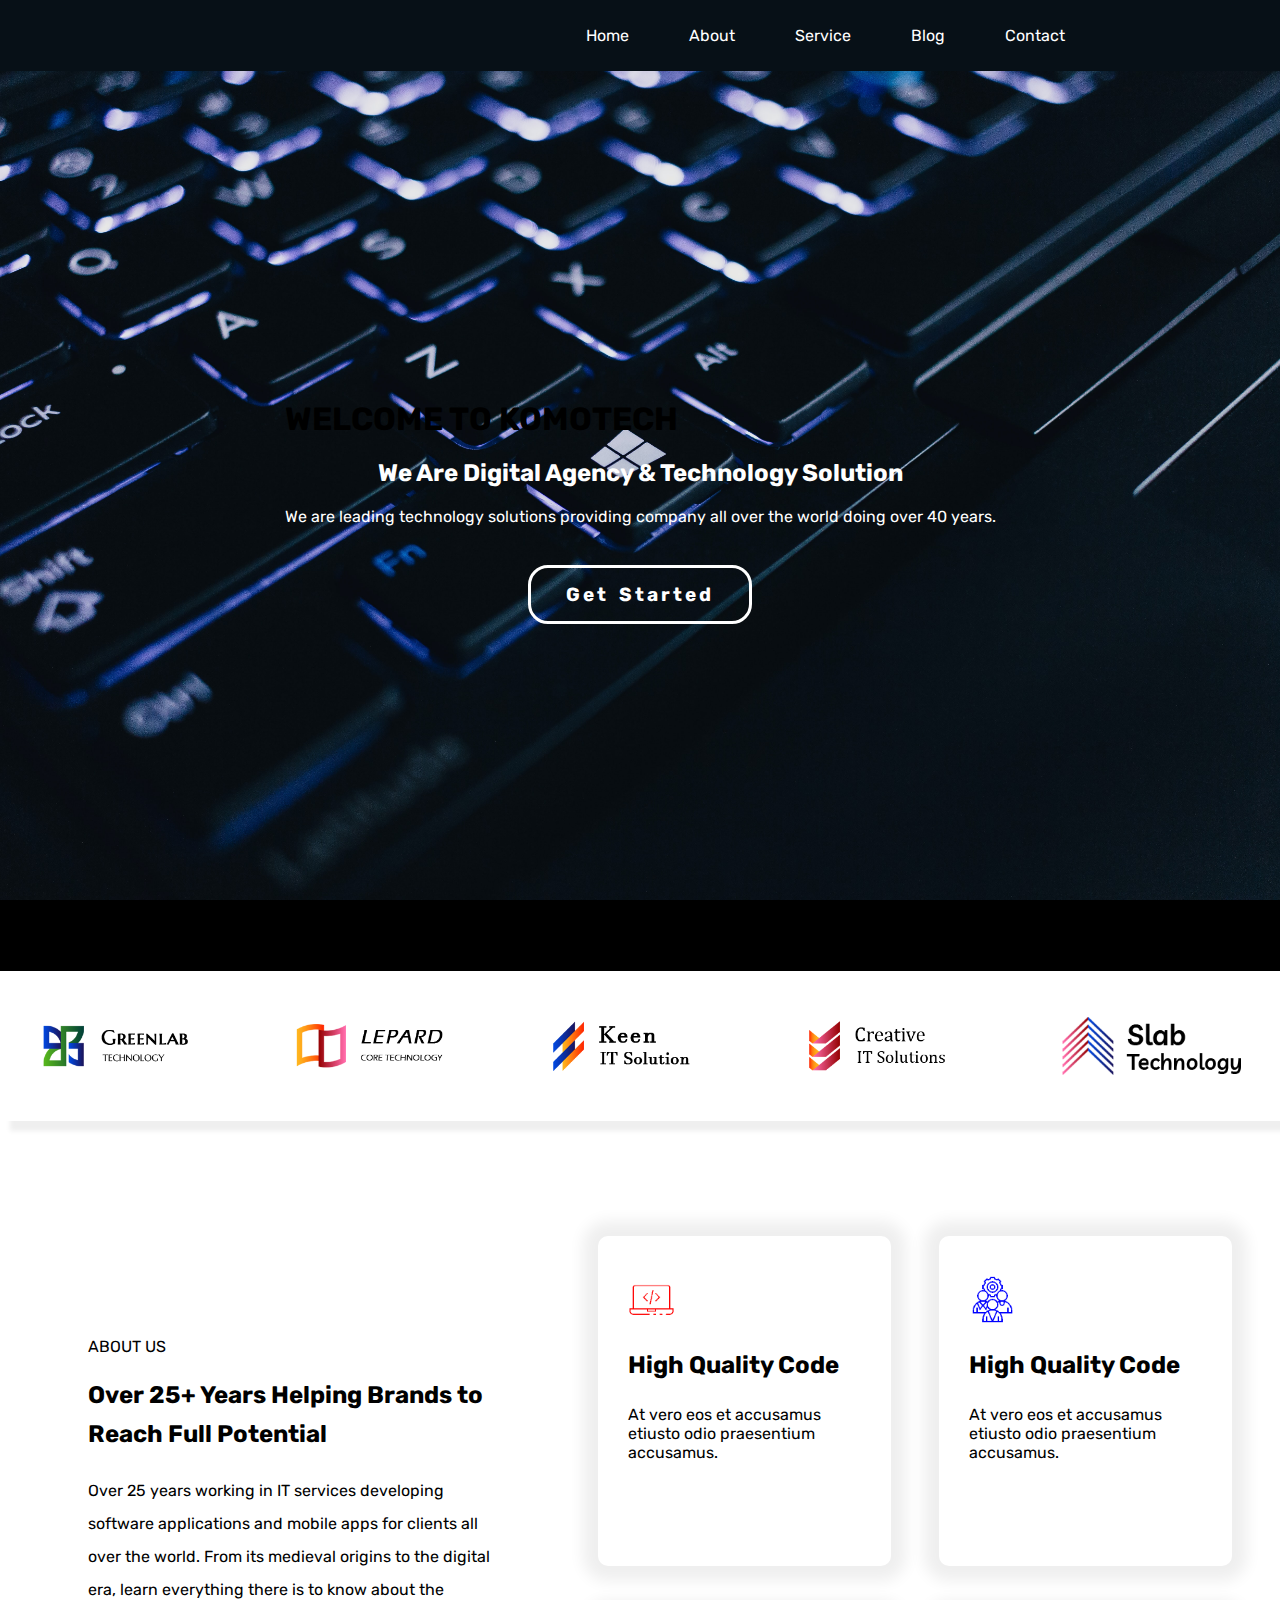
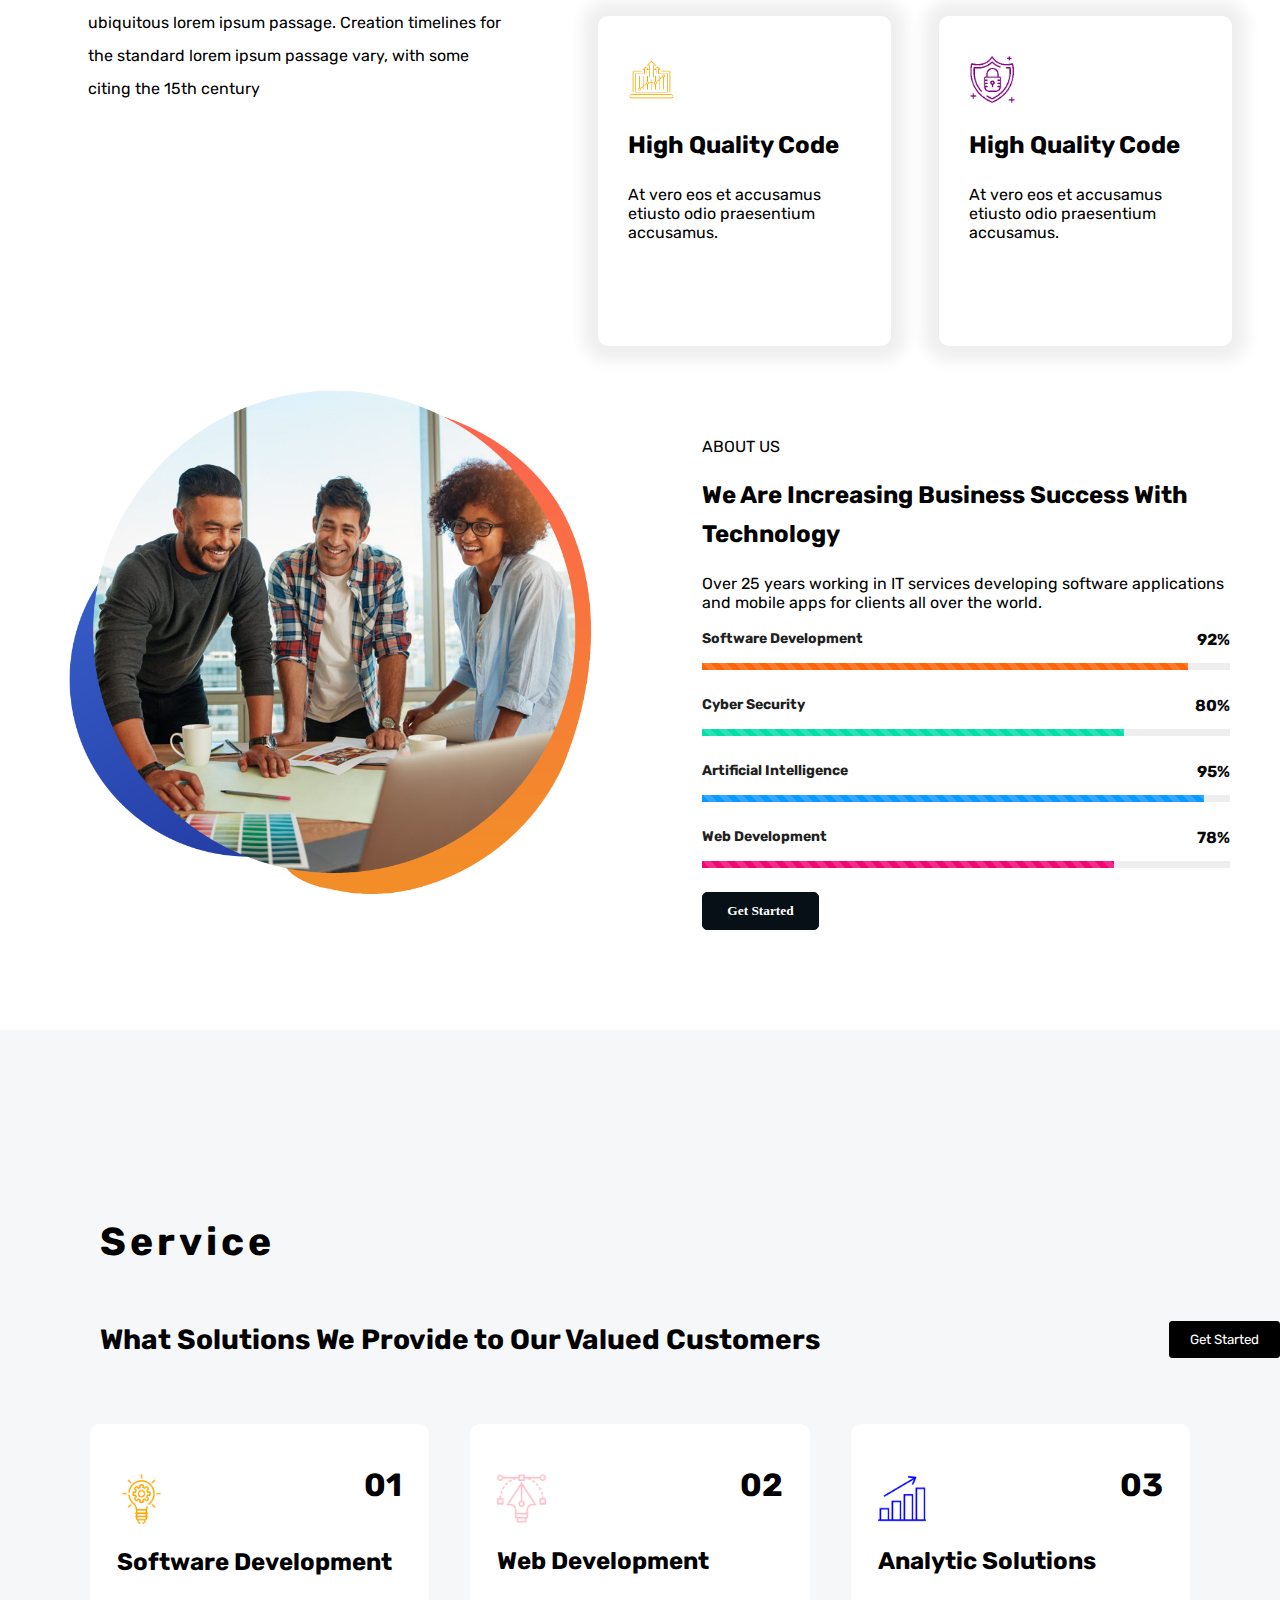
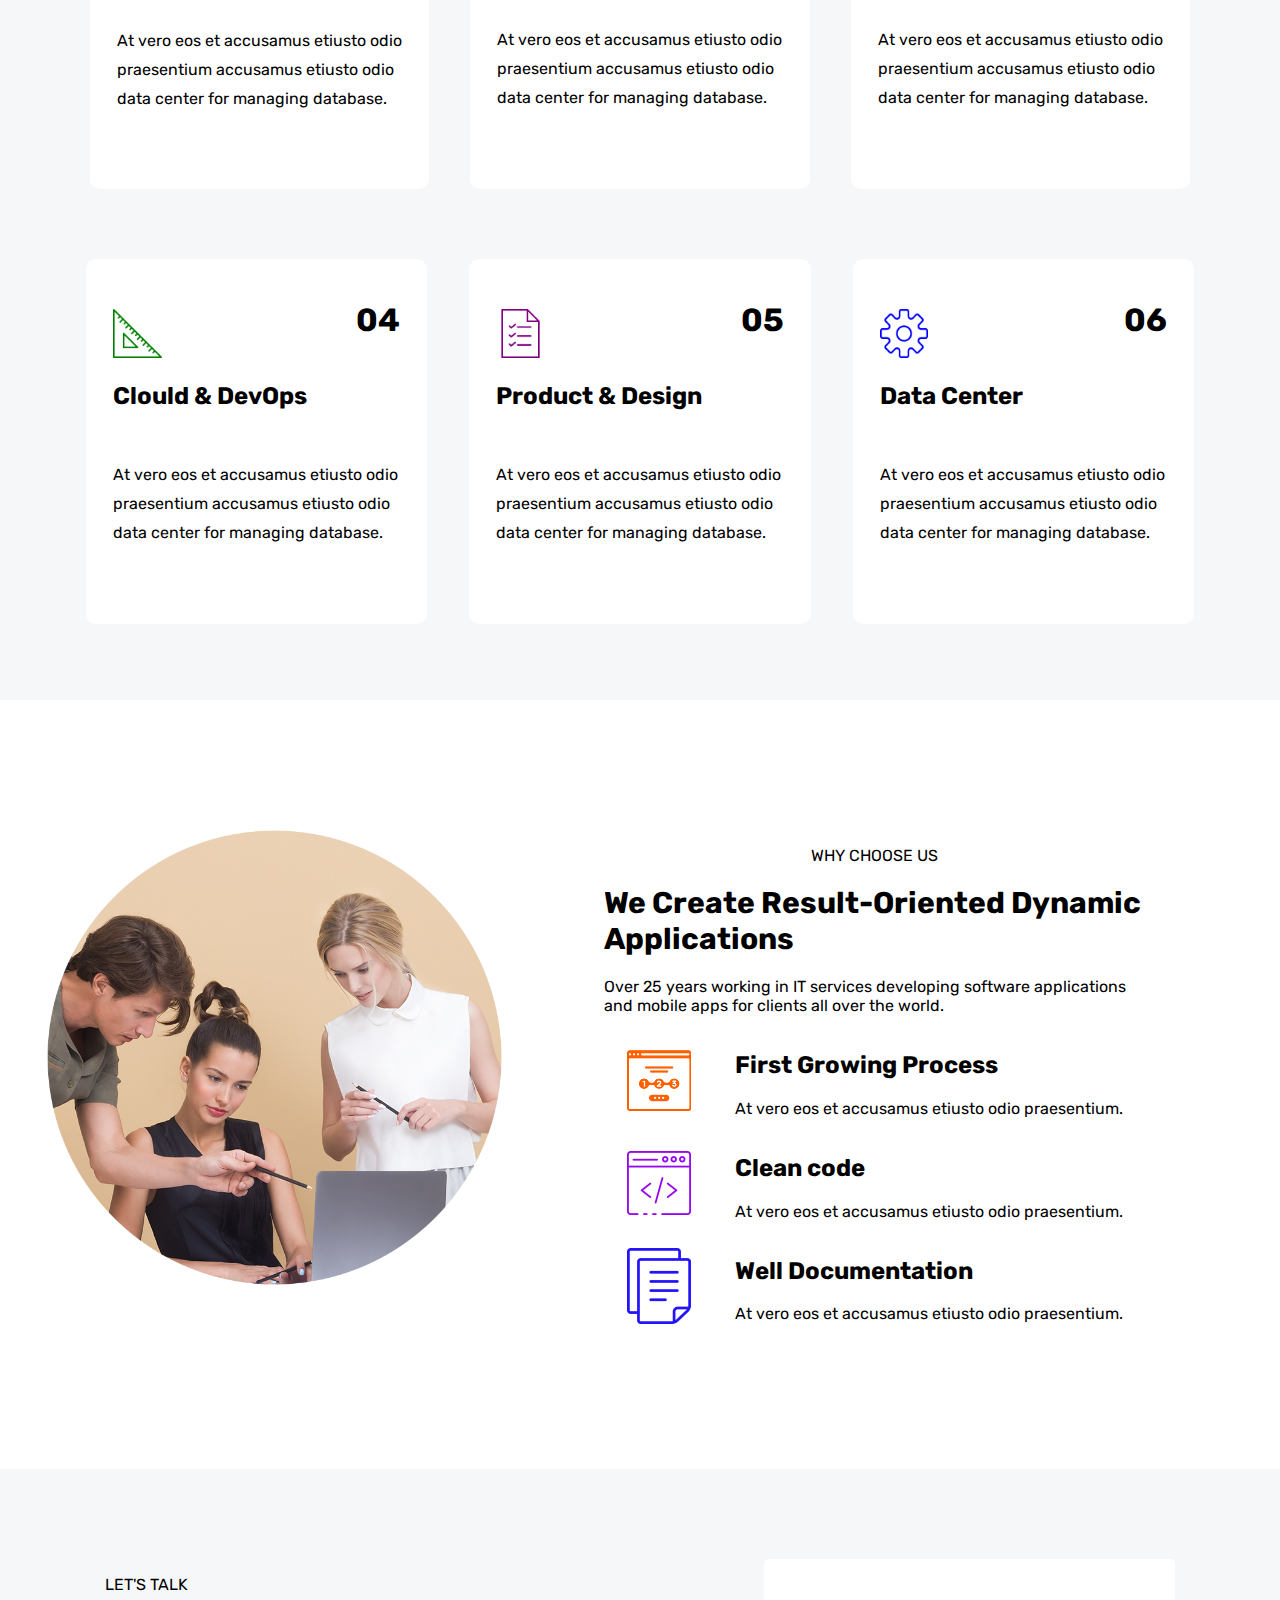
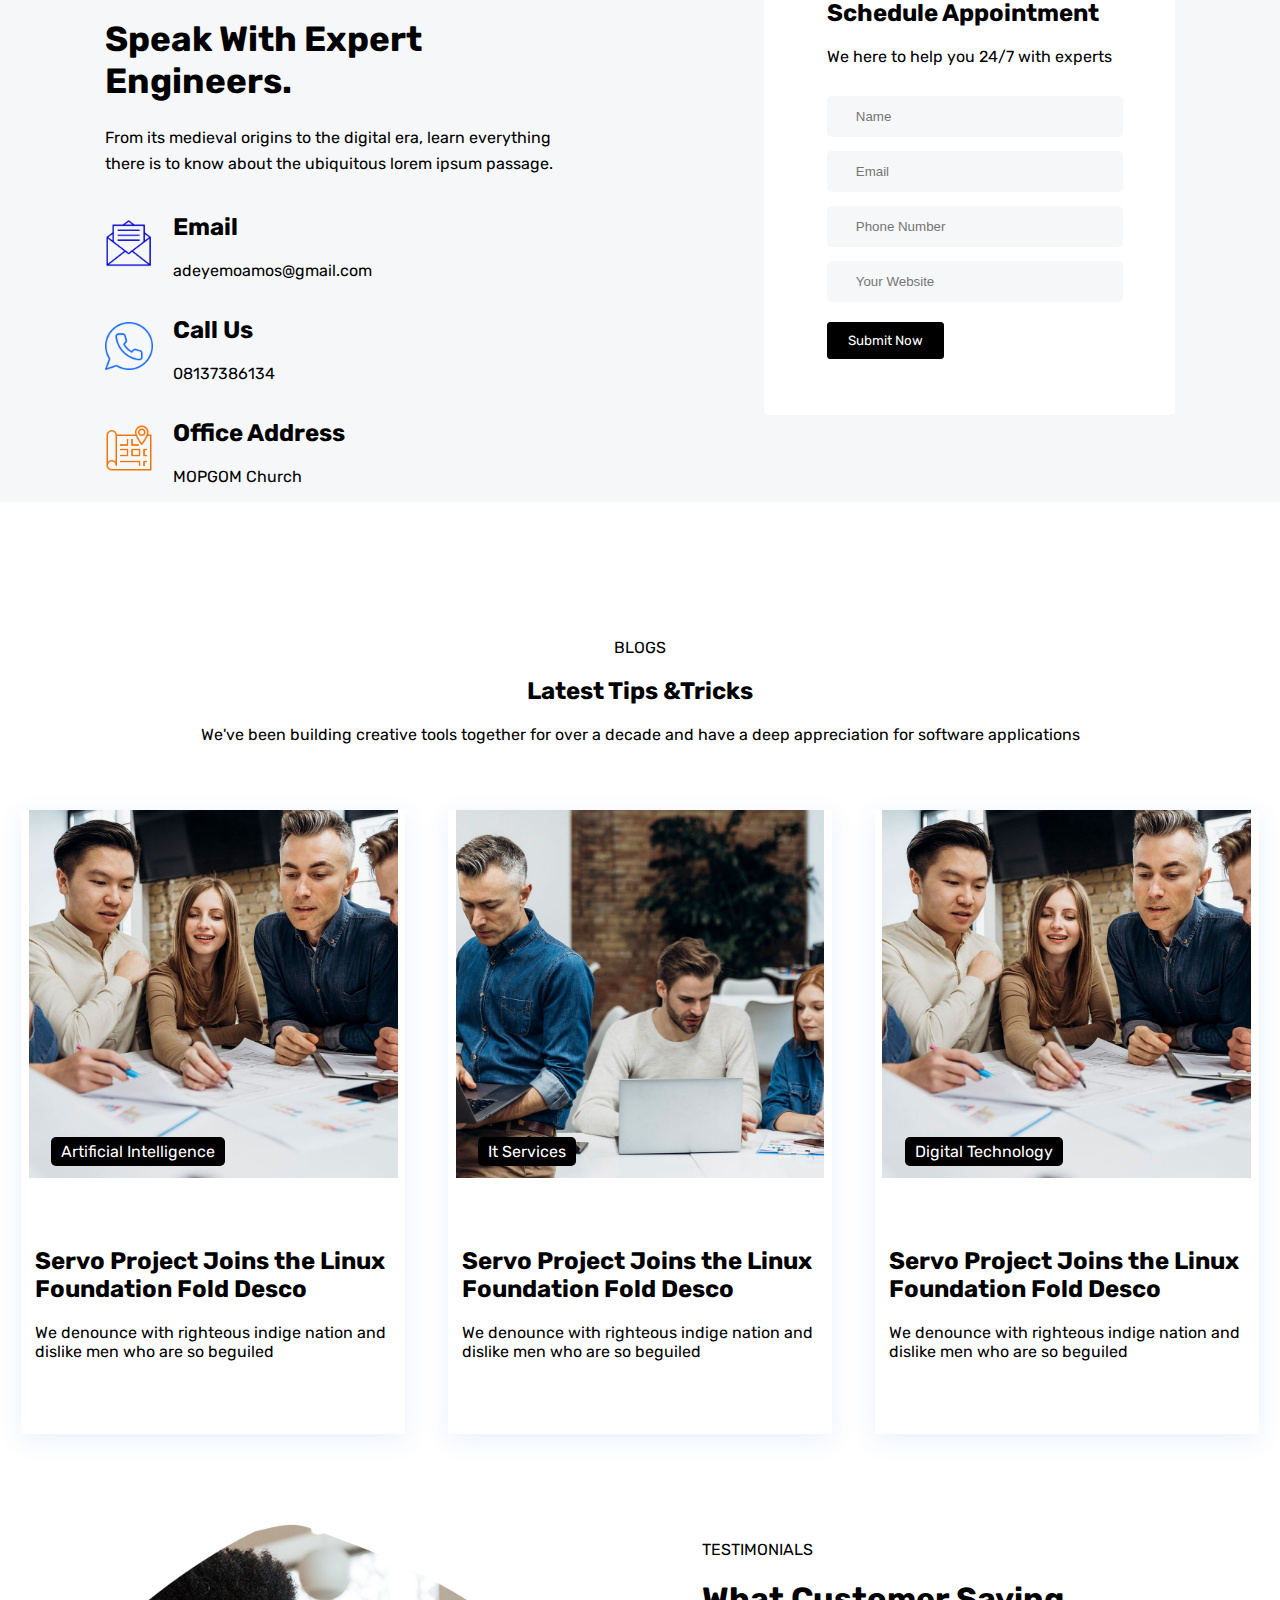
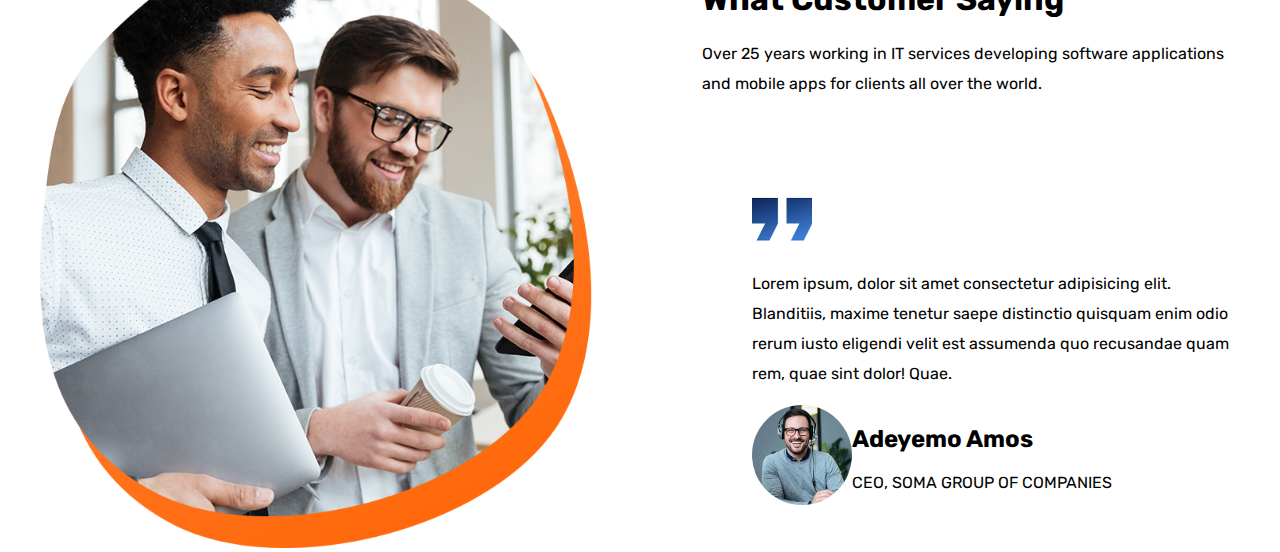
==== index.html @ c0b6bfcc "-m "first commit"" ====
<!DOCTYPE html>
<html lang="en">

<head>
    <meta charset="UTF-8">
    <meta http-equiv="X-UA-Compatible" content="IE=edge">
    <meta name="viewport" content="width=device-width, initial-scale=1.0">
    <title>KOMOTECH</title>
    <link rel="stylesheet" href="css/style.css">
    <link rel="stylesheet" href="css/queries.css">
    <link rel="preconnect" href="https://fonts.gstatic.com">
    <link href="https://fonts.googleapis.com/css2?family=Rubik:wght@300&display=swap" rel="stylesheet">
</head>

<body>
    <header>
        <div class="header_container">
            <div class="logo_container">
            </div>
            <div class="navs_container">
                <p>Home</p>
                <p>About</p>
                <p>Service</p>
                <p>Blog</p>
                <p>Contact</p>
            </div>
        </div>
    </header>
    <section>
        <div class="introduction">
            <div class="intro_background intro_container">
                <div class="">
                    <h1 class="">WELCOME TO KOMOTECH</h1>
                    <h2>We Are Digital Agency & Technology Solution </h2>
                    <p>We are leading technology solutions providing company all over the world doing over 40 years.</p>
                    <button class="intro_btn">Get Started</button>
                </div>
            </div>
        </div>
    </section>
    <section>
        <div class="sponsor_img">
            <img src="images/sponsor1.png" alt="">
            <img src="images/sponsor2.png" alt="">
            <img src="images/sponsor3.png" alt="">
            <img src="images/sponsor4.png" alt="">
            <img src="images/sponsor5.png" alt="">
        </div>
    </section>
    <section>
        <div>
            <div class="about_bg">
                <div class="about_content">
                    <div>
                        <p>ABOUT US</p>
                    </div>
                    <div>
                        <h2 class="over1">Over 25+ Years Helping Brands to Reach Full Potential</h2>
                    </div>
                    <div>
                        <p class="over2">Over 25 years working in IT services developing software applications and mobile apps for clients all over the world. From its medieval origins to the digital era, learn everything there is to know about the ubiquitous lorem ipsum
                            passage. Creation timelines for the standard lorem ipsum passage vary, with some citing the 15th century</p>
                    </div>
                </div>
                <div class="about_activities">
                    <div class="about_act1">
                        <div class="about_sub1 mee">
                            <div>
                                <img src="images/about1.png" alt="" class="abt">
                            </div>
                            <div>
                                <h2 class="over1">High Quality Code</h2>
                                <p>At vero eos et accusamus etiusto odio praesentium accusamus.</p>
                            </div>
                        </div>
                        <div class="about_sub1">
                            <div class="me">
                                <img src="images/about2.png" alt="" class="abt">
                            </div>
                            <div>
                                <h2 class="over1">High Quality Code</h2>
                                <p>At vero eos et accusamus etiusto odio praesentium accusamus.</p>
                            </div>
                        </div>
                    </div>
                    <div class="about_act2">
                        <div class="about_sub1 mee mee1">
                            <div>
                                <img src="images/about3.png" alt="" class="abt">
                            </div>
                            <div>
                                <h2 class="over1">High Quality Code</h2>
                                <p>At vero eos et accusamus etiusto odio praesentium accusamus.</p>
                            </div>
                        </div>
                        <div class="about_sub1 mee1">
                            <div>
                                <img src="images/about4.png" alt="" class="abt">
                            </div>
                            <div>
                                <h2 class="over1">High Quality Code</h2>
                                <p>At vero eos et accusamus etiusto odio praesentium accusamus.</p>
                            </div>
                        </div>
                    </div>
                </div>
            </div>
            <div class="about_bg1">
                <div class="about5">
                    <img src="images/about5.png" alt="" class="about5">
                </div>
                <div>
                    <div class="abbout">
                        <p>ABOUT US</p>
                        <h2 class="over1">We Are Increasing Business Success With Technology</h2>
                        <p>Over 25 years working in IT services developing software applications and mobile apps for clients all over the world.</p>
                        <div class="rs-skillbar style1 home4">
                            <div class="cl-skill-bar">
                                <!-- Start Skill Bar -->
                                <span class="skillbar-title">Software Development</span>
                                <div class="skillbar" data-percent="92">
                                    <p class="skillbar-bar" style="width: 92%;"></p>
                                    <span class="skill-bar-percent">92%</span>
                                </div>
                                <!-- Start Skill Bar -->
                                <span class="skillbar-title">Cyber Security</span>
                                <div class="skillbar" data-percent="80">
                                    <p class="skillbar-bar paste-bg" style="width: 80%;"></p>
                                    <span class="skill-bar-percent">80%</span>
                                </div>
                                <!-- Start Skill Bar -->
                                <span class="skillbar-title">Artificial Intelligence</span>
                                <div class="skillbar" data-percent="95">
                                    <p class="skillbar-bar blue-bg" style="width: 95%;"></p>
                                    <span class="skill-bar-percent">95%</span>
                                </div>
                                <!-- Start Skill Bar -->
                                <span class="skillbar-title">Web Development</span>
                                <div class="skillbar" data-percent="78">
                                    <p class="skillbar-bar pink-bg" style="width: 78%;"></p>
                                    <span class="skill-bar-percent">78%</span>
                                </div>
                                <div class="abt_btn">
                                    <button>Get Started</button>
                                </div>
                            </div>
                        </div>
                    </div>
                </div>
            </div>
        </div>
    </section>
    <section>
        <div class="service_bg">
            <div class="service_content">
                <div class="para">
                    <p>Service</p>
                </div>
                <div class="solution">
                    <div class="what">
                        <h1>What Solutions We Provide to Our Valued Customers</h1>
                    </div>
                    <div>
                        <button>Get Started</button>
                    </div>
                </div>
            </div>
            <div class="service_info">
                <div class="service_info_content">
                    <div class="iimages">
                        <div class="iimages1">
                            <img src="images/service1.png" alt="">
                        </div>
                        <div>
                            <h1>01</h1>
                        </div>
                    </div>
                    <div>
                        <h2 class="at1">Software Development</h2>
                        <p class="at">At vero eos et accusamus etiusto odio praesentium accusamus etiusto odio data center for managing database.</p>
                    </div>
                </div>
                <div class="service_info_content">
                    <div class="iimages">
                        <div class="iimages1">
                            <img src="images/service2.png" alt="">
                        </div>
                        <div>
                            <h1>02</h1>
                        </div>
                    </div>
                    <div>
                        <h2 class="at1">Web Development</h2>
                        <p class="at">At vero eos et accusamus etiusto odio praesentium accusamus etiusto odio data center for managing database.</p>
                    </div>
                </div>
                <div class="service_info_content">
                    <div class="iimages">
                        <div class="iimages1">
                            <img src="images/service3.png" alt="">
                        </div>
                        <div>
                            <h1>03</h1>
                        </div>
                    </div>
                    <div>
                        <h2 class="at1">Analytic Solutions</h2>
                        <p class="at">At vero eos et accusamus etiusto odio praesentium accusamus etiusto odio data center for managing database.</p>
                    </div>
                </div>
            </div>
            <div class="service_info1">
                <div class="service_info_content">
                    <div class="iimages">
                        <div class="iimages1">
                            <img src="images/service4.png" alt="">
                        </div>
                        <div>
                            <h1>04</h1>
                        </div>
                    </div>
                    <div>
                        <h2 class="at1">Clould & DevOps</h2>
                        <p class="at">At vero eos et accusamus etiusto odio praesentium accusamus etiusto odio data center for managing database.</p>
                    </div>
                </div>
                <div class="service_info_content">
                    <div class="iimages">
                        <div class="iimages1">
                            <img src="images/service5.png" alt="">
                        </div>
                        <div>
                            <h1>05</h1>
                        </div>
                    </div>
                    <div>
                        <h2 class="at1">Product & Design</h2>
                        <p class="at">At vero eos et accusamus etiusto odio praesentium accusamus etiusto odio data center for managing database.</p>
                    </div>
                </div>
                <div class="service_info_content">
                    <div class="iimages">
                        <div class="iimages1">
                            <img src="images/service6.png" alt="">
                        </div>
                        <div>
                            <h1>06</h1>
                        </div>
                    </div>
                    <div>
                        <h2 class="at1">Data Center</h2>
                        <p class="at">At vero eos et accusamus etiusto odio praesentium accusamus etiusto odio data center for managing database.</p>
                    </div>
                </div>
            </div>

        </div>
    </section>
    <section>
        <div class="choose_us">
            <div class="choose_image">
                <img src="images/komo_choose.png" alt="">
            </div>
            <div class="choose_text">
                <div>
                    <div class="choose_text1">
                        <p>WHY CHOOSE US</p>
                    </div>
                    <div class="choose_text2">
                        <h1>We Create Result-Oriented Dynamic Applications</h1>
                    </div>
                    <div class="choose_text3">
                        <p>Over 25 years working in IT services developing software applications and mobile apps for clients all over the world.</p>
                    </div>
                </div>
                <div>
                    <div class="sub_choose">
                        <div class="choose_image1">
                            <img src="images/komo_choose1.png" alt="">
                        </div>
                        <div class="process">
                            <h2>First Growing Process</h2>
                            <p>At vero eos et accusamus etiusto odio praesentium.</p>
                        </div>
                    </div>
                    <div class="sub_choose">
                        <div class="choose_image1">
                            <img src=" images/komo_choose2.png " alt=" ">
                        </div>
                        <div class="process">
                            <h2>Clean code</h2>
                            <p>At vero eos et accusamus etiusto odio praesentium.</p>
                        </div>
                    </div>
                    <div class="sub_choose">
                        <div class="choose_image1">
                            <img src="images/komo_choose3.png " alt=" ">

                        </div>
                        <div class="process">
                            <h2>Well Documentation</h2>
                            <p>At vero eos et accusamus etiusto odio praesentium.</p>
                        </div>
                    </div>
                </div>
            </div>
        </div>
    </section>
    <section>
        <div class="contact">
            <div class="first_contact">
                <div>
                    <div>
                        <p>LET'S TALK</p>
                    </div>
                    <div class="first_text">
                        <h1>Speak With Expert Engineers.</h1>
                    </div>
                    <div class="first_para">
                        <p>From its medieval origins to the digital era, learn everything there is to know about the ubiquitous lorem ipsum passage.</p>

                    </div>
                </div>
                <div>
                    <div class="contact_info">
                        <div class="contact_image">
                            <img src="images/email.png" alt="">
                        </div>
                        <div class="email">
                            <h2>Email</h2>
                            <p>adeyemoamos@gmail.com</p>
                        </div>

                    </div>

                    <div class="contact_info">
                        <div class="contact_image">
                            <img src="images/call.png" alt="">
                        </div>
                        <div class="email">
                            <h2>Call Us</h2>
                            <p>08137386134
                            </p>

                        </div>

                    </div>
                    <div class="contact_info">
                        <div class="contact_image">
                            <img src="images/office.png" alt="">
                        </div>
                        <div class="email">
                            <h2>Office Address</h2>
                            <p>MOPGOM Church</p>

                        </div>

                    </div>
                </div>
            </div>
            <div class="sub_contact1">
                <div class="sub_contact">
                    <div>
                        <h2>Schedule Appointment</h2>
                        <p>We here to help you 24/7 with experts</p>
                    </div>
                    <form action="">
                        <label for="name"></label>
                        <input type="text" name="name" id="name" placeholder="Name"><br>
                        <label for="email"></label>
                        <input type="email" name="name" id="email" placeholder="Email"><br>
                        <label for="number"></label>
                        <input type="number" name="number" id="number" placeholder="Phone Number"><br>
                        <label for="website"></label>
                        <input type="text" name="name" id="website" placeholder="Your Website">
                        <div class="button1">
                            <button class="form_btn">Submit Now</button>
                        </div>
                    </form>
                </div>
            </div>
        </div>
    </section>
    <section>
        <div class="blog">
            <div class="blog1">
                <div>
                    <p>BLOGS</p>
                </div>
                <div>
                    <h2>Latest Tips &Tricks</h2>
                </div>
                <div class="building">
                    <p>We've been building creative tools together for over a decade and have a deep appreciation for software applications</p>
                </div>
            </div>
            <div class="blog2">
                <div class="first_blog">
                    <div class="first_blog_image">
                        <img src="images/komo_blog1.jpg" alt="">
                    </div>
                    <div class="artificial">
                        <p>Artificial Intelligence</p>
                    </div>
                    <div class="first_blog_text">
                        <h2>Servo Project Joins the Linux Foundation Fold Desco</h2>
                        <p>We denounce with righteous indige nation and dislike men who are so beguiled</p>
                    </div>
                </div>
                <div class="first_blog">
                    <div class="first_blog_image">
                        <img src="images/komo_blog2.jpg" alt="">

                    </div>
                    <div class="artificial">
                        <p>It Services</p>
                    </div>
                    <div class="first_blog_text">
                        <h2>Servo Project Joins the Linux Foundation Fold Desco</h2>
                        <p>We denounce with righteous indige nation and dislike men who are so beguiled</p>
                    </div>
                </div>
                <div class="first_blog">
                    <div class="first_blog_image">
                        <img src="images/komo_blog3.jpg" alt="">
                    </div>
                    <div class="artificial">
                        <p>Digital Technology</p>
                    </div>
                    <div class="first_blog_text">
                        <h2>Servo Project Joins the Linux Foundation Fold Desco</h2>
                        <p>We denounce with righteous indige nation and dislike men who are so beguiled</p>
                    </div>
                </div>
            </div>
        </div>
    </section>
    <section>
        <div class="testimonials">
            <div class="testimonial_image">
                <img src=" images/komo_testimonial.png " alt=" ">

            </div>
            <div class="testimonial_content">
                <div>
                    <div>
                        <p>TESTIMONIALS</p>
                    </div>
                    <div>
                        <h1>What Customer Saying</h1>
                    </div>
                    <div>
                        <p class="coat_para">Over 25 years working in IT services developing software applications and mobile apps for clients all over the world.</p>
                    </div>
                </div>
                <div class="komo_coat">
                    <div>
                        <img src="images/komo_coat.png " alt=" ">
                    </div>
                    <div class="coat_para">
                        <p>Lorem ipsum, dolor sit amet consectetur adipisicing elit. Blanditiis, maxime tenetur saepe distinctio quisquam enim odio rerum iusto eligendi velit est assumenda quo recusandae quam rem, quae sint dolor! Quae.
                        </p>
                    </div>
                    <div class="mariya">
                        <div class="mariya_image">
                            <img src="images/mariya.jpg " alt=" ">
                        </div>
                        <div class="amos">
                            <h2>Adeyemo Amos
                            </h2>
                            <p>CEO, SOMA GROUP OF COMPANIES</p>
                        </div>
                    </div>
                </div>

            </div>

        </div>
    </section>



    <script src="js/app.js "></script>
</body>



</html>
---- css/style.css ----
.header_container {
    display: flex;
    justify-content: space-around;
    background-color: #071017;
}

.navs_container {
    display: flex;
    /* justify-content: space-around; */
}

.navs_container p {
    padding: 10px 30px;
    color: white;
}

body {
    margin: 0;
    padding: 0;
    font-family: Rubik;
    /* font-weight: bolder; */
}

button {
    font-family: Rubik;
    padding: 10px 20px;
    background: black;
    color: #fff;
    border: 1px solid #000;
    border-radius: 3px;
}

.intro_container {
    background-image: url(../images/computer6.jpg);
    background-repeat: no-repeat;
    background-size: cover;
    background-position: center center;
    height: 100vh;
    background-attachment: fixed;
    display: flex;
    justify-content: center;
    align-items: center;
}

.intro_btn {
    background-color: transparent;
    color: white;
    display: flex;
    font-size: 19px;
    letter-spacing: 3px;
    word-spacing: 3px;
    font-weight: bolder;
    justify-content: center;
    margin: 39px auto;
    padding: 15px 35px;
    border-radius: 20px;
    font-family: Rubik;
    border: 3px solid #fff;
    ;
}

.intro_content {
    width: 60%;
}

.abt {
    width: 20%;
}

.over1 {
    line-height: 39px
}

.intro_background h2 {
    text-align: center;
    color: #fff;
}

.intro_background p {
    text-align: center;
    color: #fff;
}

.intro_content p {
    padding: 50px 50px;
}

.komotech {
    color: #fff;
    text-align: center;
    padding-top: 90px;
}

.intro_background {
    background-color: black;
}

.intro_image {
    width: 70%;
}

.intro_image img {
    width: 100%;
}

.sponsor_img img {
    width: 15%;
}

.sponsor_img {
    display: flex;
    justify-content: space-around;
    height: 150px;
    align-items: center;
    box-shadow: 10px 10px 5px #efefef;
}

.about_act1 {
    display: flex;
    justify-content: space-around;
}

.about_activities {
    /* background-color: #efefef; */
    position: relative;
    top: 70px;
}

.about_act2 {
    display: flex;
    justify-content: space-around;
    margin-top: 50px;
}

.about_bg {
    display: flex;
    justify-content: space-around;
    align-items: center;
    height: 800px;
}

.about5 img {
    width: 80%;
    padding: 69px;
}

.about_sub1 {
    width: 30%;
    background-color: white;
    height: 250px;
    /* background-color: yellow; */
    border-radius: 10px;
    padding: 40px 30px;
    box-shadow: 0 0 15px 15px #efefef;
}

.about_content {
    width: 45%;
    padding: 0px 0px 0px 88px;
}

.abbout {
    padding: 100px 50px;
}

.mee {
    position: relative;
    left: 47px
}

.about_bg1 {
    display: flex;
    justify-content: space-around;
}

.about5 p {
    padding: 56px 45px;
}

.rs-skillbar.style1.home4 .skillbar .skillbar-bar.pink-bg {
    background-color: #F00674;
}

.rs-skillbar.style1 .cl-skill-bar .skillbar-title {
    font-weight: bolder;
    font-size: 14px;
    color: #212121;
}

.rs-skillbar.style1 .cl-skill-bar .skillbar {
    background: #eeeeee;
    height: 7px;
    margin: 10px 0 24px;
    position: relative;
    width: 100%;
}

.rs-skillbar.style1 .cl-skill-bar .skillbar .skill-bar-percent {
    height: 30px;
    line-height: 30px;
    position: absolute;
    right: 0;
    top: -38px;
    font-size: 16px;
    font-weight: 700;
    color: #0a0a0a;
}

.rs-skillbar.style1.home4 .skillbar .skillbar-bar.paste-bg {
    background-color: #03DEA8;
}

.rs-skillbar.style1.home4 .skillbar .skillbar-bar.blue-bg {
    background-color: #0A99FD;
}

.rs-skillbar.style1.home4 .skillbar .skillbar-bar.pink-bg {
    background-color: #F00674;
}

.rs-skillbar.style1 .cl-skill-bar .skillbar .skillbar-bar {
    background: #106eea;
    width: 0;
    margin-bottom: 0;
    height: 7px;
    line-height: 7px;
    background-color: transparent;
    background-image: linear-gradient( 190deg, #105aad 0%, #4e95ed 100%);
    background-size: 1rem 1rem;
}

.rs-skillbar.style1.home4 .skillbar .skillbar-bar {
    background-color: #FD6509;
    background-image: linear-gradient( 45deg, rgba(255, 255, 255, 0.15) 25%, transparent 25%, transparent 50%, rgba(255, 255, 255, 0.15) 50%, rgba(255, 255, 255, 0.15) 75%, transparent 75%, transparent);
}

.abt_btn button {
    background-color: #071017;
    color: #fff;
    border: 1px solid #071017;
    font-family: Raleway;
    padding: 10px 24px;
    font-weight: bolder;
    border-radius: 5px;
}

.service_bg {
    background-color: #F6F7F9;
    padding-top: 150px;
    height: 70em;
}

.service_info {
    display: flex;
    justify-content: space-around;
    padding: 50px 69px;
}

.service_info1 {
    display: flex;
    justify-content: space-around;
    margin-top: 20px;
    padding: 0px 65px;
}

.solution {
    display: flex;
    justify-content: space-between;
    align-items: center;
}

.service_content {
    padding-left: 100px;
}

.service_info_content {
    background-color: #fff;
    width: 25%;
    height: 325px;
    padding: 20px 27px;
    border-radius: 10px;
}

.iimages {
    display: flex;
    justify-content: space-around;
}

.para {
    font-size: 39px;
    letter-spacing: 4px;
    font-weight: bolder;
}

.what {
    font-size: 14px;
    font-weight: bolder;
}

.iimages1 img {
    width: 20%;
    padding-top: 30px;
}

.at {
    position: relative;
    top: 30px;
    line-height: 29px;
}

.over {
    line-height: 30px;
}

.choose_us {
    display: flex;
    justify-content: space-around;
    padding: 130px 40px;
}

.sub_choose {
    display: flex;
    justify-content: space-around;
    align-items: center;
}

.choose_image img {
    width: 97%;
}

.choose_text {
    padding: 0px 95px;
}

.choose_image1 img {
    width: 4em;
}

.choose_image {
    text-align: center;
}

.choose_text1 p {
    text-align: center;
}

.choose_text2 h1 {
    font-size: 30px;
}

.contact {
    display: flex;
    justify-content: space-around;
    background-color: #F6F7F9;
    padding-top: 90px;
}

.over2 {
    line-height: 33px;
}

.sub_contact {
    background-color: #fff;
    height: 26em;
    padding: 20px 63px;
    border-radius: 5px;
}

.contact_info {
    display: flex;
    align-items: center;
}

.contact_image img {
    width: 3em;
}

.first_contact {
    width: 35%;
}

.first_text h1 {
    font-size: 35px;
}

.first_para p {
    line-height: 26px;
}

.email {
    padding-left: 20px;
}

input {
    border: #fff;
    background-color: #F6F7F9;
    width: 93%;
    height: 39px;
    margin-top: 14px;
    padding-left: 29px;
    border-radius: 5px;
}

.form_btn {
    padding: 10px 20px;
}

.button1 {
    margin: 20px auto;
}

.blog1 {
    text-align: center;
}

.blog2 {
    display: flex;
    justify-content: space-around;
}

.first_blog_image img {
    width: 96%;
}

.first_blog_image {
    text-align: center;
}

.first_blog {
    width: 30%;
    margin: 0 auto;
    height: 39em;
    box-shadow: 0 6px 25px rgb(12 89 219 / 9%);
}

.first_blog_text {
    padding: 0px 14px;
}

.artificial p {
    background: black;
    color: #fff;
    width: fit-content;
    padding: 5px 10px;
    border-radius: 5px;
    position: relative;
    top: -61px;
    left: 30px;
}

.blog {
    padding-top: 120px;
}

.blog1 {
    padding-bottom: 50px;
}

.testimonials {
    display: flex;
    justify-content: space-around;
    padding-top: 90px;
}

.testimonial_image {
    width: 54%;
    padding: 0px 40px;
}

.testimonial_image img {
    width: 95%;
}

.testimonial_content {
    padding: 0px 40px;
    width: 50%;
}

.komo_coat {
    margin-top: 90px;
    padding-left: 50px;
}

.mariya {
    display: flex;
}

.mariya_image img {
    border-radius: 50%;
    height: 100px;
}

.coat_para {
    line-height: 30px
}
---- css/queries.css ----
@media only screen and (max-width:1023px) {
                    .navs_container {
                        display: none;
                    }
                    .sponsor_img {
                        height: 98px;
                        box-shadow: 10px 3px 0px #efefef;
                    }
                    .about_bg {
                        flex-direction: column;
                        padding: 0px 20px;
                    }
                    .about_content {
                        width: 100%;
                        padding: 0px 0px 0px 0px;
                        margin-top: 83em;
                    }
                    .about_bg1 {
                        flex-direction: column;
                        margin-top: 84em;
                    }
                    .about_act1 {
                        flex-direction: column;
                    }
                    .about_act2 {
                        flex-direction: column;
                    }
                    .about5 img {
                        width: 94%;
                        padding: 0px;
                    }
                    .about5 {
                        text-align: center;
                    }
                    .abbout {
                        padding: 70px 19px;
                    }
                    .about_sub1 {
                        width: 76%;
                        margin: 30px auto;
                        box-shadow: 0 0 17px 17px #efefef;
                    }
                    .mee {
                        position: relative;
                        left: 0;
                    }
                    .mee1 {
                        position: relative;
                        top: -55px;
                    }
                    .service_info {
                        flex-direction: column;
                        padding: 0px;
                    }
                    .service_info1 {
                        flex-direction: column;
                    }
                    .service_content {
                        padding-left: 0px;
                        text-align: center;
                    }
                    .solution {
                        flex-direction: column;
                    }
                    .what h1 {
                        text-align: center;
                        line-height: 31px;
                        padding: 0px 10px
                    }
                    .para {
                        font-size: 20px;
                    }
                    .service_bg {
                        padding-top: 57px;
                        height: 155em;
                    }
                    .service_info_content {
                        width: 91%;
                        margin: 20px auto;
                        padding: 0px;
                    }
                    .service_info1 {
                        padding: 0px;
                    }
                    .at {
                        padding: 0px 18px;
                    }
                    .at1 {
                        padding: 0px 18px;
                    }
                    .intro_btn {
                        padding: 8px 15px;
                        border-radius: 7px;
                    }
                    .over2 {
                        line-height: 30px;
                    }
                    .choose_us {
                        flex-direction: column;
                        padding: 130px 0px;
                    }
                    .choose_image img {
                        width: 95%em;
                    }
                    .choose_text {
                        padding: 31px 13px;
                    }
                    .choose_text2 h1 {
                        font-size: 24px;
                        line-height: 36px;
                        text-align: center;
                    }
                    .choose_text3 p {
                        line-height: 27px;
                    }
                    .process {
                        font-size: 14px;
                        padding-left: 14px;
                    }
                    .contact {
                        flex-direction: column;
                        height: 80em;
                    }
                    .first_contact {
                        width: 88%;
                        text-align: center;
                        margin: 0 auto;
                    }
                    .sub_contact1 {
                        width: 95%;
                        margin: 0 auto;
                    }
                    .first_text h1 {
                        font-size: 28px;
                        text-align: center;
                    }
                    .intro_background h2 {
                        font-size: 18px;
                    }
                    .sub_contact {
                        padding: 20px 26px;
                    }
                    .blog2 {
                        flex-direction: column;
                    }
                    .first_blog {
                        width: 90%;
                        margin: 10px auto;
                        height: 39em;
                    }
                    .first_blog_text p {
                        line-height: 30px;
                    }
                    .first_blog_text h2 {
                        line-height: 36px;
                    }
                    .building {
                        line-height: 36px;
                    }
                    .testimonials {
                        flex-direction: column;
                    }
                    .testimonial_image {
                        width: 100%;
                        padding: 0px;
                        text-align: center;
                    }
                    .testimonial_content {
                        padding: 30px 25px;
                        width: 83%;
                    }
                    .komo_coat {
                        padding-left: 0px;
                    }
                    .amos p {
                        font-size: 11px;
                        padding-left: 10px;
                    }
                    .amos h2 {
                        font-size: 15px;
                        padding-left: 10px;
                    }
                }
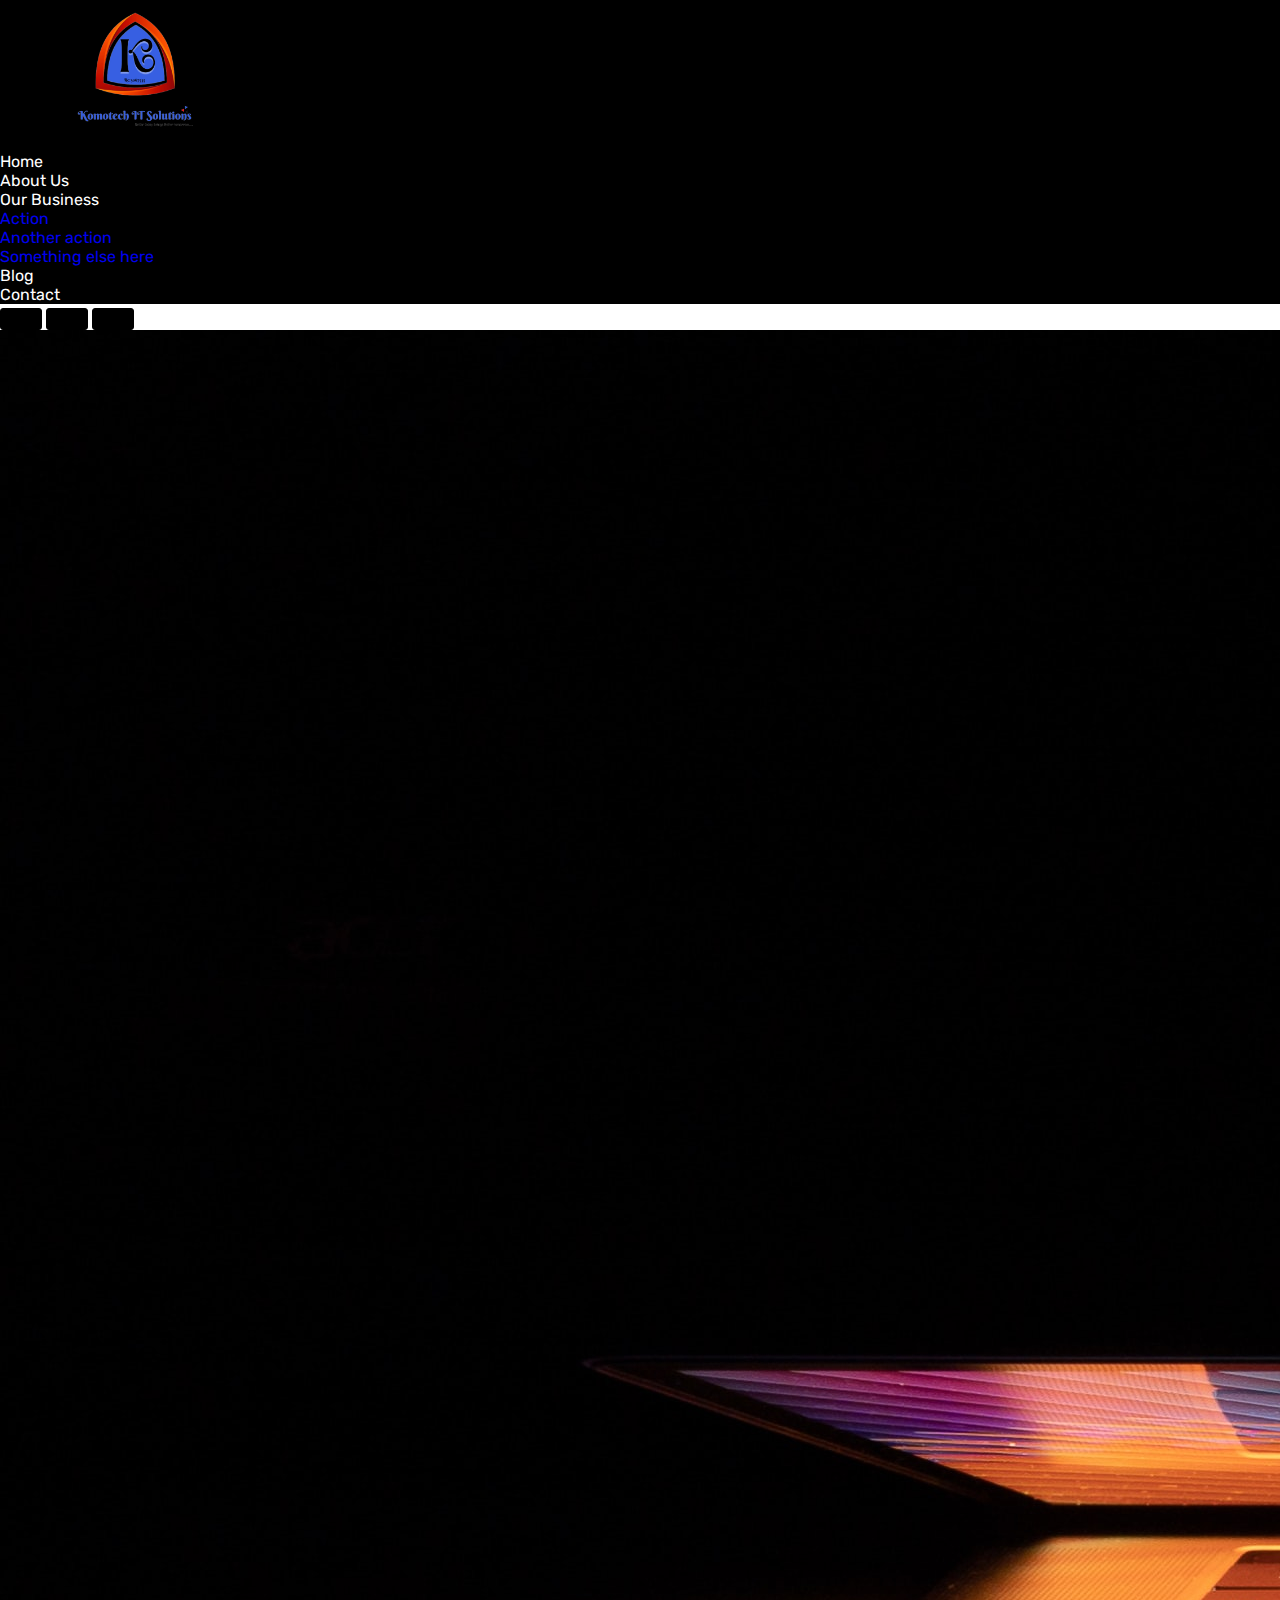
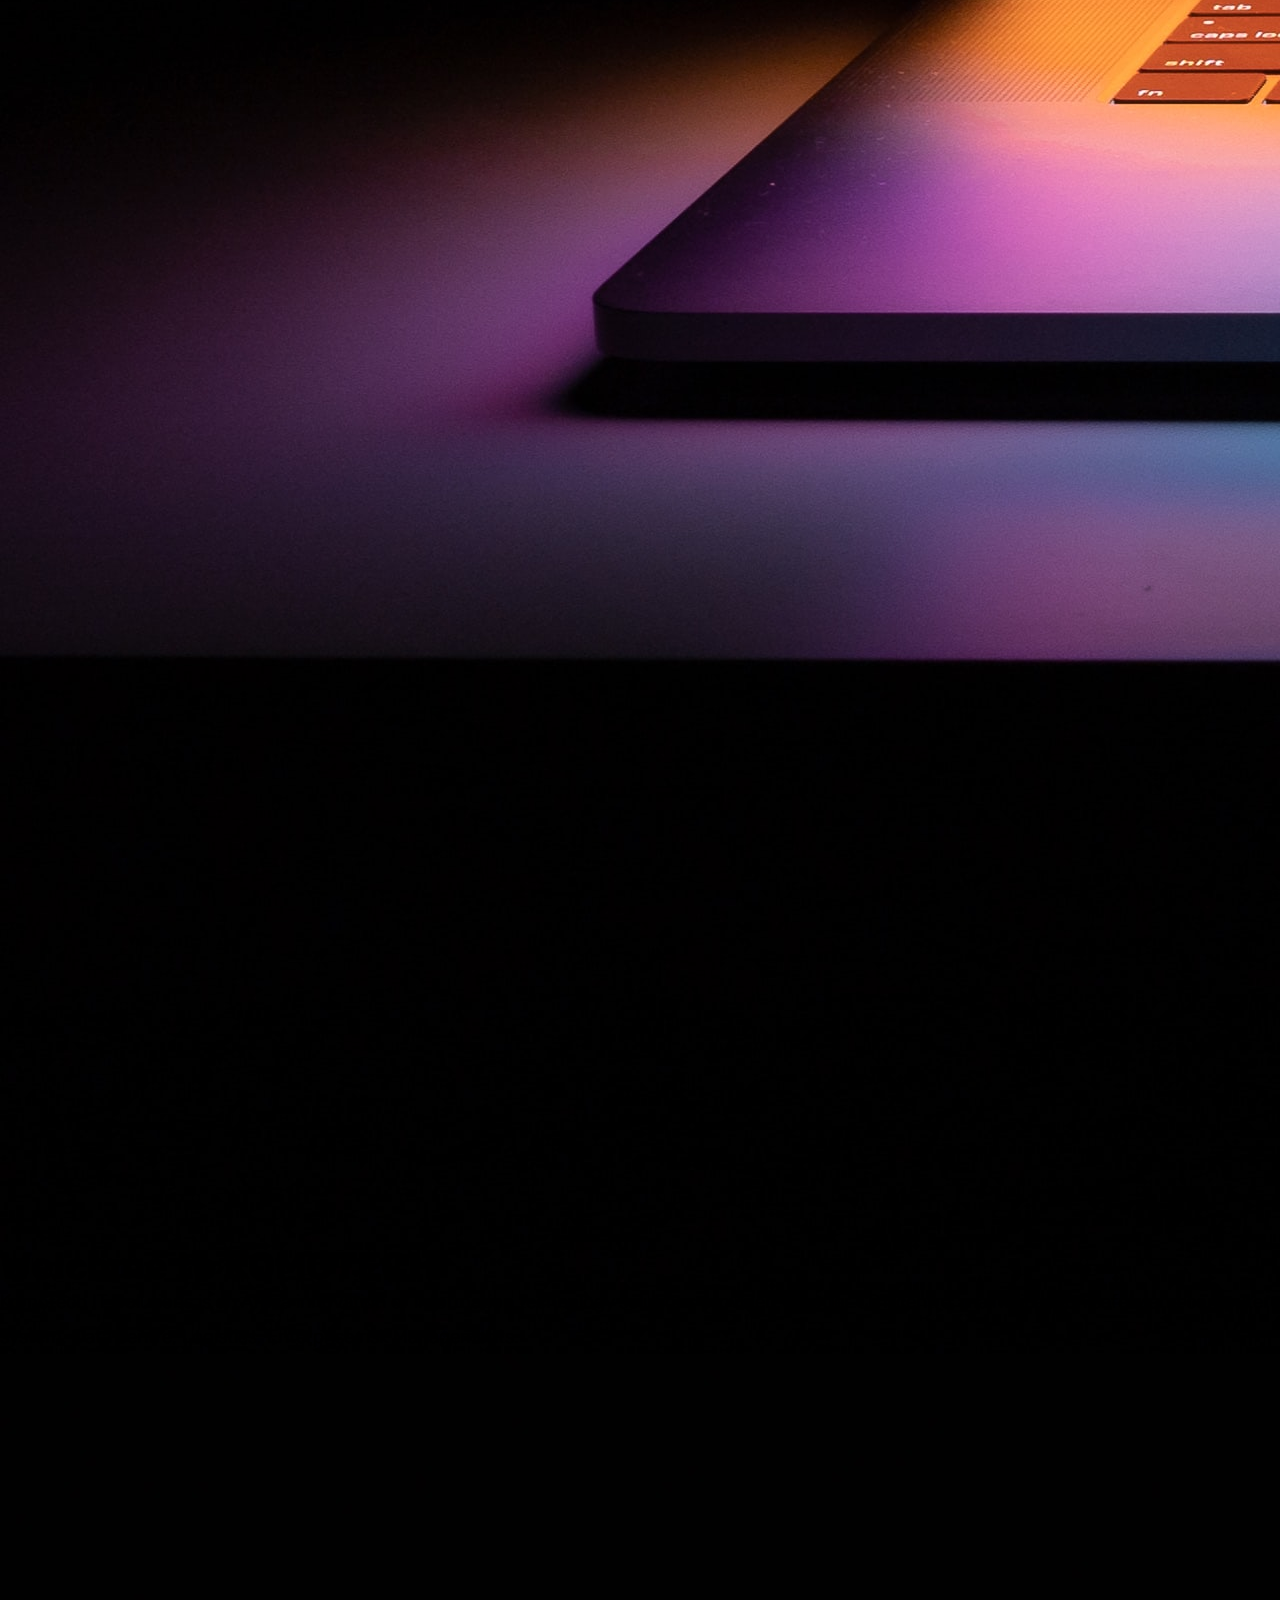
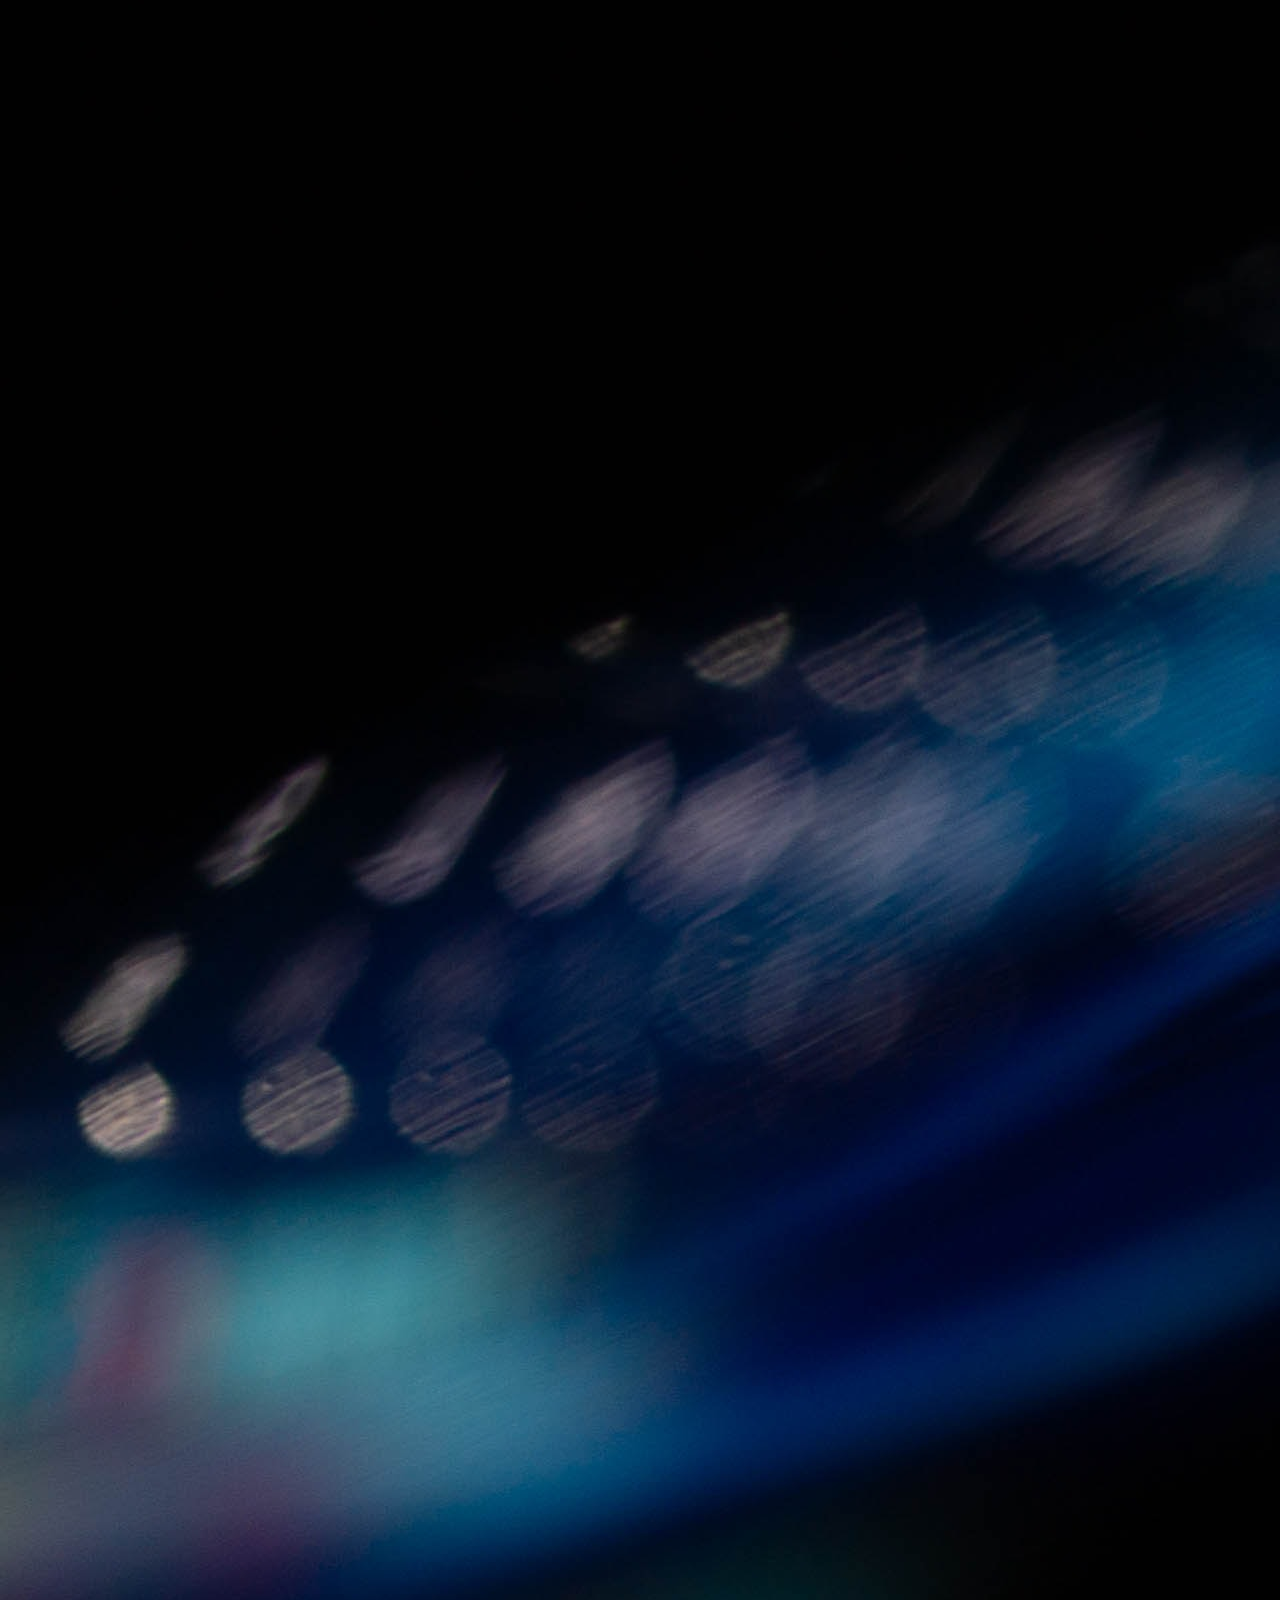
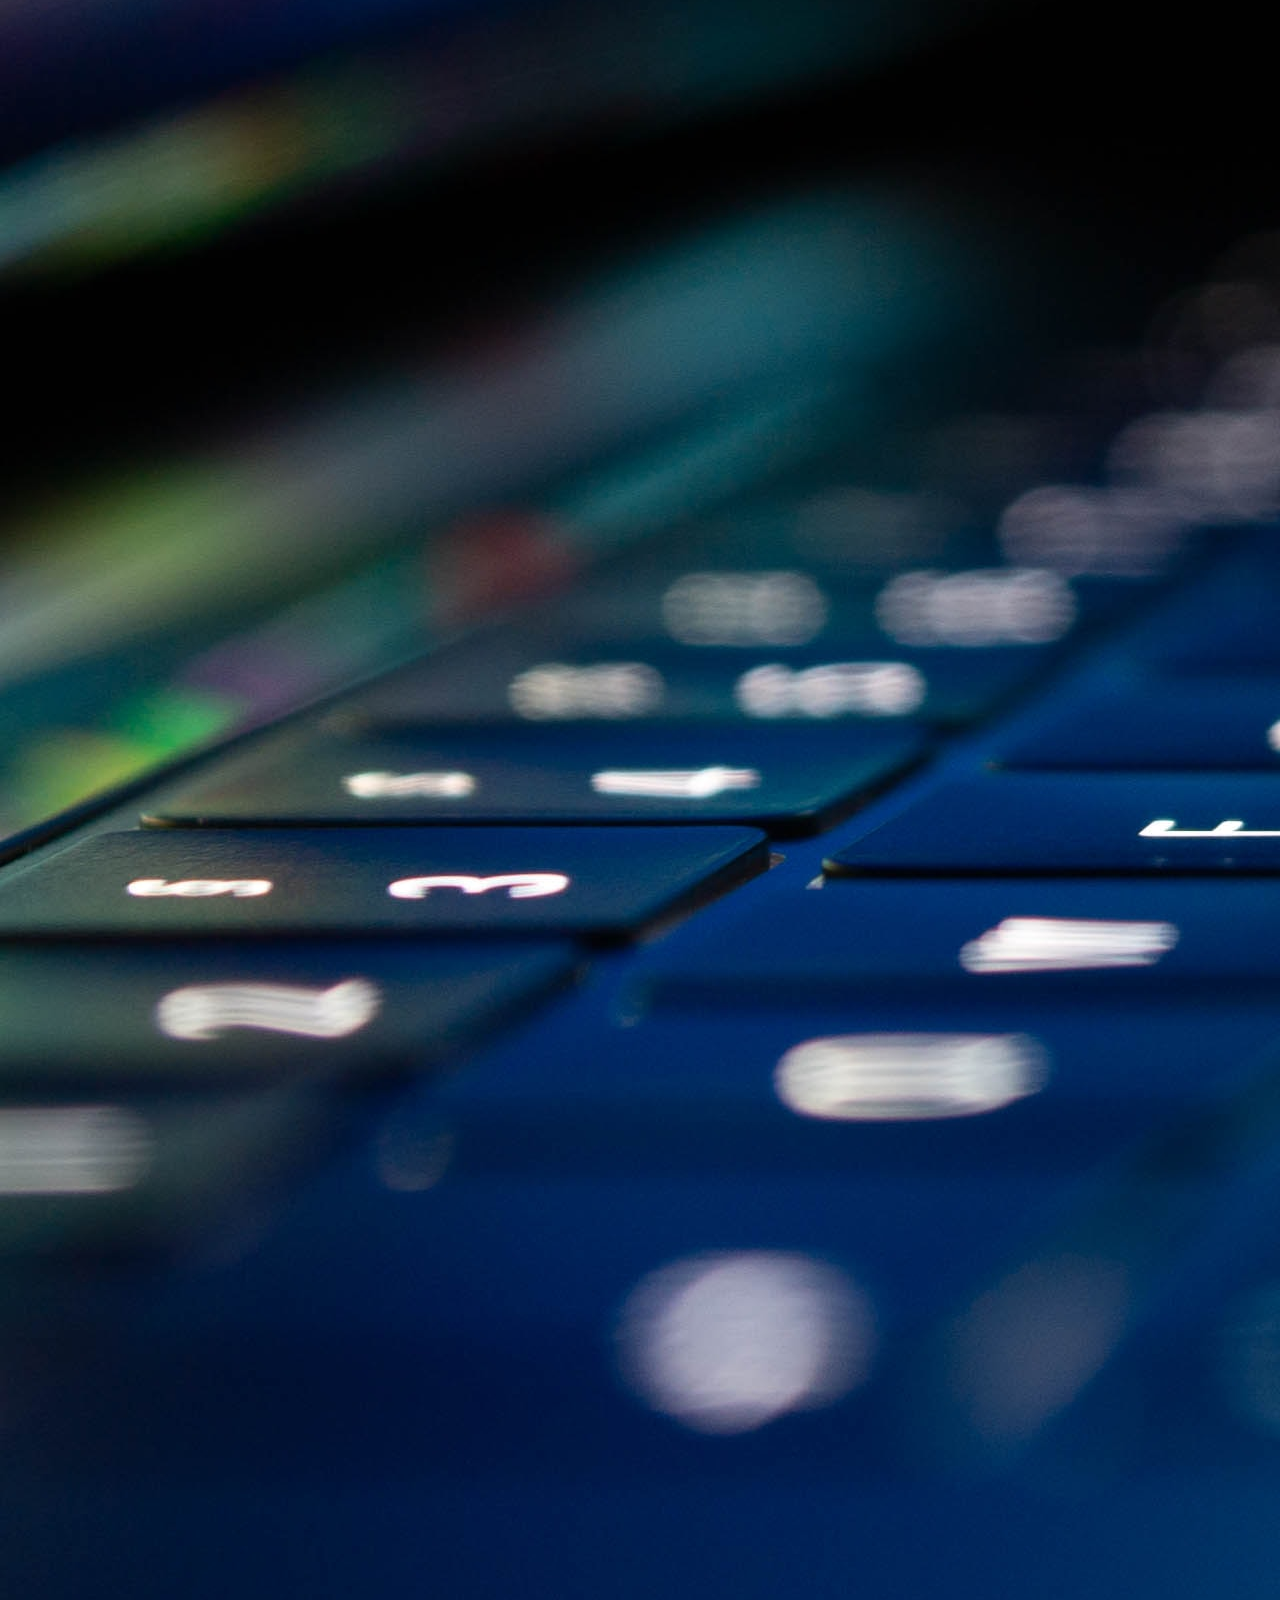
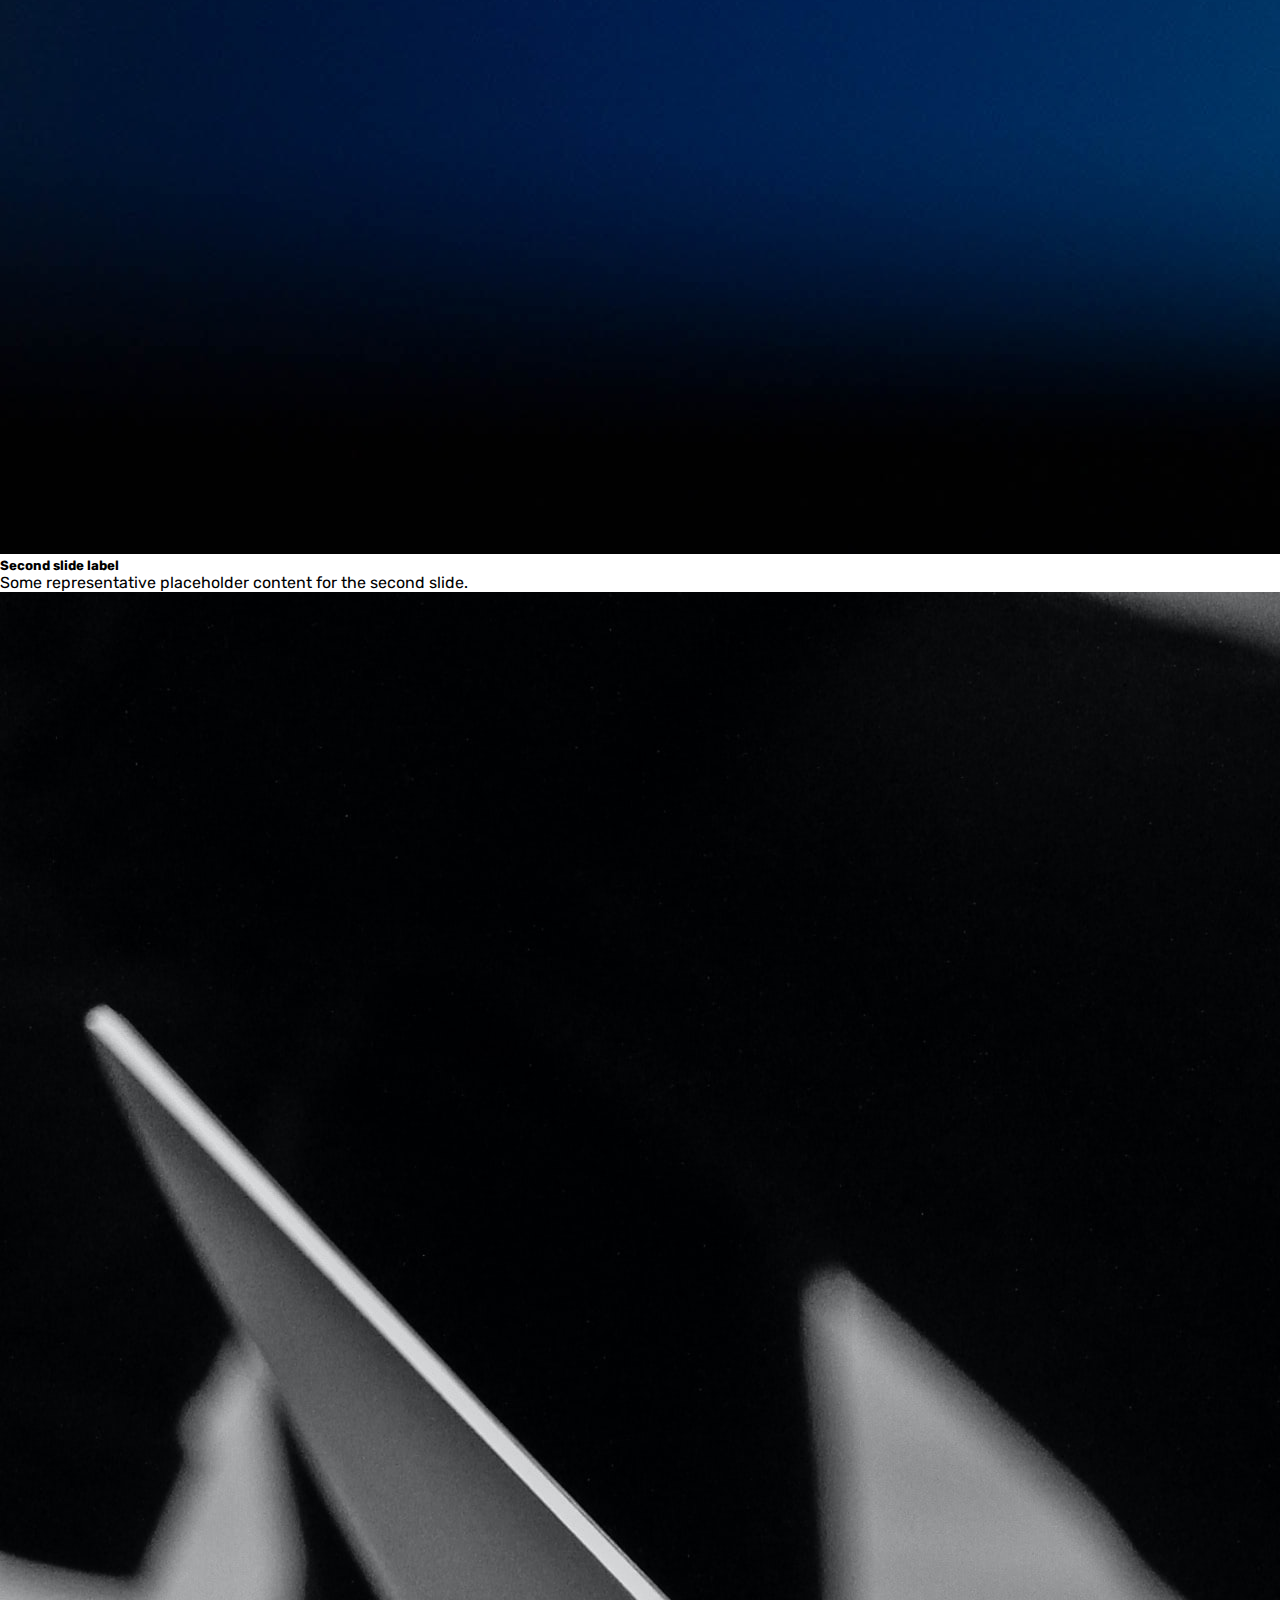
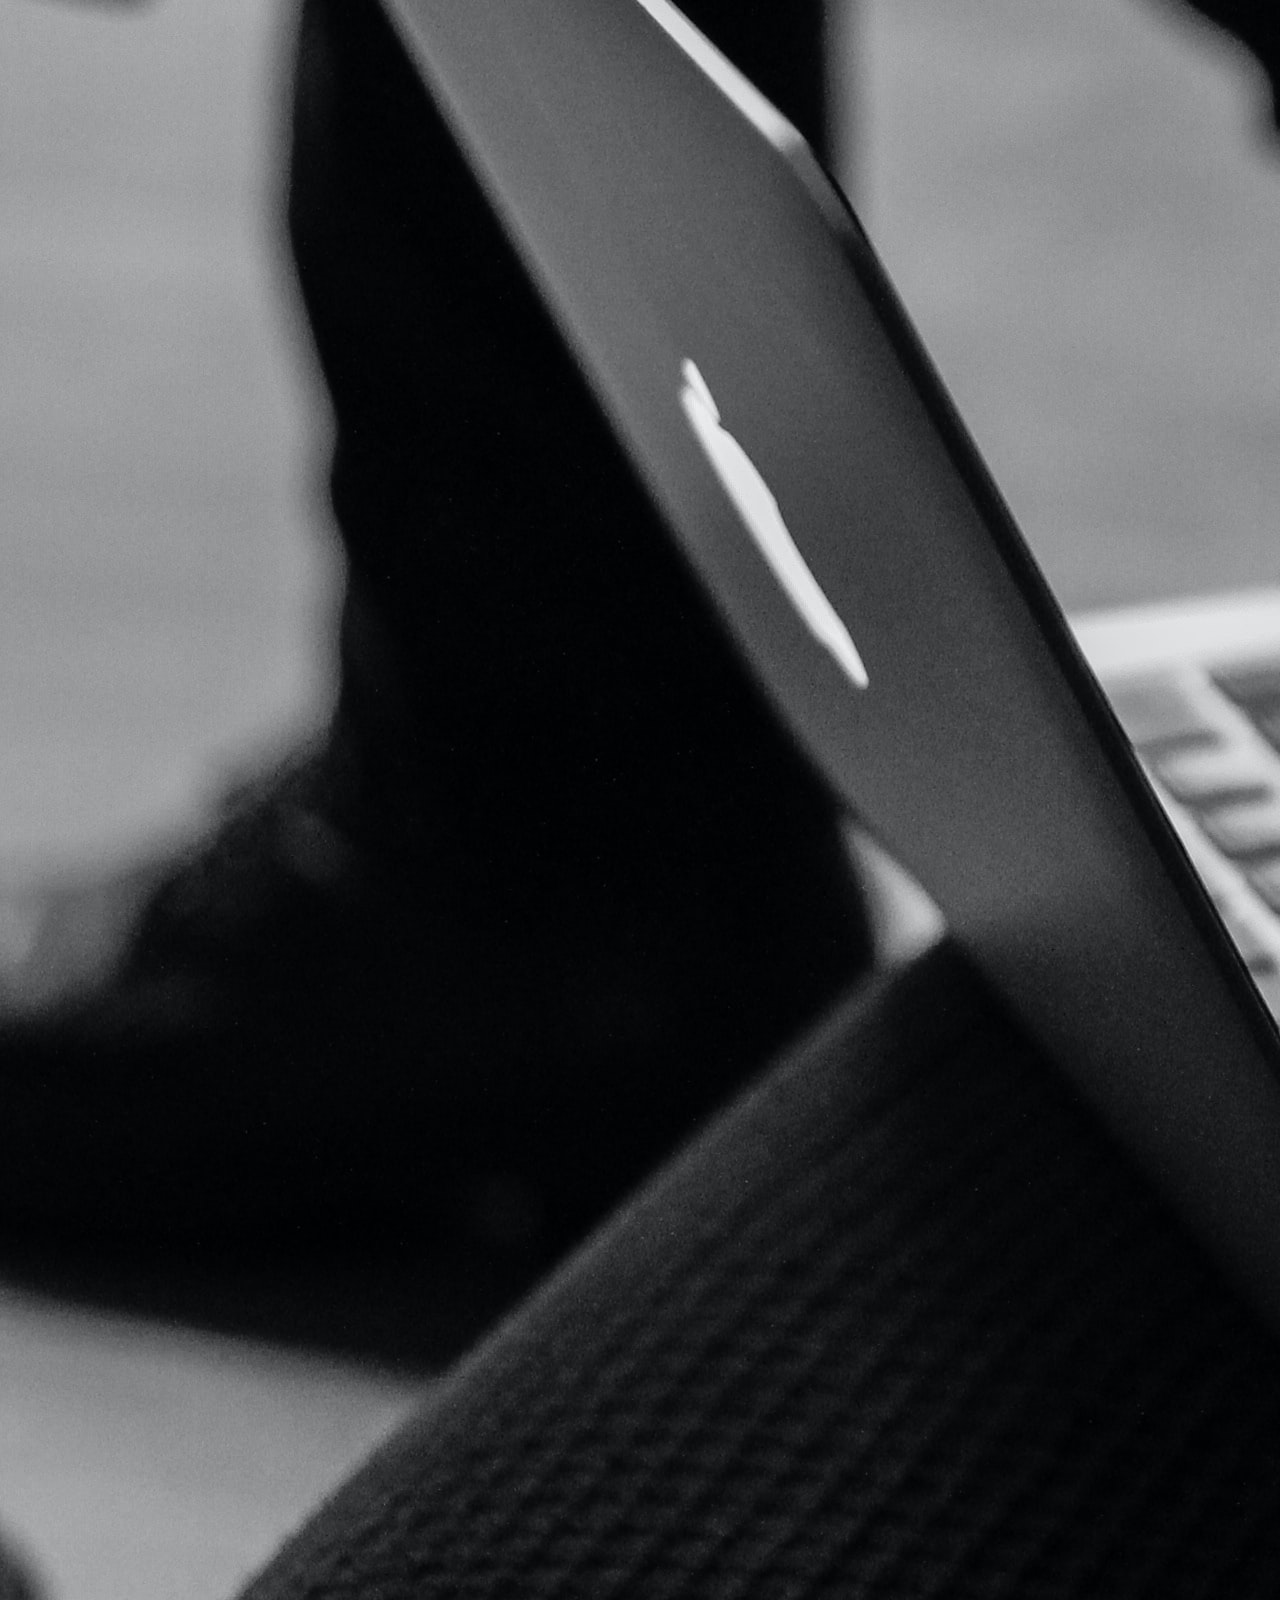
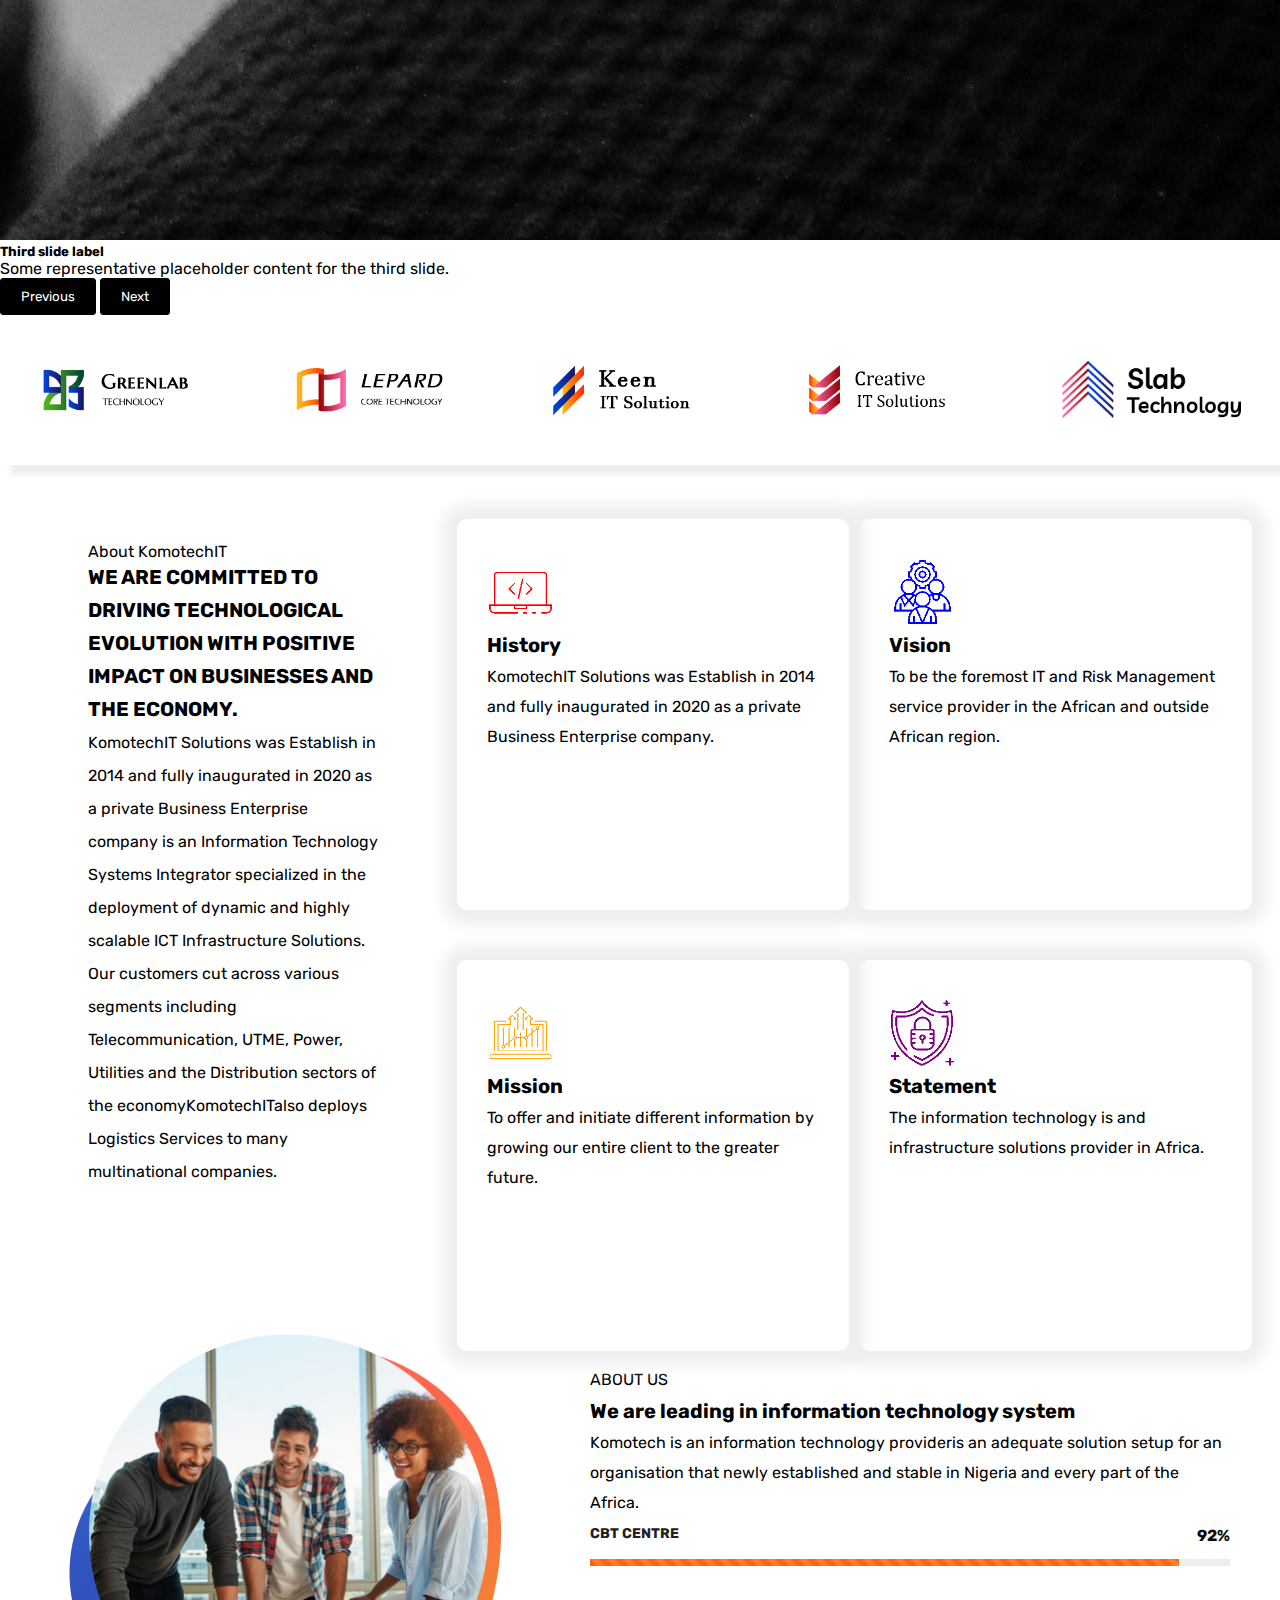
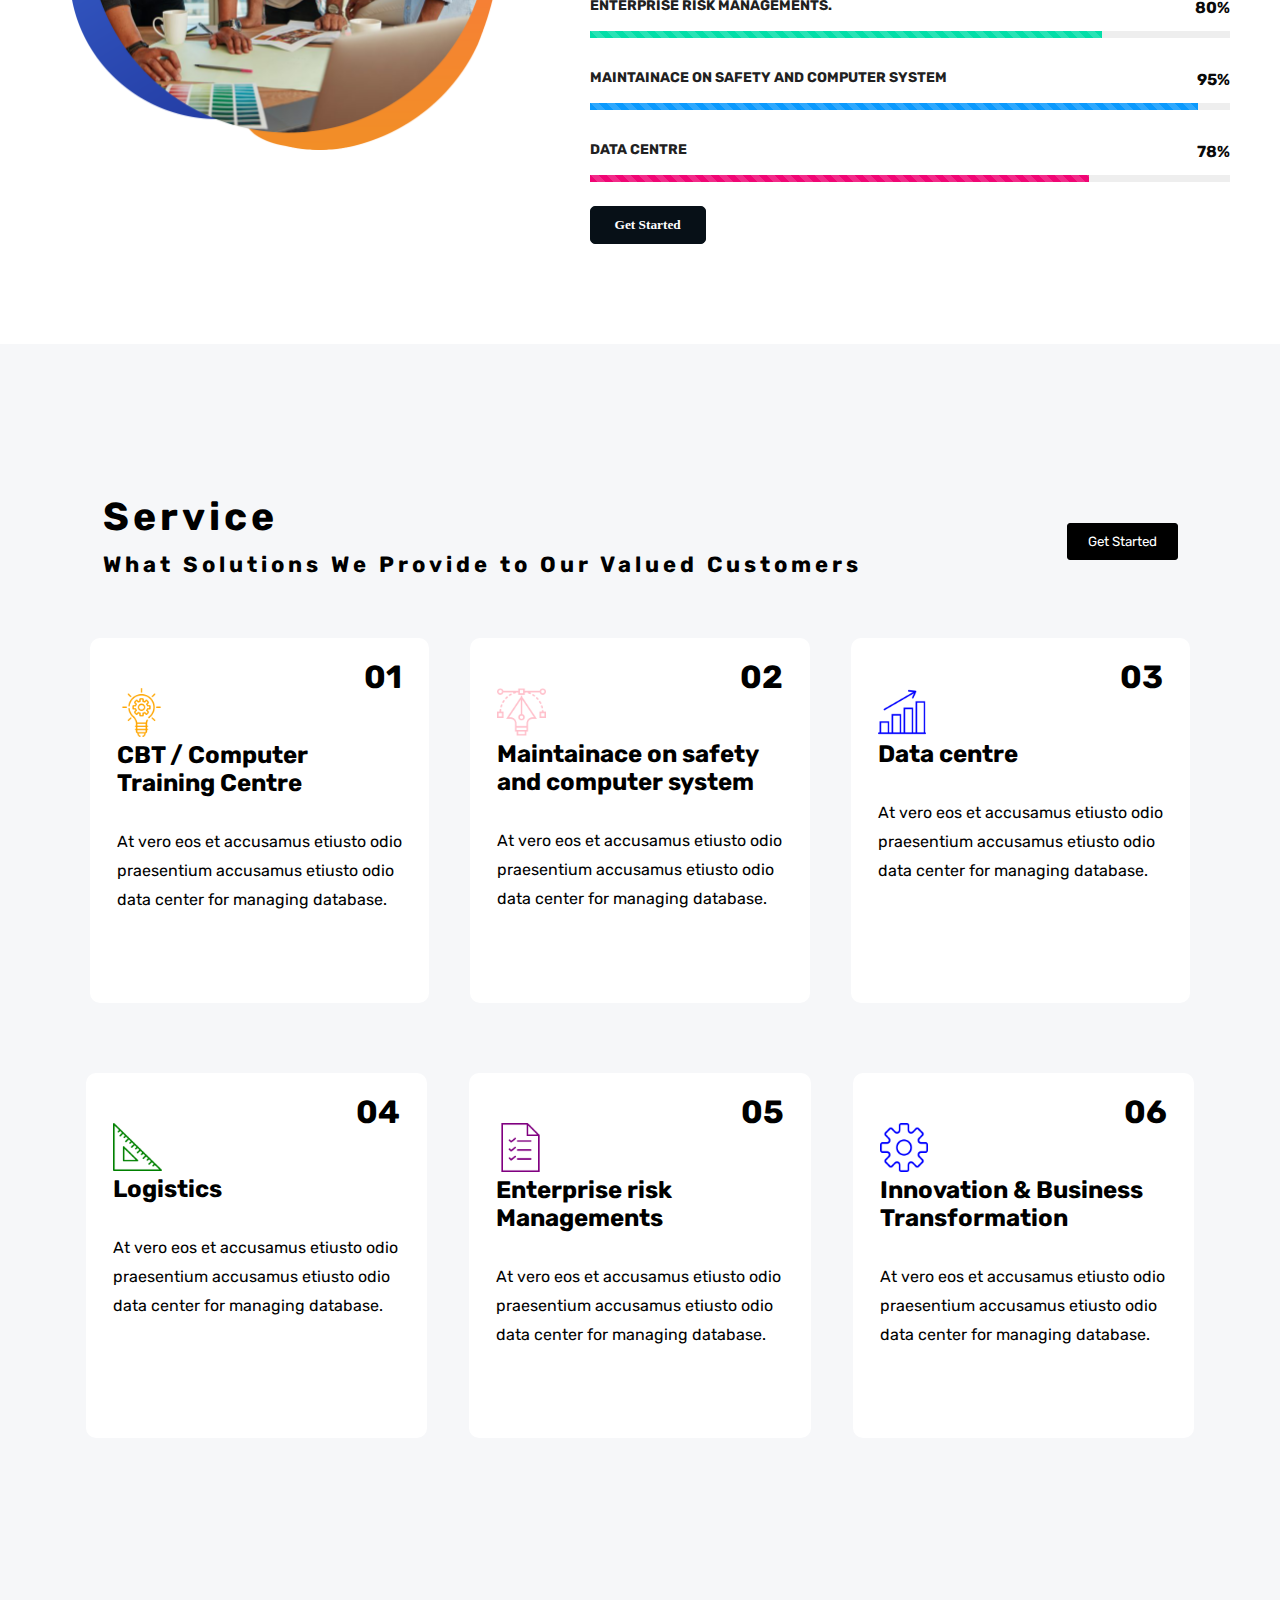
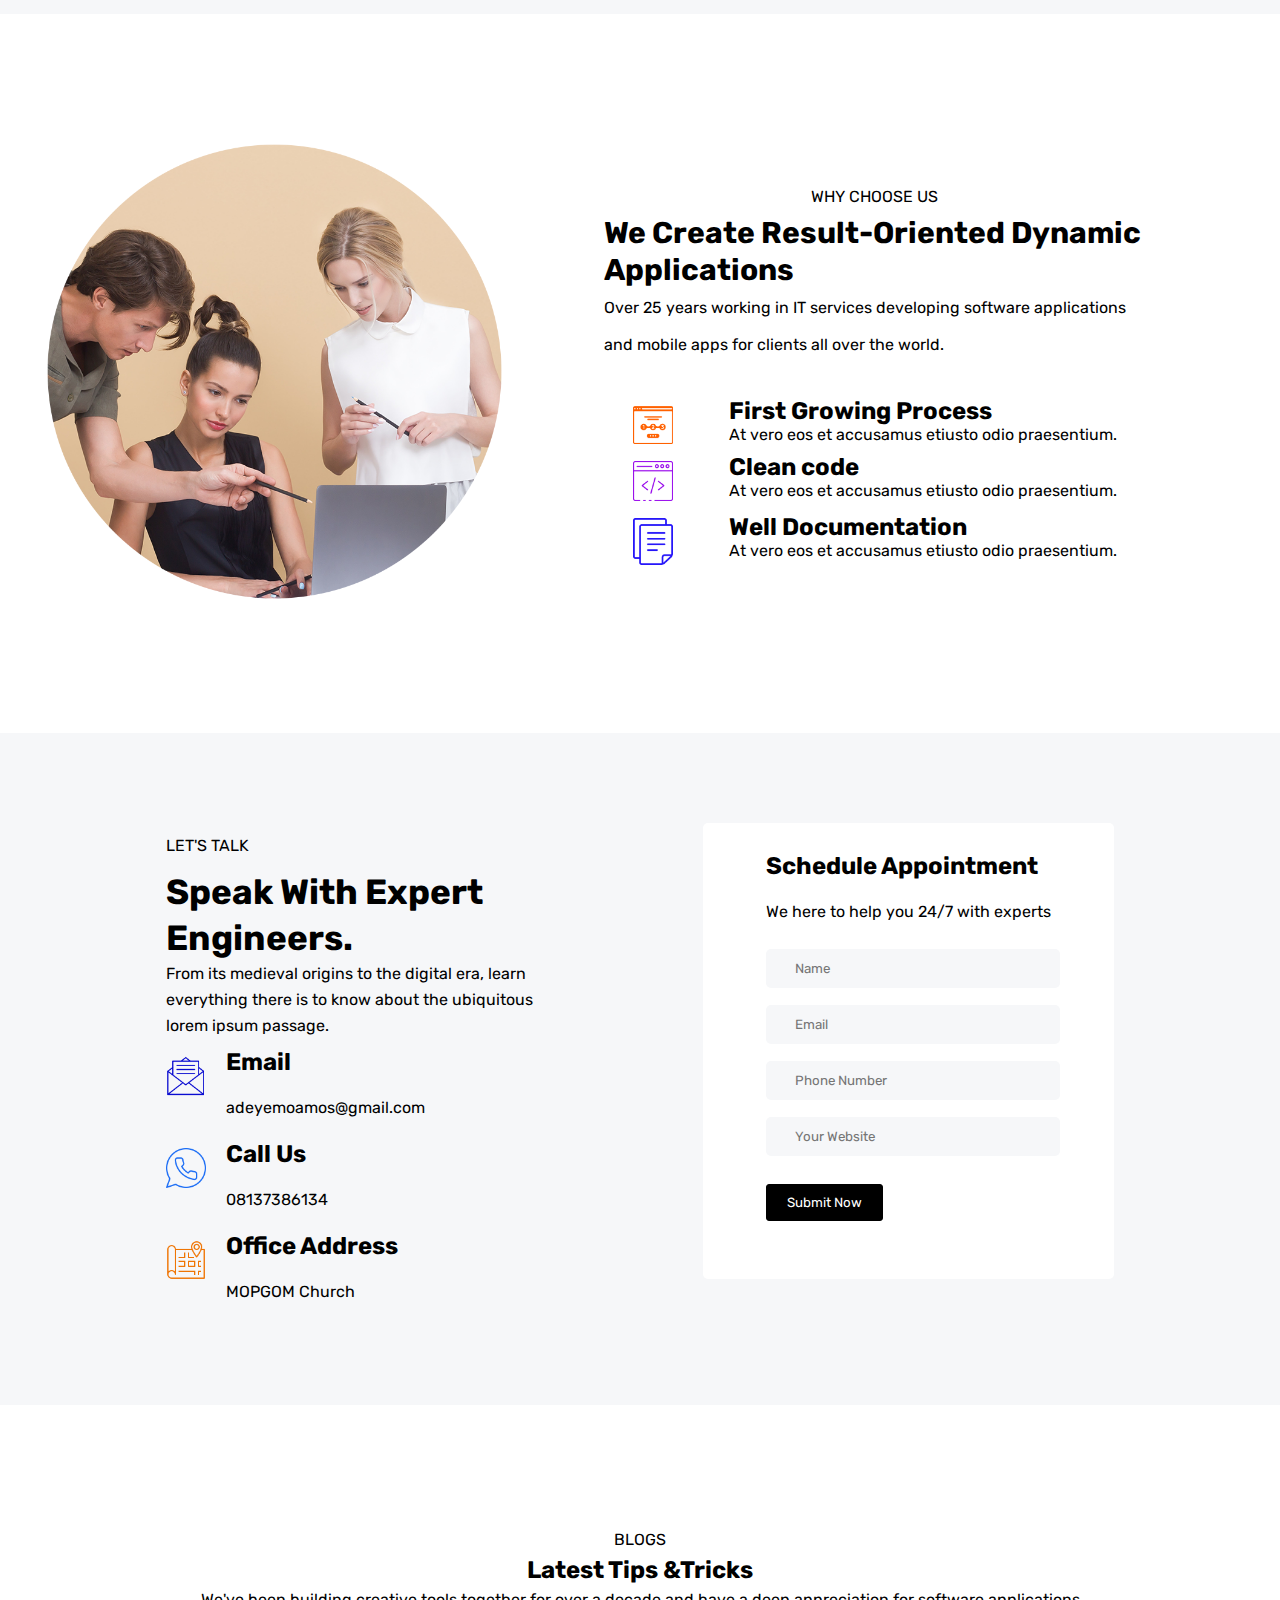
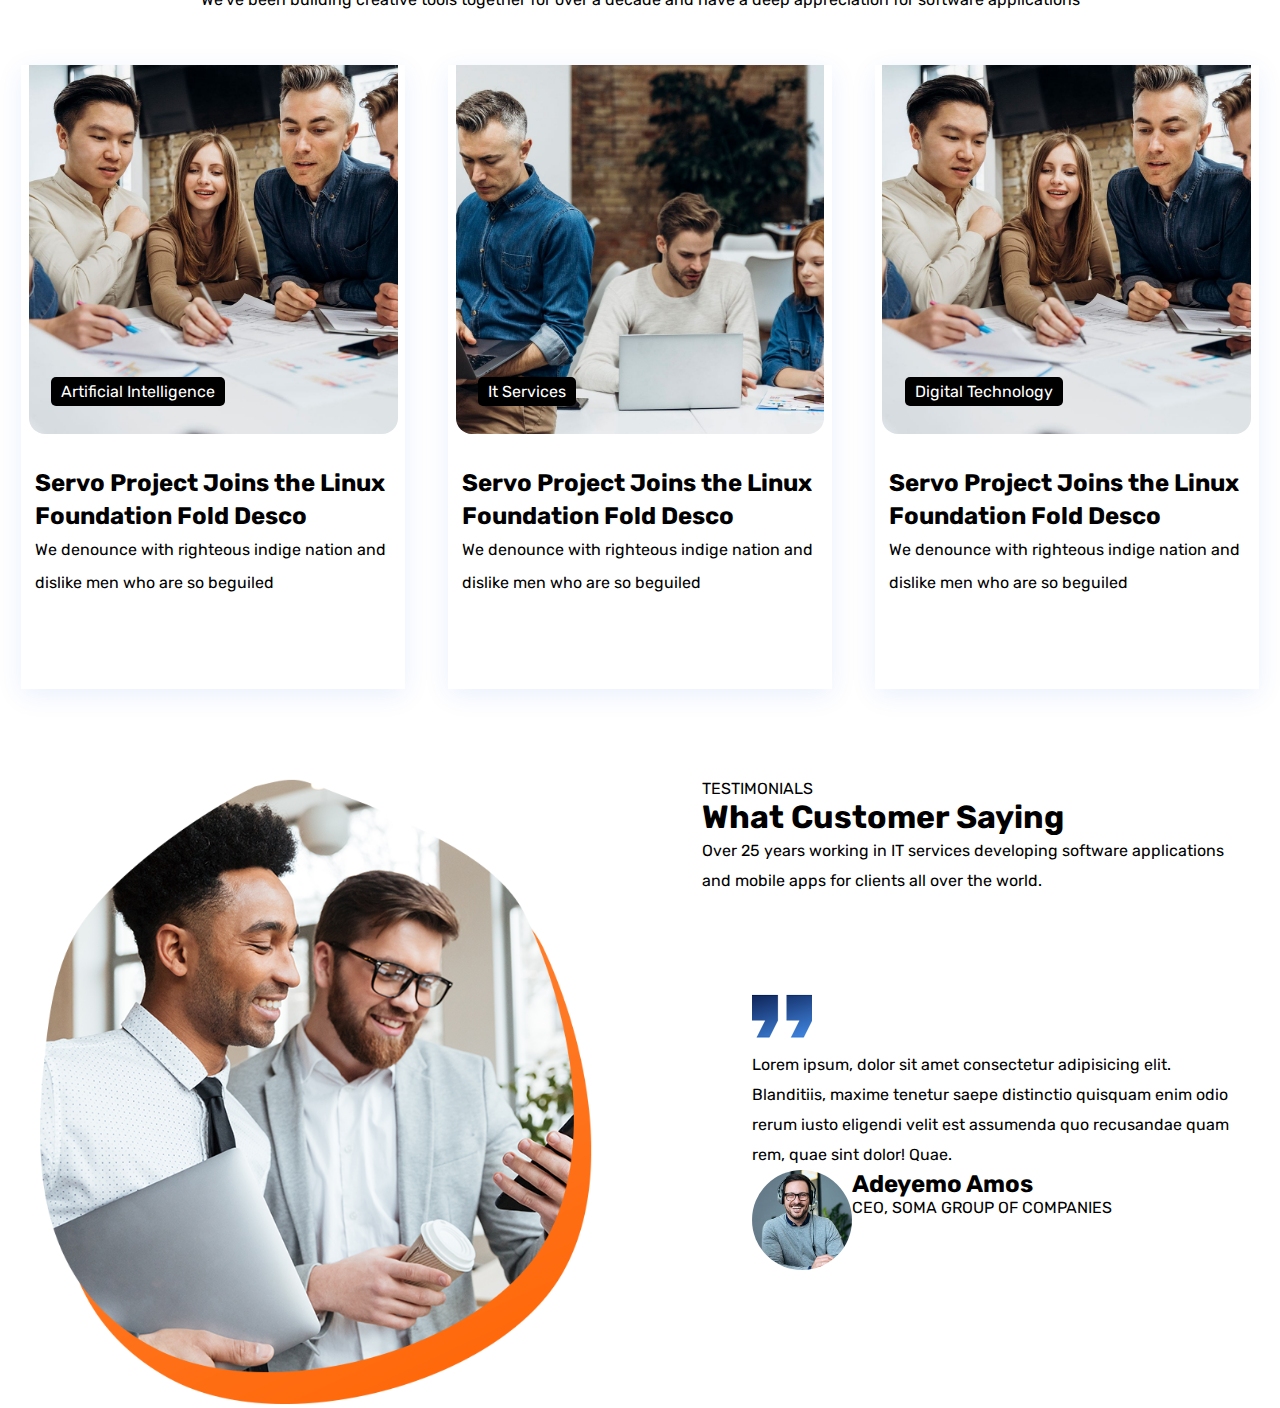
==== commit 0bb4d28d: "-m "first commit"" ====
--- a/index.html
+++ b/index.html
@@ -6,38 +6,102 @@
     <meta http-equiv="X-UA-Compatible" content="IE=edge">
     <meta name="viewport" content="width=device-width, initial-scale=1.0">
     <title>KOMOTECH</title>
+
     <link rel="stylesheet" href="css/style.css">
     <link rel="stylesheet" href="css/queries.css">
+    <link href="https://cdn.jsdelivr.net/npm/bootstrap@5.0.2/dist/css/bootstrap.min.css" rel="stylesheet" integrity="sha384-EVSTQN3/azprG1Anm3QDgpJLIm9Nao0Yz1ztcQTwFspd3yD65VohhpuuCOmLASjC" crossorigin="anonymous">
     <link rel="preconnect" href="https://fonts.gstatic.com">
     <link href="https://fonts.googleapis.com/css2?family=Rubik:wght@300&display=swap" rel="stylesheet">
 </head>
 
 <body>
+
+
     <header>
-        <div class="header_container">
-            <div class="logo_container">
-            </div>
-            <div class="navs_container">
-                <p>Home</p>
-                <p>About</p>
-                <p>Service</p>
-                <p>Blog</p>
-                <p>Contact</p>
-            </div>
-        </div>
+        <nav class="navbar navbar-expand-lg navbar-light mynav">
+            <div class="container-fluid">
+                <a class="navbar-brand mybrand" href="#">
+                    <img src="images/komo_logo.png" alt="" class="logo">
+                </a>
+                <button class="navbar-toggler mytoggler" type="button" data-bs-toggle="collapse" data-bs-target="#navbarNavDropdown" aria-controls="navbarNavDropdown" aria-expanded="false" aria-label="Toggle navigation">
+                <span class="navbar-toggler-icon"></span>
+              </button>
+                <div class="collapse navbar-collapse" id="navbarNavDropdown">
+                    <ul class="navbar-nav mynavnav">
+                        <li class="nav-item">
+                            <a class="nav-link active" aria-current="page" href="#">Home</a>
+                        </li>
+                        <li class="nav-item">
+                            <a class="nav-link active" href="#">About Us</a>
+                        </li>
+                        <li class="nav-item dropdown">
+                            <a class="nav-link dropdown-toggle" href="#" id="navbarDropdownMenuLink" role="button" data-bs-toggle="dropdown" aria-expanded="false">
+                    Our Business
+                    </a>
+                            <ul class="dropdown-menu" aria-labelledby="navbarDropdownMenuLink">
+                                <li><a class="dropdown-item" href="#">Action</a></li>
+                                <li><a class="dropdown-item" href="#">Another action</a></li>
+                                <li><a class="dropdown-item" href="#">Something else here</a></li>
+                            </ul>
+                        </li>
+                        <li class="nav-item">
+                            <a class="nav-link active" href="#">Blog</a>
+                        </li>
+                        <li class="nav-item">
+                            <a class="nav-link active" href="#">Contact</a>
+                        </li>
+
+                    </ul>
+                </div>
+            </div>
+        </nav>
     </header>
-    <section>
-        <div class="introduction">
-            <div class="intro_background intro_container">
-                <div class="">
-                    <h1 class="">WELCOME TO KOMOTECH</h1>
-                    <h2>We Are Digital Agency & Technology Solution </h2>
-                    <p>We are leading technology solutions providing company all over the world doing over 40 years.</p>
-                    <button class="intro_btn">Get Started</button>
-                </div>
-            </div>
-        </div>
-    </section>
+
+    <section>
+        <div id="carouselExampleCaptions" class="carousel slide" data-bs-ride="carousel">
+            <div class="carousel-indicators">
+                <button type="button" data-bs-target="#carouselExampleCaptions" data-bs-slide-to="0" class="active" aria-current="true" aria-label="Slide 1"></button>
+                <button type="button" data-bs-target="#carouselExampleCaptions" data-bs-slide-to="1" aria-label="Slide 2"></button>
+                <button type="button" data-bs-target="#carouselExampleCaptions" data-bs-slide-to="2" aria-label="Slide 3"></button>
+            </div>
+            <div class="carousel-inner">
+                <div class="carousel-item active">
+                    <img src="images/computer8.jpg" class="d-block w-100" alt="...">
+                    <div class="carousel-caption d-md-block">
+                        <div class="komo_content">
+                            <h1>Welcome to KOMOTECH</h1>
+                            <p>Komotech IT Solutions is an Africa innovation of information technology solutions provider. We offer CBT centre, maintainaceon safety and computer system, Data centre, Logistics, Enterprise risk Managements.
+                            </p>
+                        </div>
+
+                    </div>
+                </div>
+                <div class="carousel-item">
+                    <img src="images/comuter9.jpg" class="d-block w-100" alt="...">
+                    <div class="carousel-caption d-none d-md-block">
+                        <h5>Second slide label</h5>
+                        <p>Some representative placeholder content for the second slide.</p>
+                    </div>
+                </div>
+                <div class="carousel-item">
+                    <img src="images/computer7.jpg" class="d-block w-100" alt="...">
+                    <div class="carousel-caption d-none d-md-block">
+                        <h5>Third slide label</h5>
+                        <p>Some representative placeholder content for the third slide.</p>
+                    </div>
+                </div>
+            </div>
+            <button class="carousel-control-prev" type="button" data-bs-target="#carouselExampleCaptions" data-bs-slide="prev">
+              <span class="carousel-control-prev-icon" aria-hidden="true"></span>
+              <span class="visually-hidden">Previous</span>
+            </button>
+            <button class="carousel-control-next" type="button" data-bs-target="#carouselExampleCaptions" data-bs-slide="next">
+              <span class="carousel-control-next-icon" aria-hidden="true"></span>
+              <span class="visually-hidden">Next</span>
+            </button>
+        </div>
+    </section>
+
     <section>
         <div class="sponsor_img">
             <img src="images/sponsor1.png" alt="">
@@ -52,14 +116,16 @@
             <div class="about_bg">
                 <div class="about_content">
                     <div>
-                        <p>ABOUT US</p>
-                    </div>
-                    <div>
-                        <h2 class="over1">Over 25+ Years Helping Brands to Reach Full Potential</h2>
-                    </div>
-                    <div>
-                        <p class="over2">Over 25 years working in IT services developing software applications and mobile apps for clients all over the world. From its medieval origins to the digital era, learn everything there is to know about the ubiquitous lorem ipsum
-                            passage. Creation timelines for the standard lorem ipsum passage vary, with some citing the 15th century</p>
+                        <p>About KomotechIT</p>
+                    </div>
+                    <div>
+                        <h2 class="over1">WE ARE COMMITTED TO DRIVING TECHNOLOGICAL EVOLUTION WITH POSITIVE IMPACT ON BUSINESSES AND THE ECONOMY.</h2>
+                    </div>
+                    <div>
+                        <p class="over2">KomotechIT Solutions was Establish in 2014 and fully inaugurated in 2020 as a private Business Enterprise company is an Information Technology Systems Integrator specialized in the deployment of dynamic and highly scalable ICT
+                            Infrastructure Solutions. Our customers cut across various segments including Telecommunication, UTME, Power, Utilities and the Distribution sectors of the economyKomotechITalso deploys Logistics Services to many multinational
+                            companies.
+                        </p>
                     </div>
                 </div>
                 <div class="about_activities">
@@ -68,18 +134,18 @@
                             <div>
                                 <img src="images/about1.png" alt="" class="abt">
                             </div>
-                            <div>
-                                <h2 class="over1">High Quality Code</h2>
-                                <p>At vero eos et accusamus etiusto odio praesentium accusamus.</p>
+                            <div class="quality">
+                                <h2 class="over1">History</h2>
+                                <p>KomotechIT Solutions was Establish in 2014 and fully inaugurated in 2020 as a private Business Enterprise company.</p>
                             </div>
                         </div>
                         <div class="about_sub1">
                             <div class="me">
                                 <img src="images/about2.png" alt="" class="abt">
                             </div>
-                            <div>
-                                <h2 class="over1">High Quality Code</h2>
-                                <p>At vero eos et accusamus etiusto odio praesentium accusamus.</p>
+                            <div class="quality">
+                                <h2 class="over1">Vision</h2>
+                                <p>To be the foremost IT and Risk Management service provider in the African and outside African region.</p>
                             </div>
                         </div>
                     </div>
@@ -88,18 +154,18 @@
                             <div>
                                 <img src="images/about3.png" alt="" class="abt">
                             </div>
-                            <div>
-                                <h2 class="over1">High Quality Code</h2>
-                                <p>At vero eos et accusamus etiusto odio praesentium accusamus.</p>
+                            <div class="quality">
+                                <h2 class="over1">Mission</h2>
+                                <p>To offer and initiate different information by growing our entire client to the greater future.</p>
                             </div>
                         </div>
                         <div class="about_sub1 mee1">
                             <div>
                                 <img src="images/about4.png" alt="" class="abt">
                             </div>
-                            <div>
-                                <h2 class="over1">High Quality Code</h2>
-                                <p>At vero eos et accusamus etiusto odio praesentium accusamus.</p>
+                            <div class="quality">
+                                <h2 class="over1">Statement</h2>
+                                <p>The information technology is and infrastructure solutions provider in Africa.</p>
                             </div>
                         </div>
                     </div>
@@ -112,30 +178,30 @@
                 <div>
                     <div class="abbout">
                         <p>ABOUT US</p>
-                        <h2 class="over1">We Are Increasing Business Success With Technology</h2>
-                        <p>Over 25 years working in IT services developing software applications and mobile apps for clients all over the world.</p>
+                        <h2 class="over1">We are leading in information technology system </h2>
+                        <p>Komotech is an information technology provideris an adequate solution setup for an organisation that newly established and stable in Nigeria and every part of the Africa.</p>
                         <div class="rs-skillbar style1 home4">
                             <div class="cl-skill-bar">
                                 <!-- Start Skill Bar -->
-                                <span class="skillbar-title">Software Development</span>
+                                <span class="skillbar-title">CBT CENTRE</span>
                                 <div class="skillbar" data-percent="92">
                                     <p class="skillbar-bar" style="width: 92%;"></p>
                                     <span class="skill-bar-percent">92%</span>
                                 </div>
                                 <!-- Start Skill Bar -->
-                                <span class="skillbar-title">Cyber Security</span>
+                                <span class="skillbar-title">ENTERPRISE RISK MANAGEMENTS.</span>
                                 <div class="skillbar" data-percent="80">
                                     <p class="skillbar-bar paste-bg" style="width: 80%;"></p>
                                     <span class="skill-bar-percent">80%</span>
                                 </div>
                                 <!-- Start Skill Bar -->
-                                <span class="skillbar-title">Artificial Intelligence</span>
+                                <span class="skillbar-title">MAINTAINACE ON SAFETY AND COMPUTER SYSTEM</span>
                                 <div class="skillbar" data-percent="95">
                                     <p class="skillbar-bar blue-bg" style="width: 95%;"></p>
                                     <span class="skill-bar-percent">95%</span>
                                 </div>
                                 <!-- Start Skill Bar -->
-                                <span class="skillbar-title">Web Development</span>
+                                <span class="skillbar-title">DATA CENTRE </span>
                                 <div class="skillbar" data-percent="78">
                                     <p class="skillbar-bar pink-bg" style="width: 78%;"></p>
                                     <span class="skill-bar-percent">78%</span>
@@ -155,13 +221,11 @@
             <div class="service_content">
                 <div class="para">
                     <p>Service</p>
+                    <h1>What Solutions We Provide to Our Valued Customers</h1>
                 </div>
                 <div class="solution">
-                    <div class="what">
-                        <h1>What Solutions We Provide to Our Valued Customers</h1>
-                    </div>
-                    <div>
-                        <button>Get Started</button>
+                    <div>
+                        <button class="get_started">Get Started</button>
                     </div>
                 </div>
             </div>
@@ -176,7 +240,7 @@
                         </div>
                     </div>
                     <div>
-                        <h2 class="at1">Software Development</h2>
+                        <h2 class="at1">CBT / Computer Training Centre</h2>
                         <p class="at">At vero eos et accusamus etiusto odio praesentium accusamus etiusto odio data center for managing database.</p>
                     </div>
                 </div>
@@ -190,7 +254,7 @@
                         </div>
                     </div>
                     <div>
-                        <h2 class="at1">Web Development</h2>
+                        <h2 class="at1">Maintainace on safety and computer system</h2>
                         <p class="at">At vero eos et accusamus etiusto odio praesentium accusamus etiusto odio data center for managing database.</p>
                     </div>
                 </div>
@@ -204,7 +268,7 @@
                         </div>
                     </div>
                     <div>
-                        <h2 class="at1">Analytic Solutions</h2>
+                        <h2 class="at1">Data centre</h2>
                         <p class="at">At vero eos et accusamus etiusto odio praesentium accusamus etiusto odio data center for managing database.</p>
                     </div>
                 </div>
@@ -220,7 +284,7 @@
                         </div>
                     </div>
                     <div>
-                        <h2 class="at1">Clould & DevOps</h2>
+                        <h2 class="at1">Logistics</h2>
                         <p class="at">At vero eos et accusamus etiusto odio praesentium accusamus etiusto odio data center for managing database.</p>
                     </div>
                 </div>
@@ -234,7 +298,7 @@
                         </div>
                     </div>
                     <div>
-                        <h2 class="at1">Product & Design</h2>
+                        <h2 class="at1">Enterprise risk Managements</h2>
                         <p class="at">At vero eos et accusamus etiusto odio praesentium accusamus etiusto odio data center for managing database.</p>
                     </div>
                 </div>
@@ -248,7 +312,7 @@
                         </div>
                     </div>
                     <div>
-                        <h2 class="at1">Data Center</h2>
+                        <h2 class="at1">Innovation & Business Transformation </h2>
                         <p class="at">At vero eos et accusamus etiusto odio praesentium accusamus etiusto odio data center for managing database.</p>
                     </div>
                 </div>
@@ -262,7 +326,7 @@
                 <img src="images/komo_choose.png" alt="">
             </div>
             <div class="choose_text">
-                <div>
+                <div class="my_choose">
                     <div class="choose_text1">
                         <p>WHY CHOOSE US</p>
                     </div>
@@ -273,31 +337,31 @@
                         <p>Over 25 years working in IT services developing software applications and mobile apps for clients all over the world.</p>
                     </div>
                 </div>
-                <div>
-                    <div class="sub_choose">
-                        <div class="choose_image1">
-                            <img src="images/komo_choose1.png" alt="">
-                        </div>
-                        <div class="process">
+                <div class="choose_us1">
+                    <div class=" sub_choose ">
+                        <div class="choose_image1 ">
+                            <img src="images/komo_choose1.png " alt=" ">
+                        </div>
+                        <div class="process ">
                             <h2>First Growing Process</h2>
                             <p>At vero eos et accusamus etiusto odio praesentium.</p>
                         </div>
                     </div>
-                    <div class="sub_choose">
-                        <div class="choose_image1">
+                    <div class="sub_choose ">
+                        <div class="choose_image1 ">
                             <img src=" images/komo_choose2.png " alt=" ">
                         </div>
-                        <div class="process">
+                        <div class="process ">
                             <h2>Clean code</h2>
                             <p>At vero eos et accusamus etiusto odio praesentium.</p>
                         </div>
                     </div>
-                    <div class="sub_choose">
-                        <div class="choose_image1">
+                    <div class="sub_choose ">
+                        <div class="choose_image1 ">
                             <img src="images/komo_choose3.png " alt=" ">
 
                         </div>
-                        <div class="process">
+                        <div class="process ">
                             <h2>Well Documentation</h2>
                             <p>At vero eos et accusamus etiusto odio praesentium.</p>
                         </div>
@@ -307,37 +371,37 @@
         </div>
     </section>
     <section>
-        <div class="contact">
-            <div class="first_contact">
+        <div class="contact ">
+            <div class="first_contact ">
                 <div>
                     <div>
                         <p>LET'S TALK</p>
                     </div>
-                    <div class="first_text">
+                    <div class="first_text ">
                         <h1>Speak With Expert Engineers.</h1>
                     </div>
-                    <div class="first_para">
+                    <div class="first_para ">
                         <p>From its medieval origins to the digital era, learn everything there is to know about the ubiquitous lorem ipsum passage.</p>
 
                     </div>
                 </div>
-                <div>
-                    <div class="contact_info">
-                        <div class="contact_image">
-                            <img src="images/email.png" alt="">
-                        </div>
-                        <div class="email">
+                <div class="let_talk">
+                    <div class="contact_info ">
+                        <div class="contact_image ">
+                            <img src="images/email.png " alt=" ">
+                        </div>
+                        <div class="email ">
                             <h2>Email</h2>
                             <p>adeyemoamos@gmail.com</p>
                         </div>
 
                     </div>
 
-                    <div class="contact_info">
-                        <div class="contact_image">
-                            <img src="images/call.png" alt="">
-                        </div>
-                        <div class="email">
+                    <div class="contact_info ">
+                        <div class="contact_image ">
+                            <img src="images/call.png " alt=" ">
+                        </div>
+                        <div class="email ">
                             <h2>Call Us</h2>
                             <p>08137386134
                             </p>
@@ -345,11 +409,11 @@
                         </div>
 
                     </div>
-                    <div class="contact_info">
-                        <div class="contact_image">
-                            <img src="images/office.png" alt="">
-                        </div>
-                        <div class="email">
+                    <div class="contact_info ">
+                        <div class="contact_image ">
+                            <img src="images/office.png " alt=" ">
+                        </div>
+                        <div class="email ">
                             <h2>Office Address</h2>
                             <p>MOPGOM Church</p>
 
@@ -358,23 +422,23 @@
                     </div>
                 </div>
             </div>
-            <div class="sub_contact1">
-                <div class="sub_contact">
+            <div class="sub_contact1 ">
+                <div class="sub_contact ">
                     <div>
                         <h2>Schedule Appointment</h2>
                         <p>We here to help you 24/7 with experts</p>
                     </div>
-                    <form action="">
-                        <label for="name"></label>
-                        <input type="text" name="name" id="name" placeholder="Name"><br>
-                        <label for="email"></label>
-                        <input type="email" name="name" id="email" placeholder="Email"><br>
-                        <label for="number"></label>
-                        <input type="number" name="number" id="number" placeholder="Phone Number"><br>
-                        <label for="website"></label>
-                        <input type="text" name="name" id="website" placeholder="Your Website">
-                        <div class="button1">
-                            <button class="form_btn">Submit Now</button>
+                    <form action=" ">
+                        <label for="name "></label>
+                        <input type="text " name="name " id="name " placeholder="Name "><br>
+                        <label for="email "></label>
+                        <input type="email " name="name " id="email " placeholder="Email "><br>
+                        <label for="number "></label>
+                        <input type="number " name="number " id="number " placeholder="Phone Number "><br>
+                        <label for="website "></label>
+                        <input type="text " name="name " id="website " placeholder="Your Website ">
+                        <div class="button1 ">
+                            <button class="form_btn ">Submit Now</button>
                         </div>
                     </form>
                 </div>
@@ -382,52 +446,52 @@
         </div>
     </section>
     <section>
-        <div class="blog">
-            <div class="blog1">
+        <div class="blog ">
+            <div class="blog1 ">
                 <div>
                     <p>BLOGS</p>
                 </div>
                 <div>
                     <h2>Latest Tips &Tricks</h2>
                 </div>
-                <div class="building">
+                <div class="building ">
                     <p>We've been building creative tools together for over a decade and have a deep appreciation for software applications</p>
                 </div>
             </div>
-            <div class="blog2">
-                <div class="first_blog">
-                    <div class="first_blog_image">
-                        <img src="images/komo_blog1.jpg" alt="">
-                    </div>
-                    <div class="artificial">
+            <div class="blog2 ">
+                <div class="first_blog ">
+                    <div class="first_blog_image ">
+                        <img src="images/komo_blog1.jpg " alt=" ">
+                    </div>
+                    <div class="artificial ">
                         <p>Artificial Intelligence</p>
                     </div>
-                    <div class="first_blog_text">
+                    <div class="first_blog_text ">
                         <h2>Servo Project Joins the Linux Foundation Fold Desco</h2>
                         <p>We denounce with righteous indige nation and dislike men who are so beguiled</p>
                     </div>
                 </div>
-                <div class="first_blog">
-                    <div class="first_blog_image">
-                        <img src="images/komo_blog2.jpg" alt="">
-
-                    </div>
-                    <div class="artificial">
+                <div class="first_blog ">
+                    <div class="first_blog_image ">
+                        <img src="images/komo_blog2.jpg " alt=" ">
+
+                    </div>
+                    <div class="artificial ">
                         <p>It Services</p>
                     </div>
-                    <div class="first_blog_text">
+                    <div class="first_blog_text ">
                         <h2>Servo Project Joins the Linux Foundation Fold Desco</h2>
                         <p>We denounce with righteous indige nation and dislike men who are so beguiled</p>
                     </div>
                 </div>
-                <div class="first_blog">
-                    <div class="first_blog_image">
-                        <img src="images/komo_blog3.jpg" alt="">
-                    </div>
-                    <div class="artificial">
+                <div class="first_blog ">
+                    <div class="first_blog_image ">
+                        <img src="images/komo_blog3.jpg " alt=" ">
+                    </div>
+                    <div class="artificial ">
                         <p>Digital Technology</p>
                     </div>
-                    <div class="first_blog_text">
+                    <div class="first_blog_text ">
                         <h2>Servo Project Joins the Linux Foundation Fold Desco</h2>
                         <p>We denounce with righteous indige nation and dislike men who are so beguiled</p>
                     </div>
@@ -436,12 +500,12 @@
         </div>
     </section>
     <section>
-        <div class="testimonials">
-            <div class="testimonial_image">
+        <div class="testimonials ">
+            <div class="testimonial_image ">
                 <img src=" images/komo_testimonial.png " alt=" ">
 
             </div>
-            <div class="testimonial_content">
+            <div class="testimonial_content ">
                 <div>
                     <div>
                         <p>TESTIMONIALS</p>
@@ -450,22 +514,22 @@
                         <h1>What Customer Saying</h1>
                     </div>
                     <div>
-                        <p class="coat_para">Over 25 years working in IT services developing software applications and mobile apps for clients all over the world.</p>
-                    </div>
-                </div>
-                <div class="komo_coat">
+                        <p class="coat_para ">Over 25 years working in IT services developing software applications and mobile apps for clients all over the world.</p>
+                    </div>
+                </div>
+                <div class="komo_coat ">
                     <div>
                         <img src="images/komo_coat.png " alt=" ">
                     </div>
-                    <div class="coat_para">
+                    <div class="coat_para ">
                         <p>Lorem ipsum, dolor sit amet consectetur adipisicing elit. Blanditiis, maxime tenetur saepe distinctio quisquam enim odio rerum iusto eligendi velit est assumenda quo recusandae quam rem, quae sint dolor! Quae.
                         </p>
                     </div>
-                    <div class="mariya">
-                        <div class="mariya_image">
+                    <div class="mariya ">
+                        <div class="mariya_image ">
                             <img src="images/mariya.jpg " alt=" ">
                         </div>
-                        <div class="amos">
+                        <div class="amos ">
                             <h2>Adeyemo Amos
                             </h2>
                             <p>CEO, SOMA GROUP OF COMPANIES</p>
@@ -479,7 +543,7 @@
     </section>
 
 
-
+    <script src="https://cdn.jsdelivr.net/npm/bootstrap@5.0.2/dist/js/bootstrap.bundle.min.js" integrity="sha384-MrcW6ZMFYlzcLA8Nl+NtUVF0sA7MsXsP1UyJoMp4YLEuNSfAP+JcXn/tWtIaxVXM" crossorigin="anonymous"></script>
     <script src="js/app.js "></script>
 </body>
 
--- a/css/style.css
+++ b/css/style.css
@@ -1,18 +1,51 @@
-.header_container {
+/* .header_container {
     display: flex;
     justify-content: space-around;
     background-color: #071017;
+} */
+
+.mynav {
+    background-color: #000;
+}
+
+.nav-link {
+    color: #fff !important;
+}
+
+.logo {
+    width: 11%;
+    margin-left: 4em;
+}
+
+a {
+    text-decoration: none;
 }
 
 .navs_container {
     display: flex;
     /* justify-content: space-around; */
+}
+
+
+/* .navv {
+    display: block;
+}
+
+.navvv {
+    display: none;
 }
 
 .navs_container p {
     padding: 10px 30px;
     color: white;
 }
+
+.nav_bar {
+    position: relative;
+    top: 4em;
+    right: 22px;
+    z-index: 2;
+} */
 
 body {
     margin: 0;
@@ -30,13 +63,26 @@
     border-radius: 3px;
 }
 
+.welcome {
+    text-align: center;
+    /* color: #000; */
+}
+
+.welcome h1 {
+    /* padding-top: 30px; */
+    font-size: 20px;
+    font-weight: lighter;
+    color: #fff;
+}
+
 .intro_container {
-    background-image: url(../images/computer6.jpg);
+    background: url(../images/computer6.jpg);
+    background-color: blue;
     background-repeat: no-repeat;
     background-size: cover;
     background-position: center center;
-    height: 100vh;
-    background-attachment: fixed;
+    height: 130vh;
+    /* background-attachment: fixed; */
     display: flex;
     justify-content: center;
     align-items: center;
@@ -56,7 +102,13 @@
     border-radius: 20px;
     font-family: Rubik;
     border: 3px solid #fff;
-    ;
+}
+
+.komo_content {
+    margin-top: -20em;
+    line-height: 35px;
+    font-size: 19px;
+    font-weight: lighter;
 }
 
 .intro_content {
@@ -68,7 +120,9 @@
 }
 
 .over1 {
-    line-height: 39px
+    line-height: 33px;
+    font-size: 20px;
+    font-weight: bold;
 }
 
 .intro_background h2 {
@@ -118,6 +172,10 @@
 .about_act1 {
     display: flex;
     justify-content: space-around;
+}
+
+* {
+    font-family: Rubik, cursive;
 }
 
 .about_activities {
@@ -145,9 +203,9 @@
 }
 
 .about_sub1 {
-    width: 30%;
+    width: 37%;
     background-color: white;
-    height: 250px;
+    height: 311px;
     /* background-color: yellow; */
     border-radius: 10px;
     padding: 40px 30px;
@@ -161,6 +219,7 @@
 
 .abbout {
     padding: 100px 50px;
+    line-height: 30px;
 }
 
 .mee {
@@ -269,8 +328,15 @@
     align-items: center;
 }
 
+.para h1 {
+    font-size: 22px;
+}
+
 .service_content {
-    padding-left: 100px;
+    display: flex;
+    justify-content: space-around;
+    align-items: center;
+    line-height: 47px;
 }
 
 .service_info_content {
@@ -314,6 +380,7 @@
 
 .choose_us {
     display: flex;
+    align-items: center;
     justify-content: space-around;
     padding: 130px 40px;
 }
@@ -334,6 +401,8 @@
 
 .choose_image1 img {
     width: 4em;
+    width: 2.5em;
+    margin-top: 13px;
 }
 
 .choose_image {
@@ -352,11 +421,20 @@
     display: flex;
     justify-content: space-around;
     background-color: #F6F7F9;
-    padding-top: 90px;
+    padding: 90px;
+    line-height: 46px;
+}
+
+.my_choose {
+    line-height: 37px;
 }
 
 .over2 {
     line-height: 33px;
+}
+
+.choose_us1 {
+    margin-top: 30px;
 }
 
 .sub_contact {
@@ -372,7 +450,7 @@
 }
 
 .contact_image img {
-    width: 3em;
+    width: 2.5em;
 }
 
 .first_contact {
@@ -420,6 +498,8 @@
 
 .first_blog_image img {
     width: 96%;
+    border-bottom-left-radius: 16px;
+    border-bottom-right-radius: 16px;
 }
 
 .first_blog_image {
@@ -433,8 +513,13 @@
     box-shadow: 0 6px 25px rgb(12 89 219 / 9%);
 }
 
+.quality {
+    line-height: 30px;
+}
+
 .first_blog_text {
     padding: 0px 14px;
+    line-height: 33px;
 }
 
 .artificial p {
@@ -454,6 +539,7 @@
 
 .blog1 {
     padding-bottom: 50px;
+    line-height: 30px;
 }
 
 .testimonials {
@@ -481,6 +567,12 @@
     padding-left: 50px;
 }
 
+.komo_about {
+    display: flex;
+    align-items: center;
+    justify-content: space-around;
+}
+
 .mariya {
     display: flex;
 }
@@ -492,4 +584,240 @@
 
 .coat_para {
     line-height: 30px
+}
+
+.about_header {
+    display: flex;
+    justify-content: space-around;
+}
+
+.about_header_content {
+    display: flex;
+    align-items: center;
+    justify-content: space-around;
+    height: 90px;
+    margin-left: 497px;
+}
+
+.about_navs {
+    display: flex;
+    padding-left: 4em;
+    /* justify-content: space-around; */
+    background-color: #071017;
+    height: 50px;
+    align-items: center;
+}
+
+.about_address {
+    padding: 30px 30px;
+    line-height: 25px
+}
+
+* {
+    margin: 0;
+    padding: 0;
+}
+
+.nav_items {
+    display: flex;
+    justify-content: center;
+    align-items: center;
+}
+
+.nav_items p {
+    padding: 0px 30px;
+    color: #fff;
+}
+
+.about_hero {
+    height: 300px;
+}
+
+.about_content1 {
+    width: 50%;
+}
+
+.about_content1 {
+    width: 38%;
+    line-height: 36px;
+    padding: 0px 52px;
+}
+
+.about_image {
+    text-align: center;
+}
+
+.about_image img {
+    width: 87%;
+}
+
+.about_para {
+    margin: 40px 0px 26px 0px;
+}
+
+.about_us {
+    color: #fff;
+    background-color: #000;
+    margin-bottom: 10px;
+    padding: 0px 20px;
+    width: fit-content;
+    border-radius: 20px;
+}
+
+.about_team {
+    background: url(../images/team-bg.png);
+    background-color: #000;
+    background-position: center center;
+    background-size: cover;
+    padding: 100px 10px;
+}
+
+.about_team h1 {
+    color: #fff;
+    text-align: center;
+    line-height: 60px;
+}
+
+.us {
+    margin: 0 auto;
+}
+
+.about_teachers {
+    display: flex;
+    margin-top: 30px;
+}
+
+.team_one {
+    width: 45%;
+}
+
+.team_one_wrap {
+    padding: 9px 35px 25px 20px;
+    background: url(../images/ngbng.png);
+    background-repeat: no-repeat;
+    background-position: center;
+    background-size: cover;
+}
+
+.image_inner {
+    overflow: hidden;
+    border-radius: 50%;
+    width: 87%;
+    margin: 0 auto;
+}
+
+.image_inner img {
+    max-width: 100%;
+    height: auto;
+    transform: scale(1);
+    -webkit-transition: 0.3s ease-in-out;
+    transition: 0.3s ease-in-out;
+}
+
+.person_name {
+    color: #fff
+}
+
+.designation {
+    color: #fff
+}
+
+.team_content {
+    text-align: center;
+    margin-top: 20px;
+}
+
+.work_process p {
+    text-align: center;
+    color: #fff;
+    background-color: #000;
+    /* margin-bottom: 10px; */
+    margin: 10px auto;
+    width: fit-content;
+    padding: 10px 20px;
+    border-radius: 20px;
+}
+
+.work_process h1 {
+    text-align: center;
+    margin-top: 10px;
+}
+
+.work_process {
+    padding: 100px 0px 0px 0px;
+}
+
+.the_process {
+    display: flex;
+    justify-content: space-around;
+    margin-top: 30px;
+}
+
+.consult {
+    background: url(../images/project-bg.png);
+    background-repeat: no-repeat;
+    background-position: center;
+    background-size: cover;
+    margin-top: 50px;
+    background-color: #000;
+    padding-top: 120px;
+    padding-bottom: 390px;
+}
+
+.consult h1 {
+    color: #fff;
+    text-align: center;
+    color: #fff;
+    text-align: center;
+    position: relative;
+    top: 30px;
+    /* margin-bottom: 30px; */
+}
+
+.the_form {
+    margin-top: -380px;
+    z-index: -111;
+    padding-bottom: 120px;
+}
+
+.main_form {
+    display: flex;
+    width: 88%;
+    align-items: center;
+    margin: 130px auto 0px;
+    background-color: #F6F7F9;
+}
+
+.form_image {
+    width: 50%;
+}
+
+.form_image img {
+    width: 100%;
+}
+
+.forms {
+    display: flex;
+    justify-content: space-around;
+}
+
+.my_forms {
+    background-color: #fff;
+    border: 1px solid #F1F5FB;
+    padding: 5px 18px;
+    width: 15em;
+    margin: 10px 20px;
+}
+
+.msg-form {
+    background-color: #fff;
+    border: 1px solid #F1F5FB;
+    padding: 5px 18px;
+    width: 36em;
+    height: 7em;
+    margin: 10px 20px;
+}
+
+.form_submit button {
+    margin-left: 18em;
 }--- a/css/queries.css
+++ b/css/queries.css
@@ -1,10 +1,58 @@
                 @media only screen and (max-width:1023px) {
                     .navs_container {
                         display: none;
+                        text-align: center;
+                        z-index: 2;
+                        background-color: #071017;
+                    }
+                    .logo {
+                        margin-left: 0em;
+                        width: 18%;
+                    }
+                    .mynavnav {
+                        text-align: center;
+                    }
+                    .mybrand {
+                        width: 75%;
+                    }
+                    .komo_content h1 {
+                        font-size: 21px;
+                        /* margin-top: -15px; */
+                        position: relative;
+                        top: -10px;
+                        font-weight: bold;
+                    }
+                    .komo_content {
+                        margin-top: -9em;
+                        line-height: 15px;
+                        font-size: 9px;
+                        font-weight: bold;
+                    }
+                    .mytoggler {
+                        background-color: #fff !important;
+                    }
+                    .welcome {
+                        text-align: center;
+                        /* margin-top: 21em; */
+                        /* color: #000; */
+                    }
+                    .header_container {
+                        flex-direction: column-reverse;
+                    }
+                    /* .intro_background {
+                        position: relative;
+                        top: -322px;
+                    } */
+                    .navv {
+                        display: block;
                     }
                     .sponsor_img {
                         height: 98px;
                         box-shadow: 10px 3px 0px #efefef;
+                        /* margin-top: -20em; */
+                    }
+                    .about_navs {
+                        display: none;
                     }
                     .about_bg {
                         flex-direction: column;
@@ -13,7 +61,7 @@
                     .about_content {
                         width: 100%;
                         padding: 0px 0px 0px 0px;
-                        margin-top: 83em;
+                        margin-top: 92em;
                     }
                     .about_bg1 {
                         flex-direction: column;
@@ -34,9 +82,10 @@
                     }
                     .abbout {
                         padding: 70px 19px;
+                        line-height: 30px;
                     }
                     .about_sub1 {
-                        width: 76%;
+                        width: 95%;
                         margin: 30px auto;
                         box-shadow: 0 0 17px 17px #efefef;
                     }
@@ -56,11 +105,22 @@
                         flex-direction: column;
                     }
                     .service_content {
+                        flex-direction: column;
                         padding-left: 0px;
                         text-align: center;
+                        line-height: 33px;
                     }
                     .solution {
                         flex-direction: column;
+                    }
+                    .about_header {
+                        display: none;
+                        justify-content: space-around;
+                    }
+                    .para h1 {
+                        font-size: 13px;
+                        line-height: 21px;
+                        font-weight: lighter;
                     }
                     .what h1 {
                         text-align: center;
@@ -120,6 +180,22 @@
                     .contact {
                         flex-direction: column;
                         height: 80em;
+                        padding: 0;
+                    }
+                    .contact_info {
+                        display: block;
+                    }
+                    .get_started {
+                        margin-top: 20px;
+                    }
+                    .email {
+                        padding-left: 0px;
+                    }
+                    .choose_us1 {
+                        line-height: 33px;
+                    }
+                    .let_talk {
+                        margin-top: 45px;
                     }
                     .first_contact {
                         width: 88%;
@@ -180,4 +256,50 @@
                         font-size: 15px;
                         padding-left: 10px;
                     }
+                    .komo_about {
+                        flex-direction: column;
+                        text-align: center;
+                        padding: 0px 10px;
+                        margin-bottom: 50px;
+                    }
+                    .about_content1 {
+                        width: 100%;
+                        padding: 0;
+                    }
+                    .the_process {
+                        flex-direction: column;
+                        text-align: center;
+                    }
+                    .main_form {
+                        flex-direction: column;
+                        margin: 88px auto 0px;
+                        padding-bottom: 30px;
+                    }
+                    .forms {
+                        flex-direction: column;
+                        text-align: center;
+                    }
+                    .form_image {
+                        width: 100%;
+                    }
+                    .about_teachers {
+                        flex-direction: column;
+                    }
+                    .about_us {
+                        margin: 26px auto;
+                    }
+                    .team_one {
+                        width: 100%;
+                        padding: 33px 0px;
+                    }
+                    .process_images {
+                        padding: 25px 0px;
+                    }
+                    .msg-form {
+                        width: 17.5em;
+                        height: 8em;
+                    }
+                    .form_submit button {
+                        margin-left: 2em;
+                    }
                 }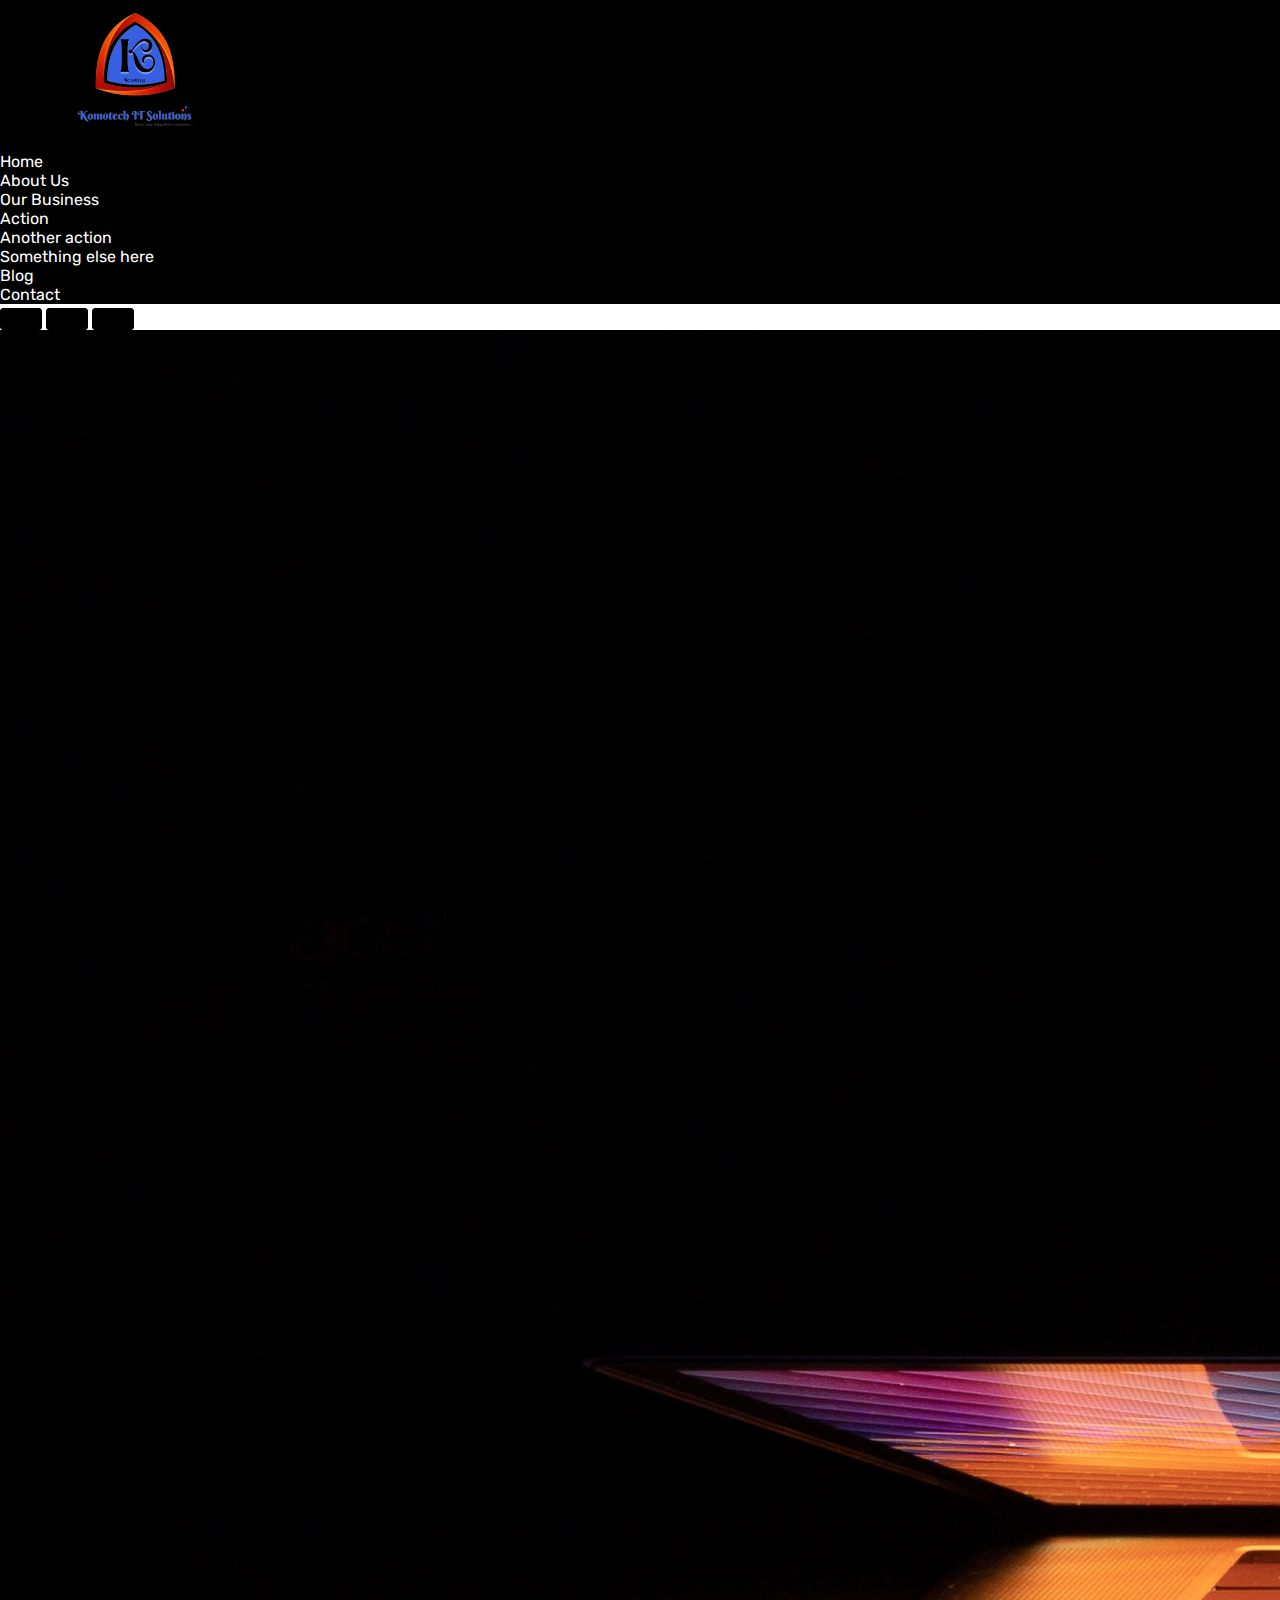
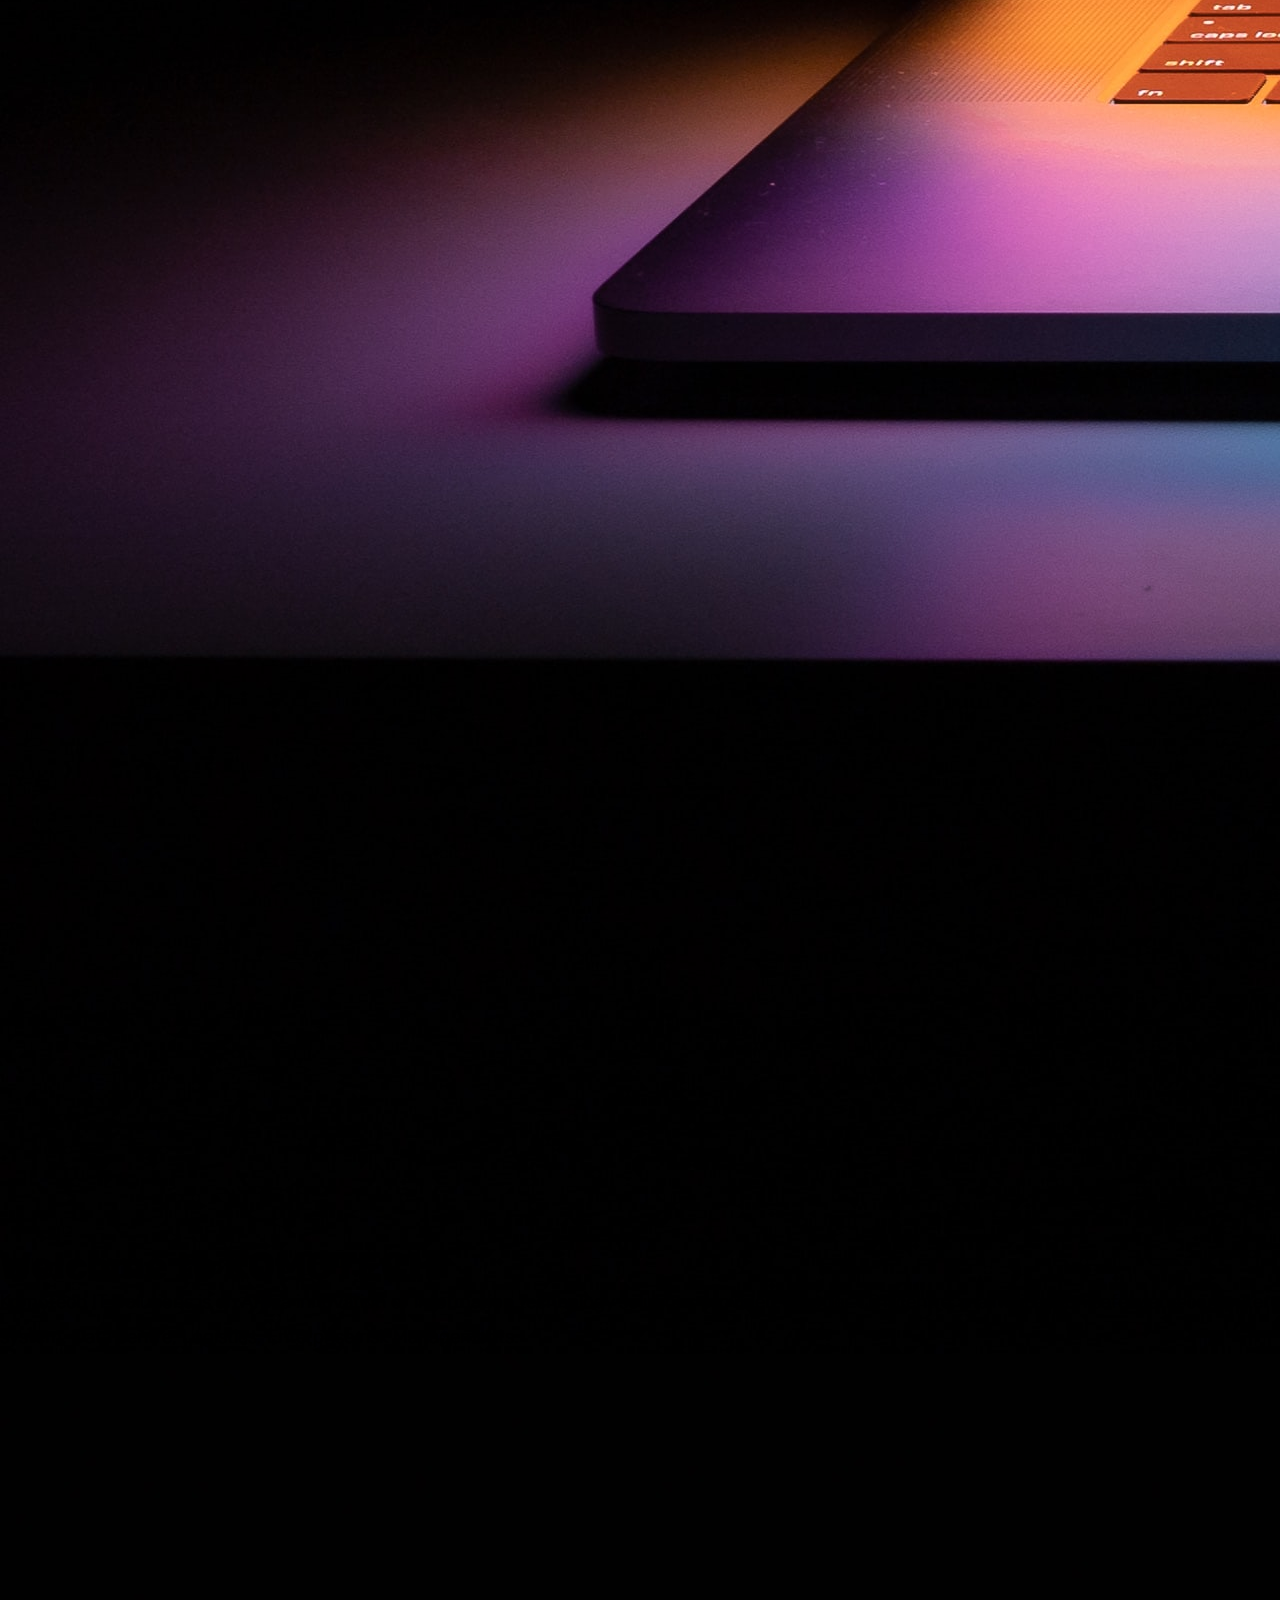
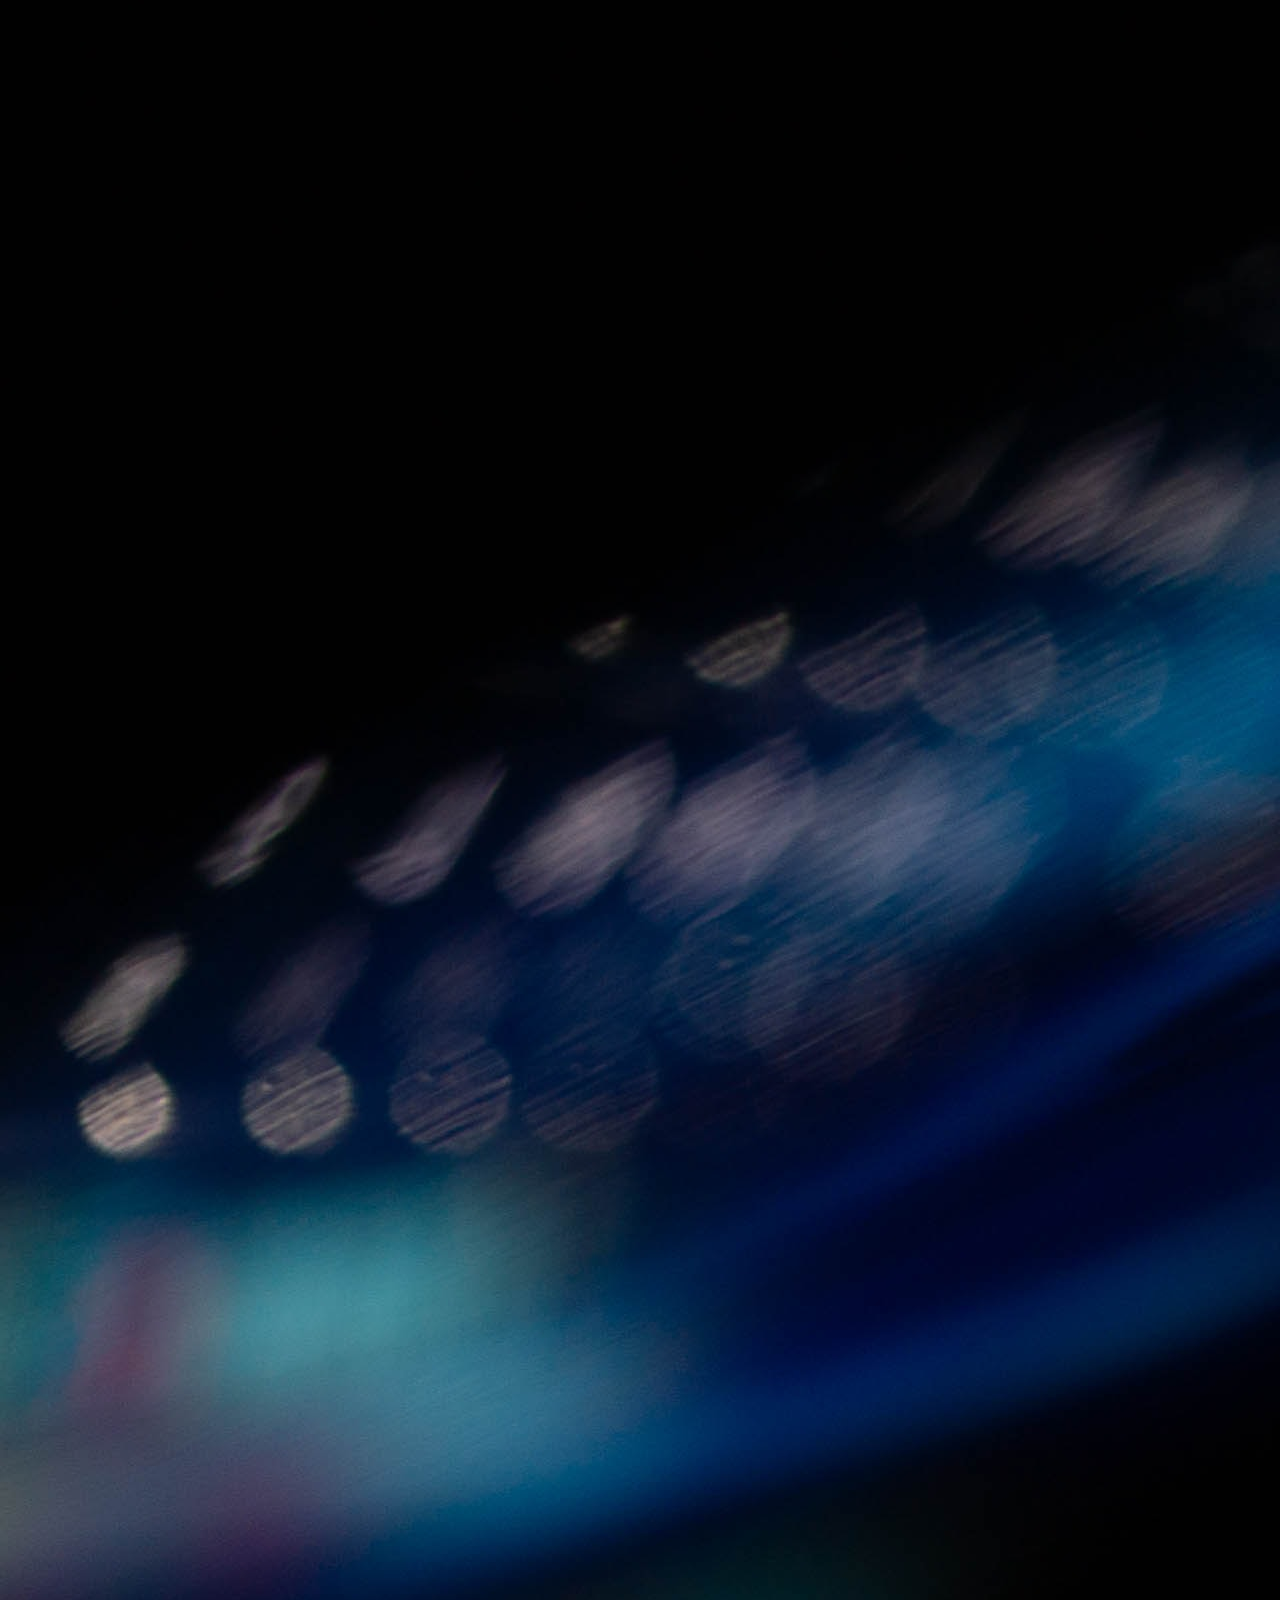
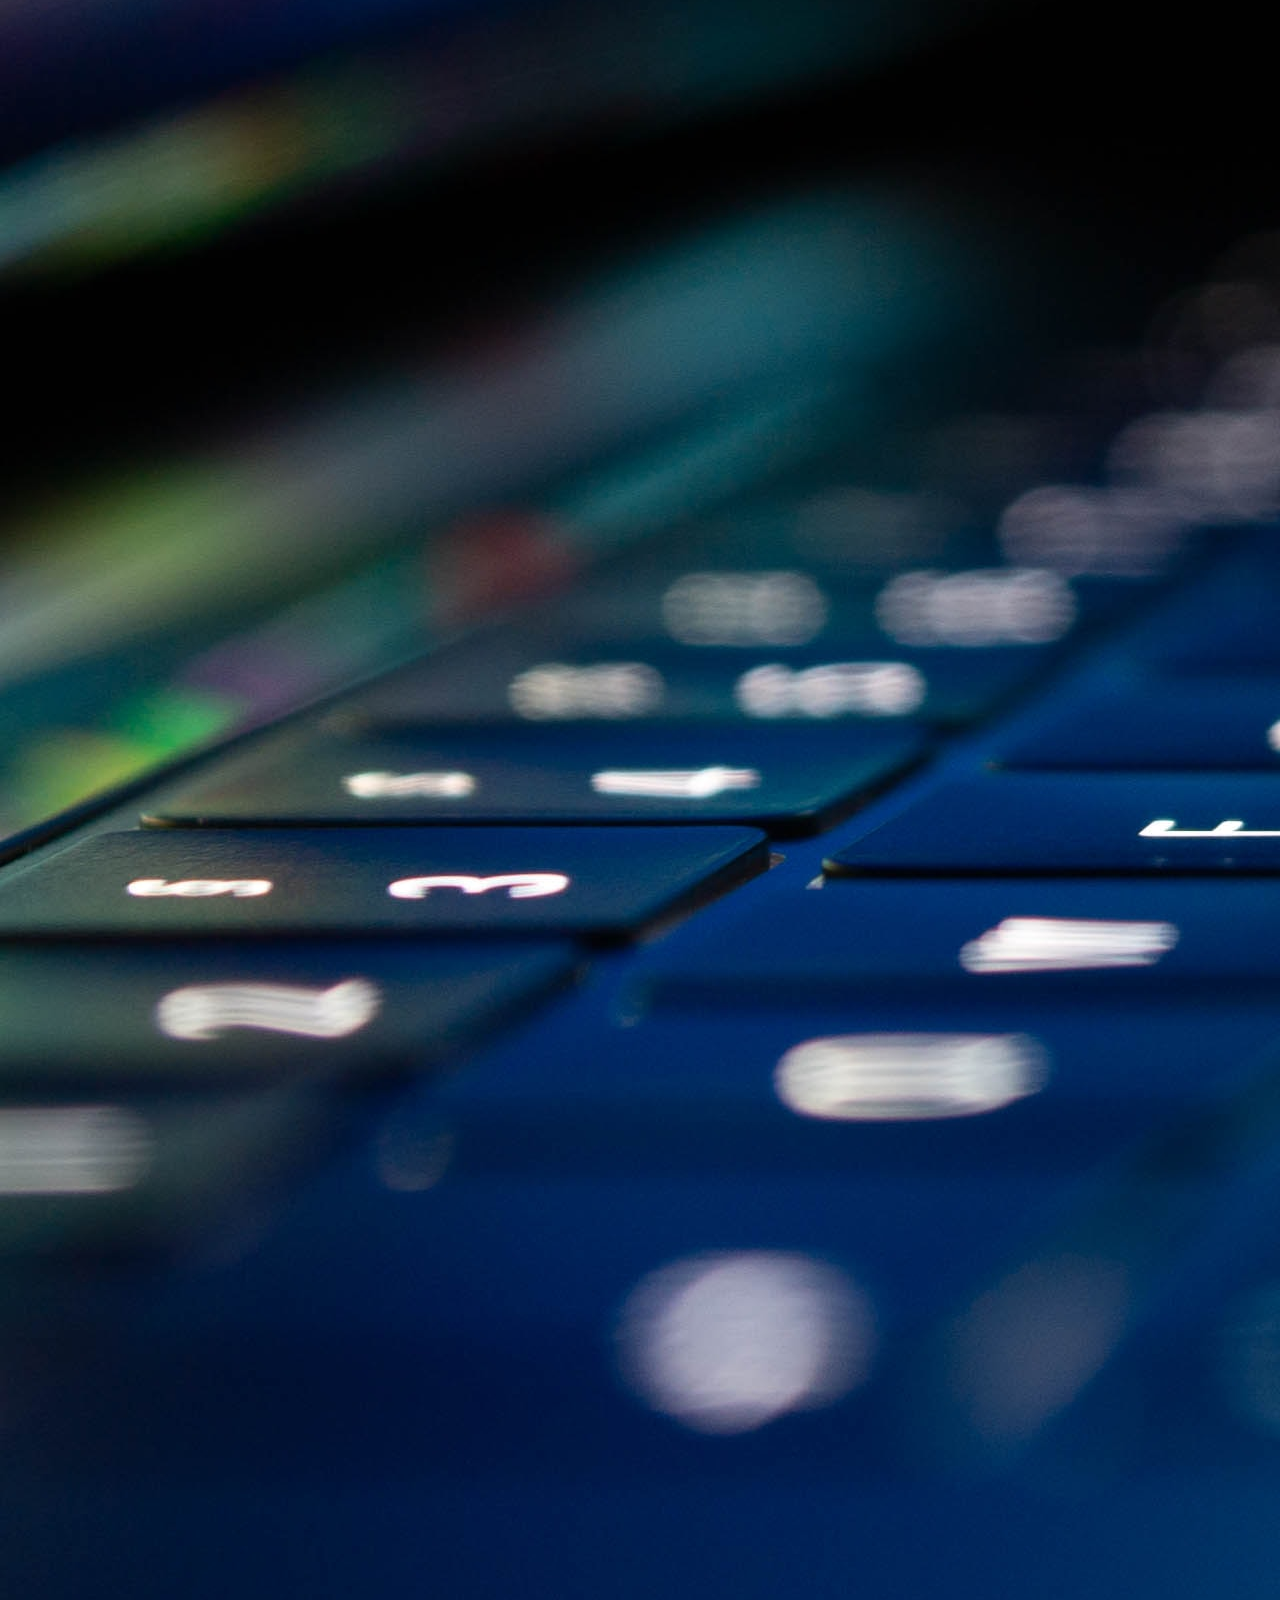
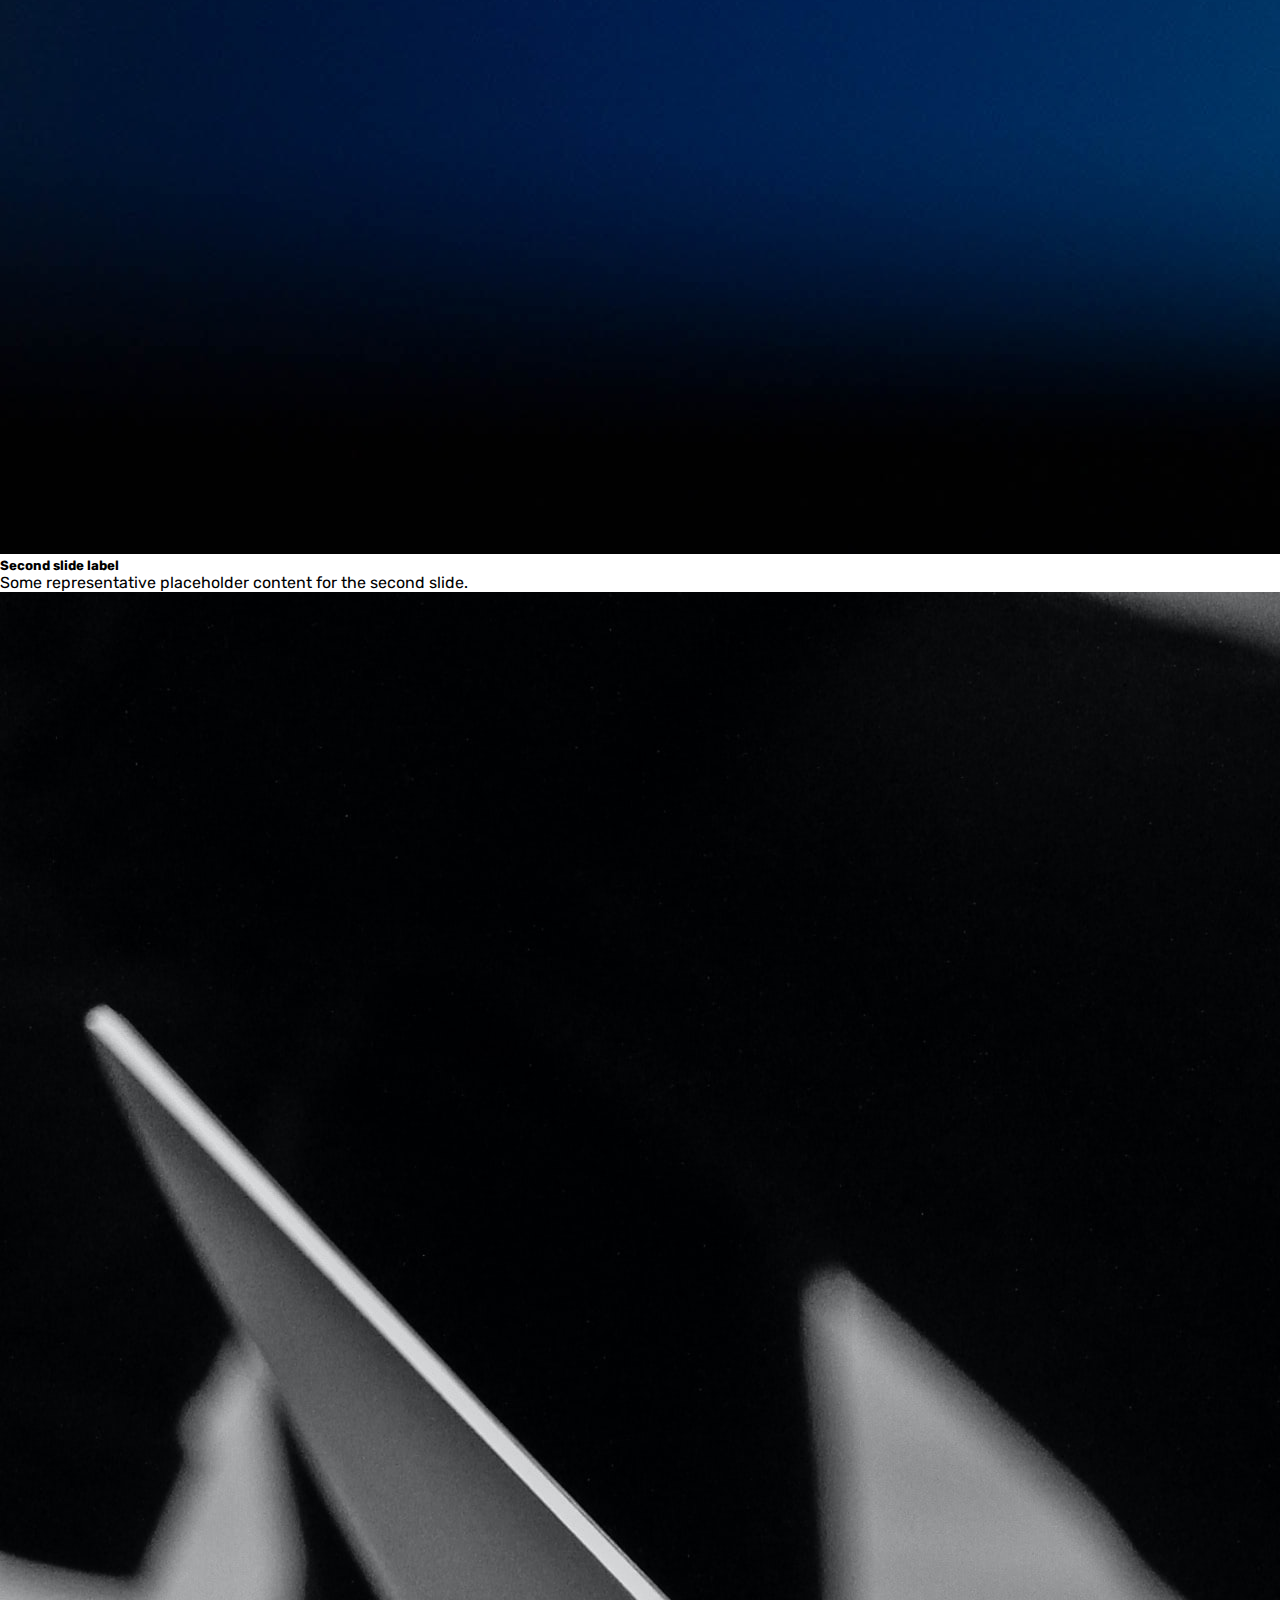
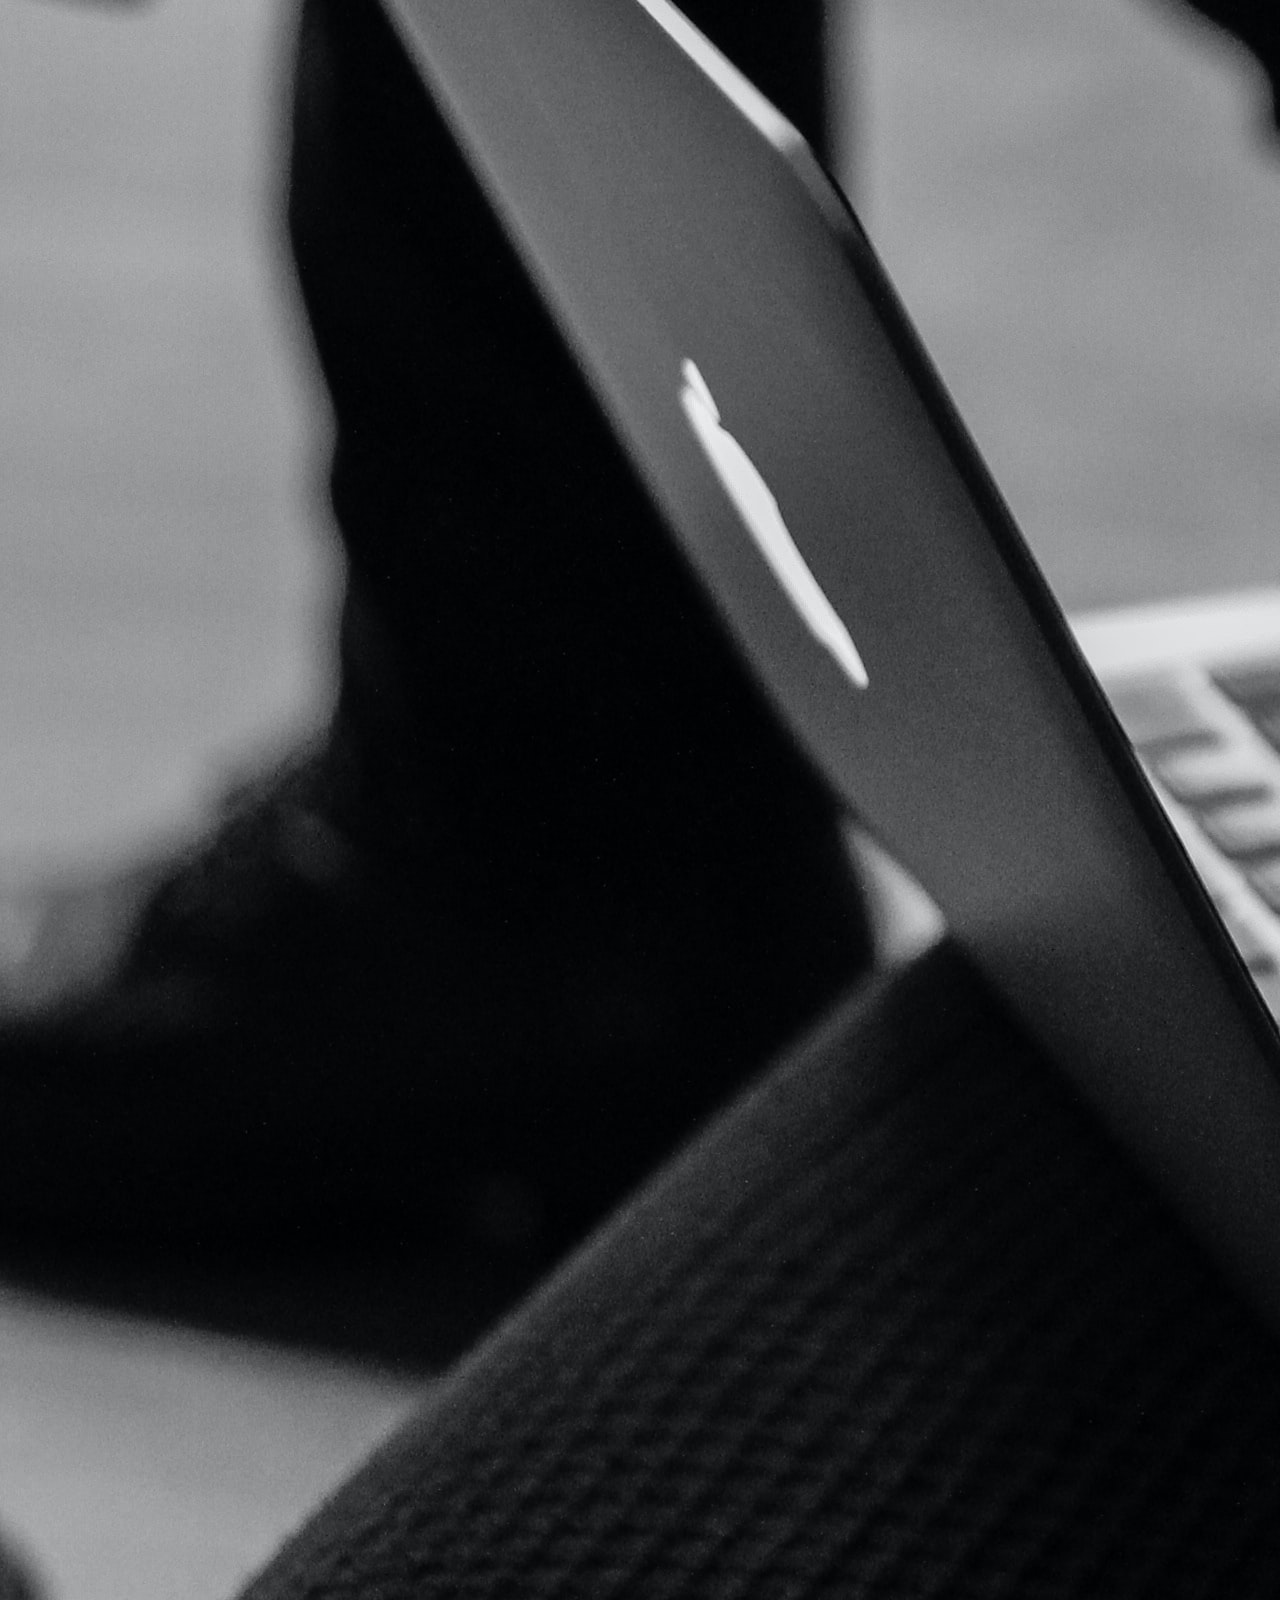
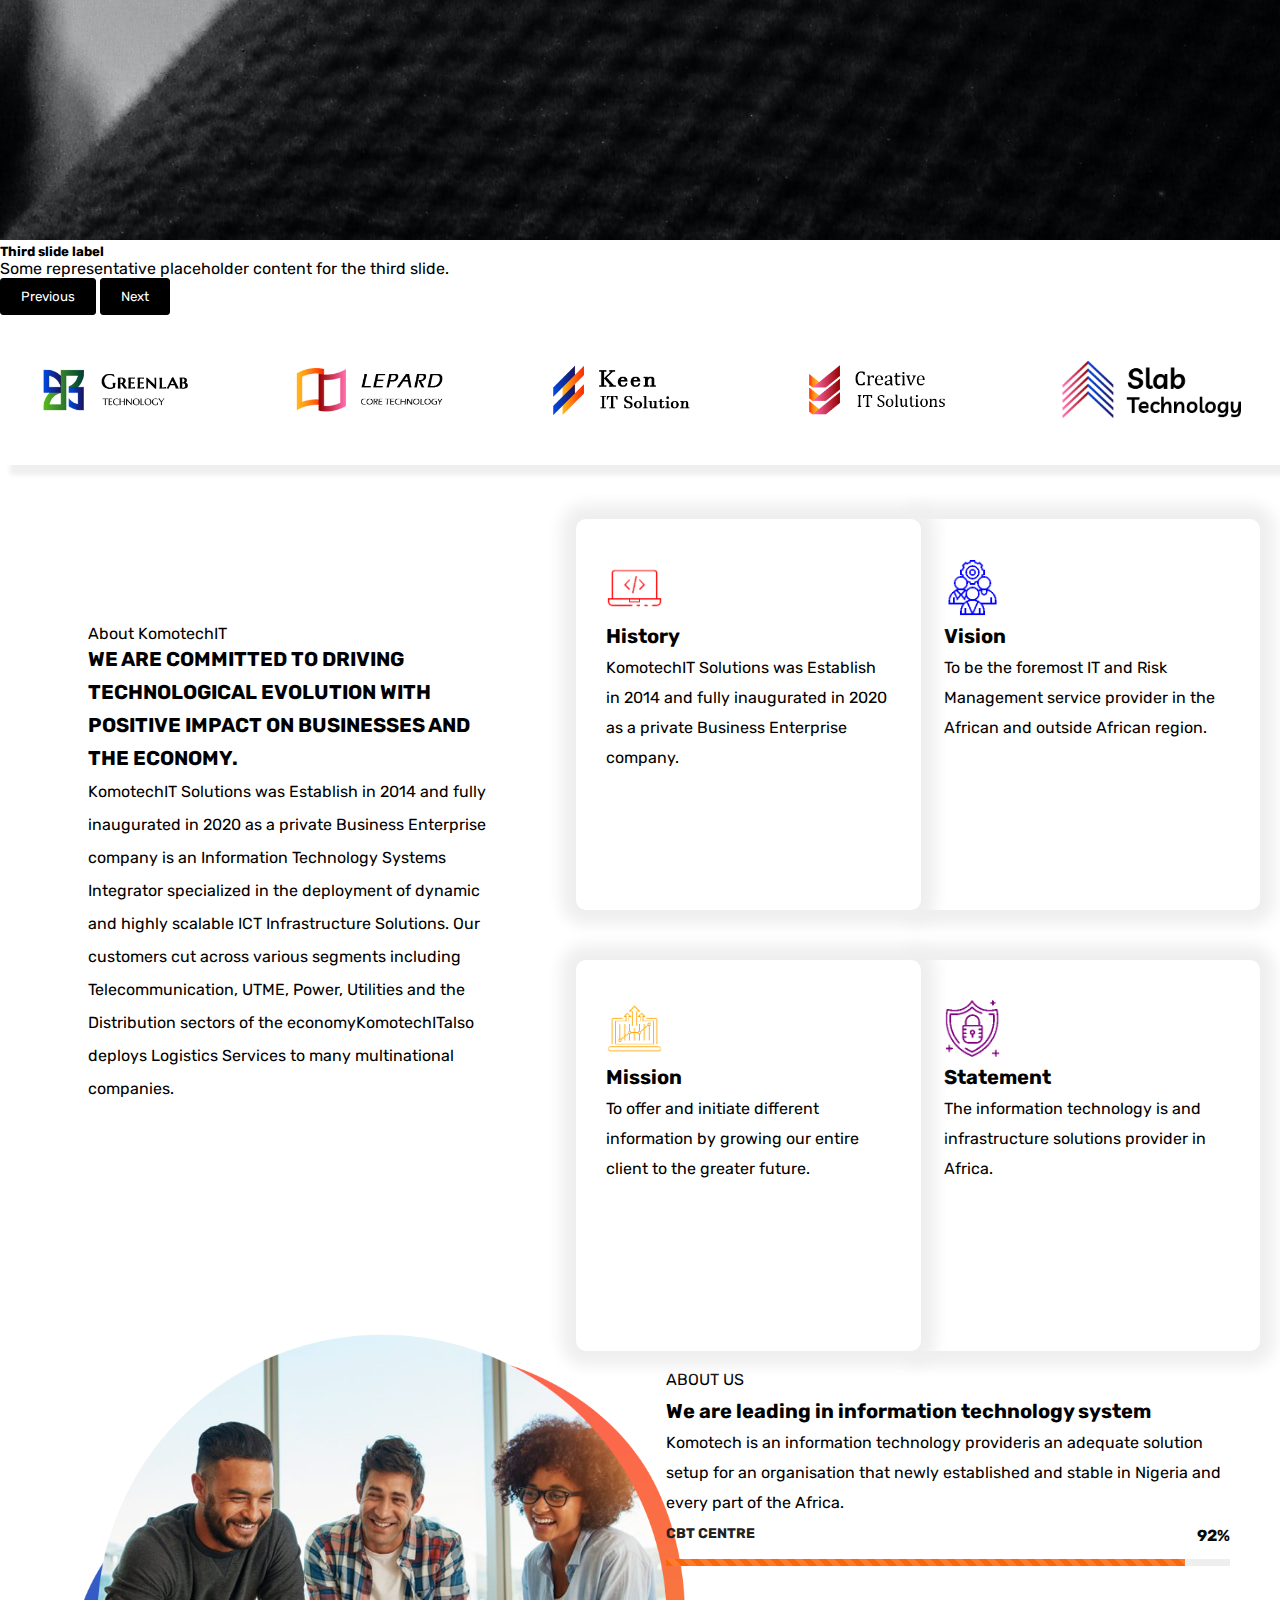
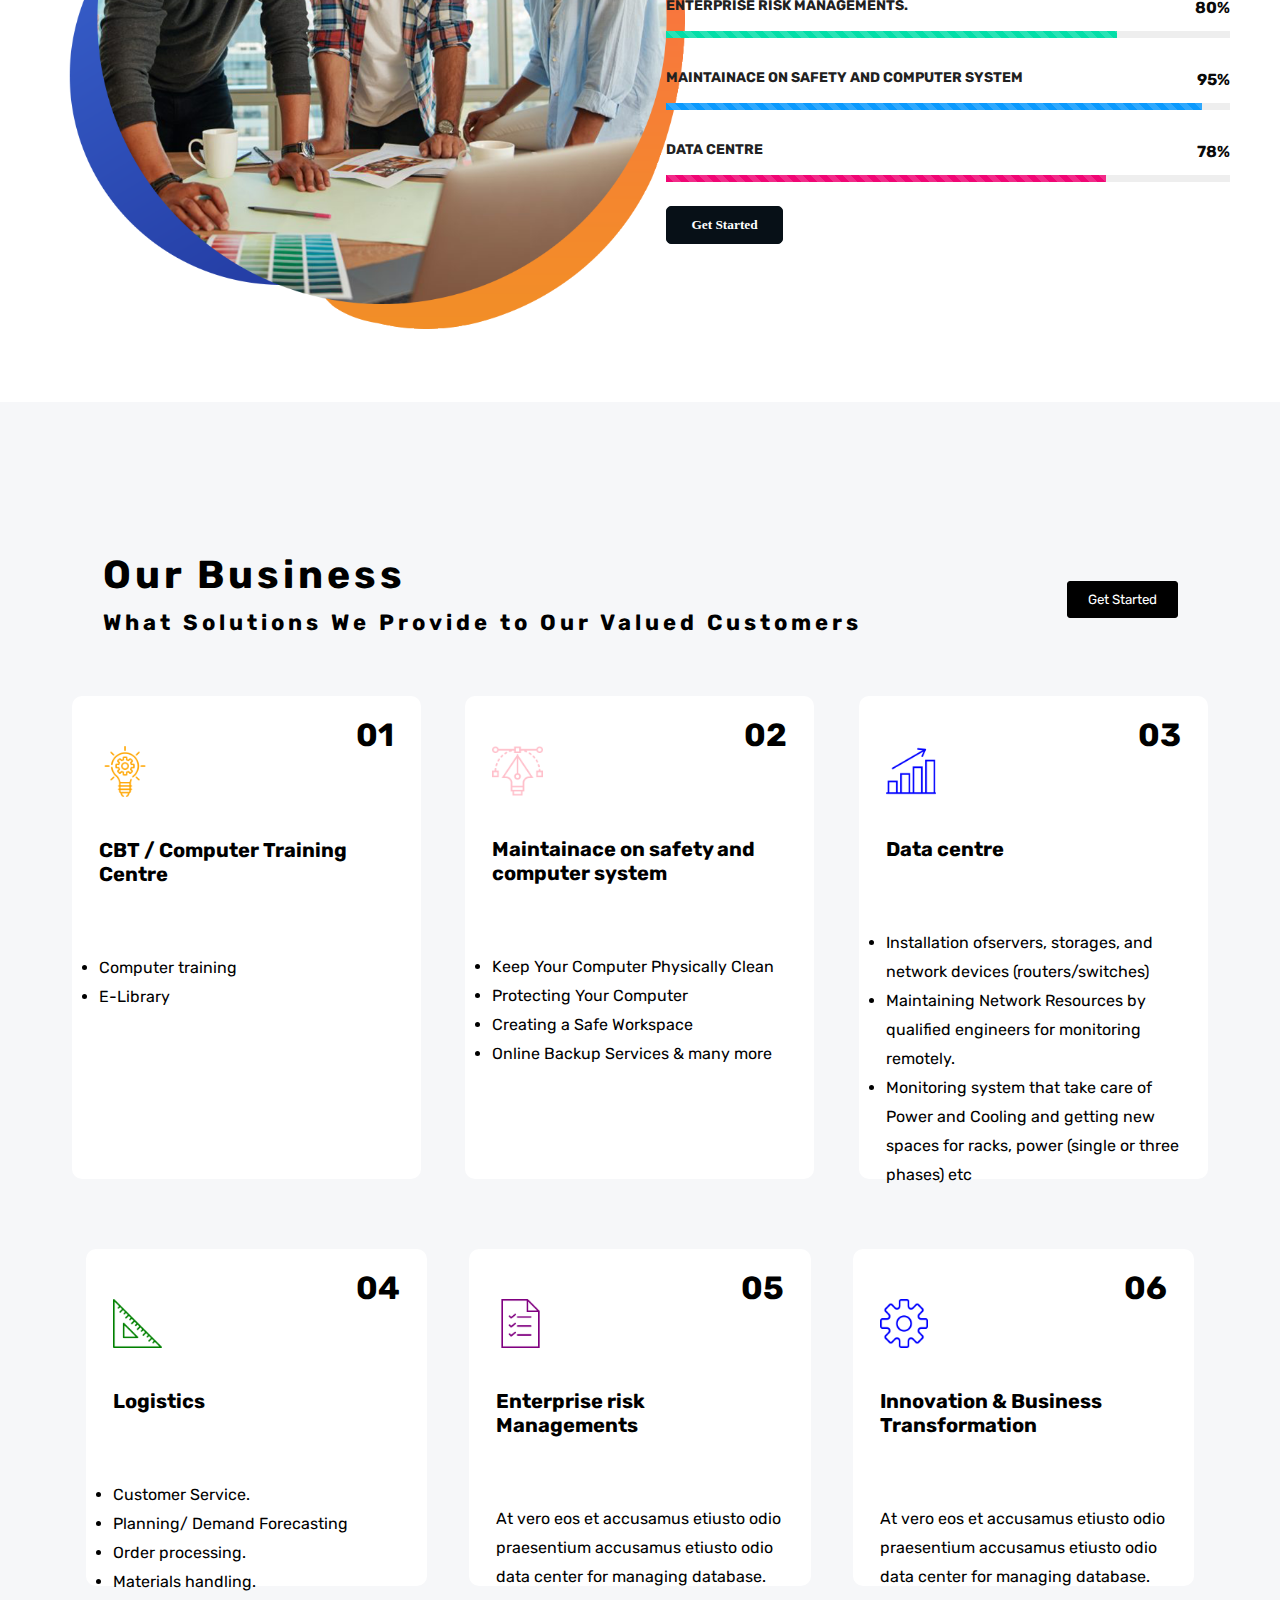
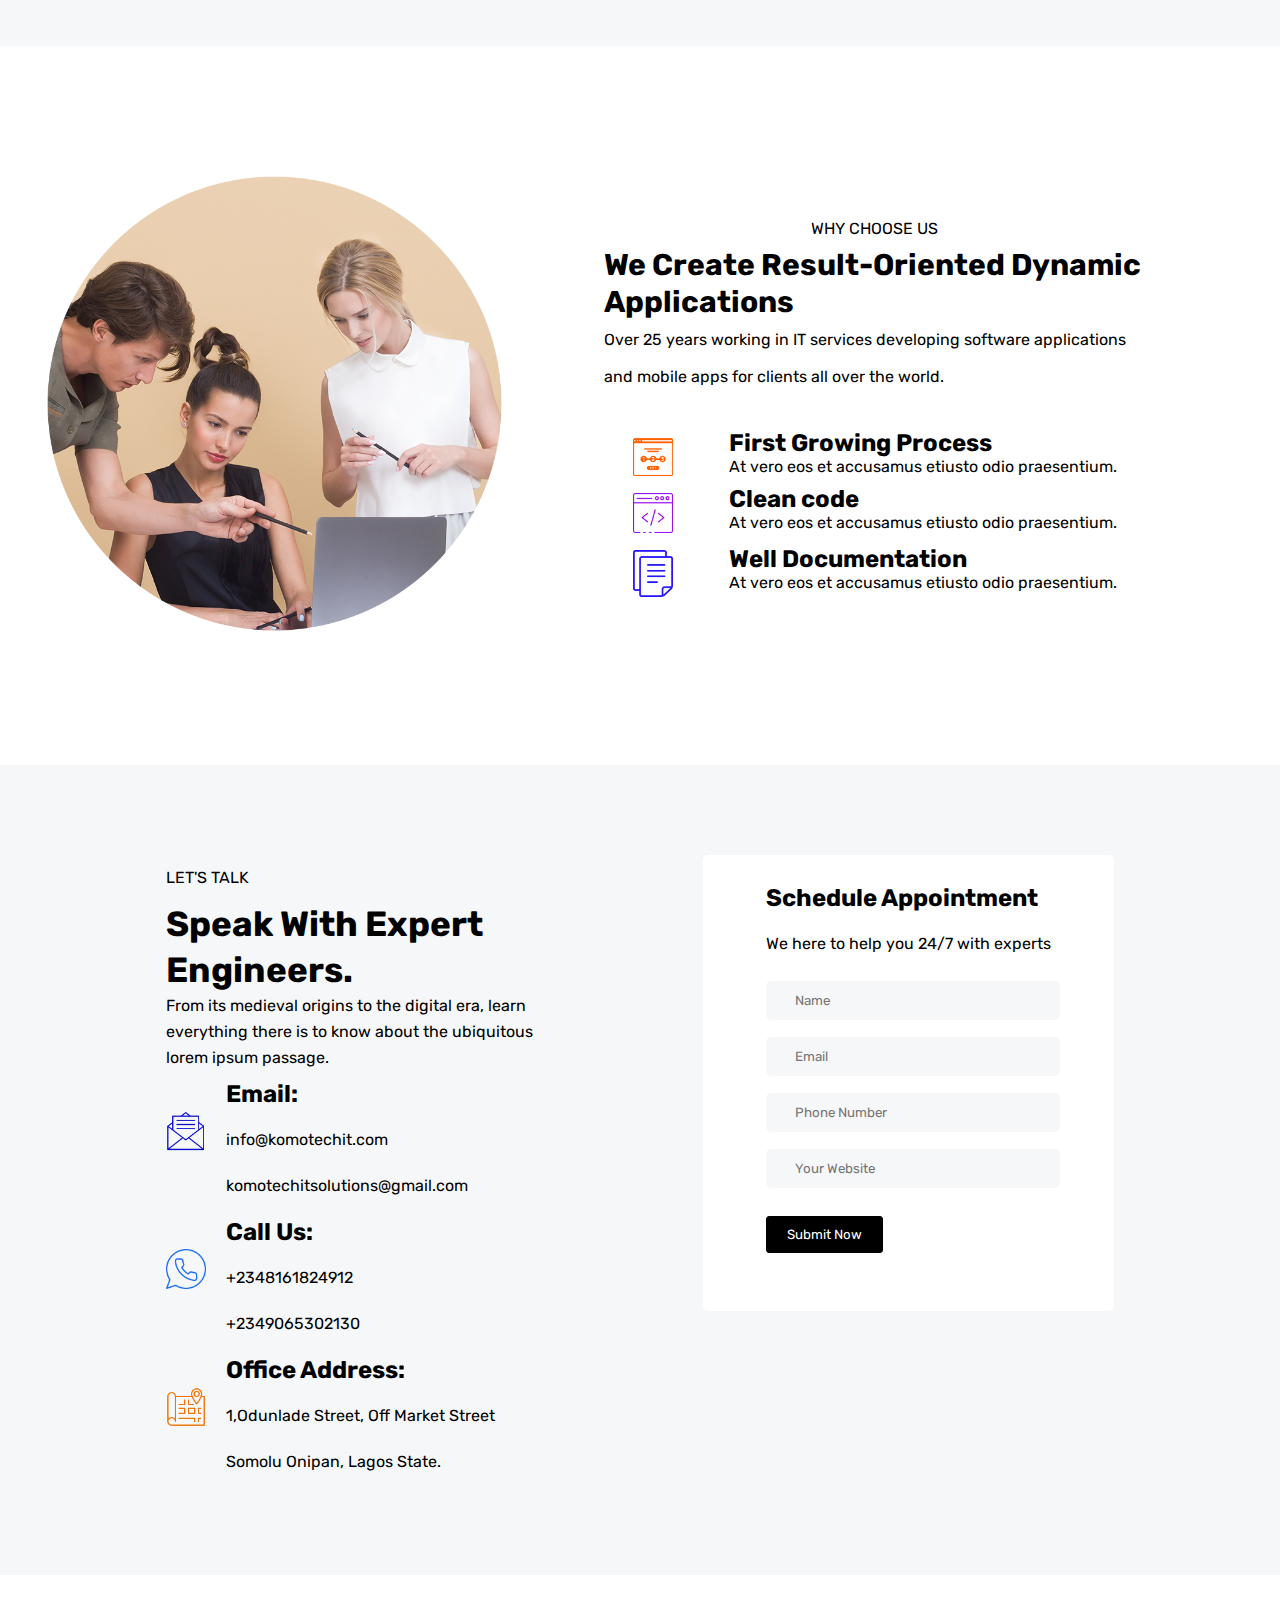
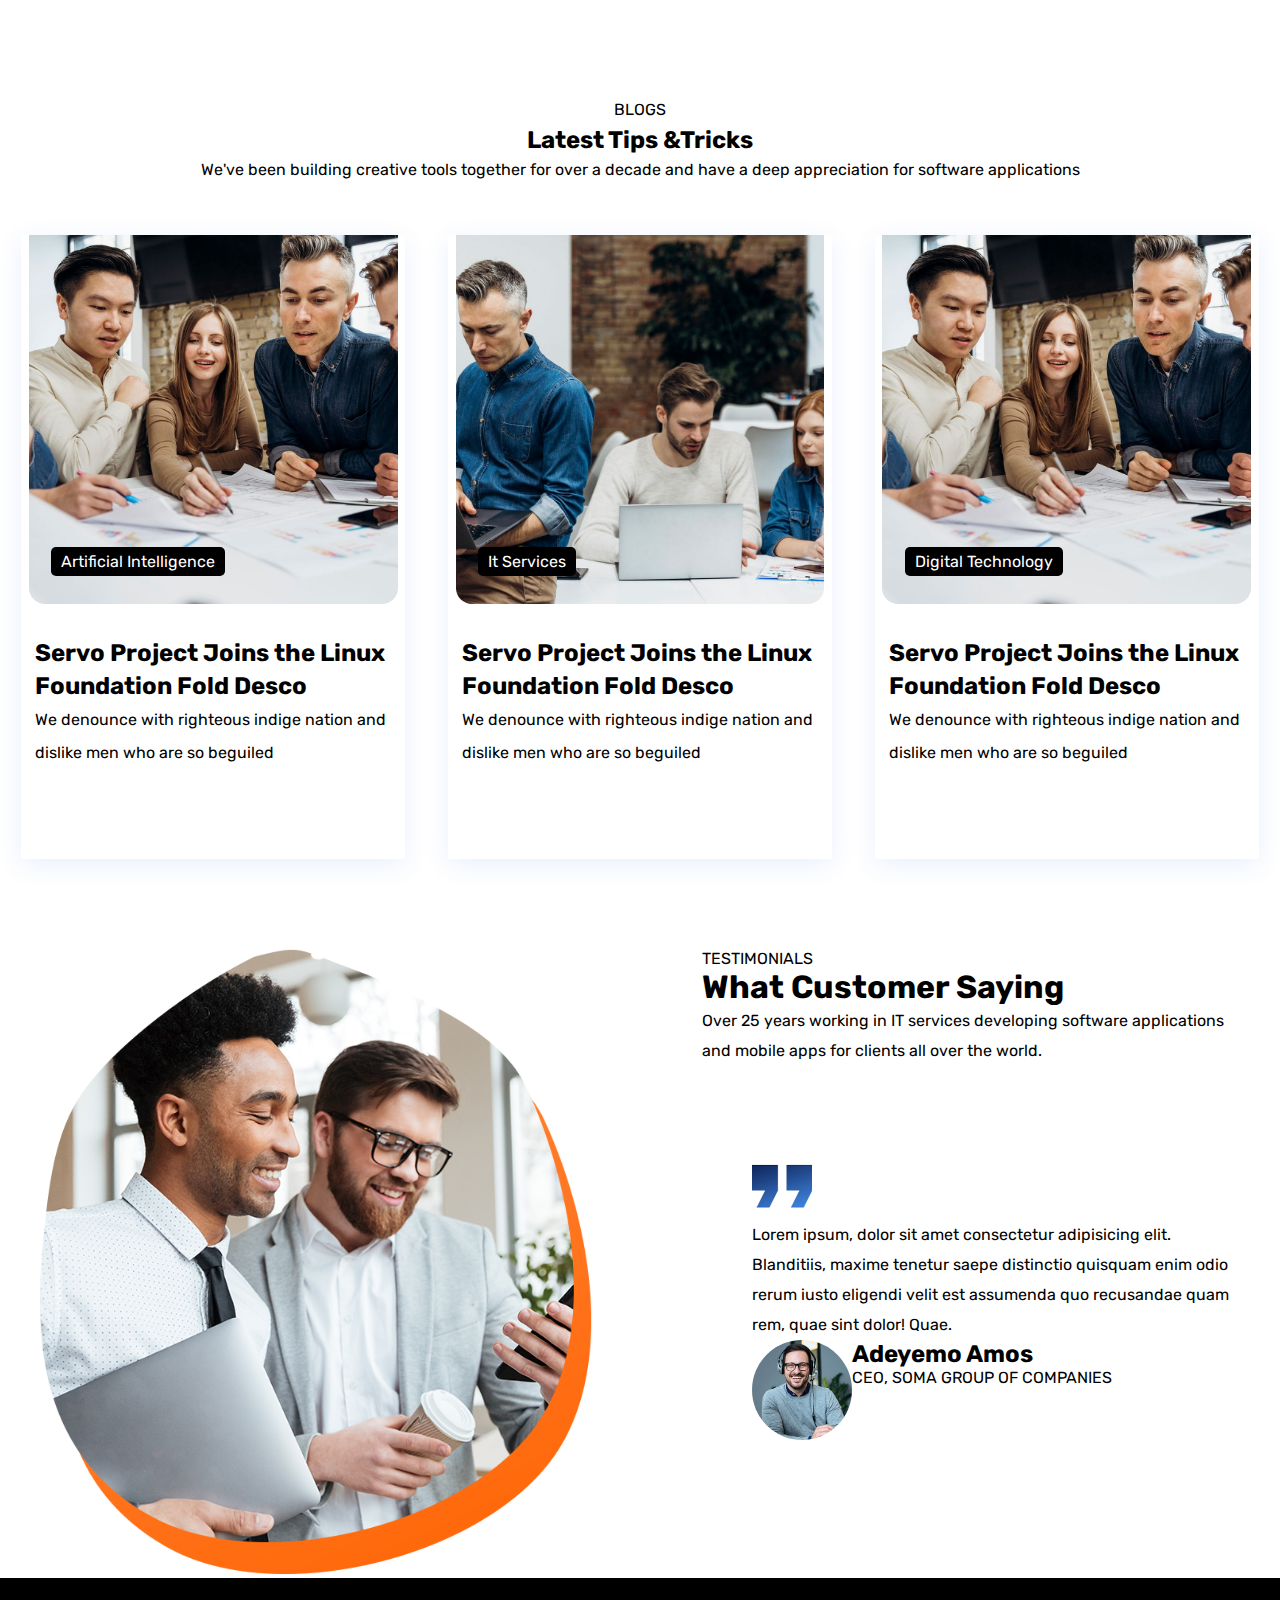
==== commit cc6d70c5: "-m "second-commit"" ====
--- a/index.html
+++ b/index.html
@@ -220,7 +220,7 @@
         <div class="service_bg">
             <div class="service_content">
                 <div class="para">
-                    <p>Service</p>
+                    <p>Our Business</p>
                     <h1>What Solutions We Provide to Our Valued Customers</h1>
                 </div>
                 <div class="solution">
@@ -241,7 +241,10 @@
                     </div>
                     <div>
                         <h2 class="at1">CBT / Computer Training Centre</h2>
-                        <p class="at">At vero eos et accusamus etiusto odio praesentium accusamus etiusto odio data center for managing database.</p>
+                        <ul class="at">
+                            <li>Computer training</li>
+                            <li>E-Library</li>
+                        </ul>
                     </div>
                 </div>
                 <div class="service_info_content">
@@ -255,7 +258,12 @@
                     </div>
                     <div>
                         <h2 class="at1">Maintainace on safety and computer system</h2>
-                        <p class="at">At vero eos et accusamus etiusto odio praesentium accusamus etiusto odio data center for managing database.</p>
+                        <ul class="at">
+                            <li>Keep Your Computer Physically Clean</li>
+                            <li>Protecting Your Computer</li>
+                            <li>Creating a Safe Workspace</li>
+                            <li>Online Backup Services & many more</li>
+                        </ul>
                     </div>
                 </div>
                 <div class="service_info_content">
@@ -269,7 +277,12 @@
                     </div>
                     <div>
                         <h2 class="at1">Data centre</h2>
-                        <p class="at">At vero eos et accusamus etiusto odio praesentium accusamus etiusto odio data center for managing database.</p>
+                        <ul class="at">
+                            <li>Installation ofservers, storages, and network devices (routers/switches)</li>
+                            <li>Maintaining Network Resources by qualified engineers for monitoring remotely.</li>
+                            <li>Monitoring system that take care of Power and Cooling and getting new spaces for racks, power (single or three phases) etc</li>
+
+                        </ul>
                     </div>
                 </div>
             </div>
@@ -285,7 +298,12 @@
                     </div>
                     <div>
                         <h2 class="at1">Logistics</h2>
-                        <p class="at">At vero eos et accusamus etiusto odio praesentium accusamus etiusto odio data center for managing database.</p>
+                        <ul class="at">
+                            <li>Customer Service.</li>
+                            <li>Planning/ Demand Forecasting</li>
+                            <li>Order processing.</li>
+                            <li>Materials handling.</li>
+                        </ul>
                     </div>
                 </div>
                 <div class="service_info_content">
@@ -391,8 +409,9 @@
                             <img src="images/email.png " alt=" ">
                         </div>
                         <div class="email ">
-                            <h2>Email</h2>
-                            <p>adeyemoamos@gmail.com</p>
+                            <h2>Email:</h2>
+                            <p>info@komotechit.com</p>
+                            <p>komotechitsolutions@gmail.com</p>
                         </div>
 
                     </div>
@@ -402,8 +421,10 @@
                             <img src="images/call.png " alt=" ">
                         </div>
                         <div class="email ">
-                            <h2>Call Us</h2>
-                            <p>08137386134
+                            <h2>Call Us:</h2>
+                            <p>+2348161824912
+                            </p>
+                            <p>+2349065302130
                             </p>
 
                         </div>
@@ -414,8 +435,9 @@
                             <img src="images/office.png " alt=" ">
                         </div>
                         <div class="email ">
-                            <h2>Office Address</h2>
-                            <p>MOPGOM Church</p>
+                            <h2>Office Address:</h2>
+                            <p>1,Odunlade Street, Off Market Street Somolu Onipan, Lagos State.
+                            </p>
 
                         </div>
 
@@ -541,6 +563,87 @@
 
         </div>
     </section>
+    <footer>
+        <div class="footer_container ">
+            <div class="footer_about aabout ">
+                <h3>About Us
+                </h3>
+                <p>KomotechIT Solutions was Establish in 2014 and fully inaugurated in 2020 as a private Business Enterprise company is an Information Technology Systems Integrator specialized in the deployment of dynamic and highly scalable ICT Infrastructure
+                    Solutions. Our customers cut across various segments including Telecommunication, UTME, Power, Utilities and the Distribution sectors of the economyKomotechITalso deploys Logistics Services to many multinational companies.</p>
+                <img src="images/komo_logo.png" alt=" " class="logo_image">
+            </div>
+            <div class="footer_service aabout ">
+                <h3>Our Business</h3>
+                <ul>
+                    <li>CBT / Computer Training Centre</li>
+                    <li>Maintainace on safety and computer system</li>
+                    <li>Data centre</li>
+                    <li>Logistics</li>
+                    <li>Enterprise risk Managements</li>
+                    <li>Innovation & Business Transformation</li>
+
+                </ul>
+            </div>
+            <div class="footer_links aabout ">
+                <h3> Links</h3>
+                <ul>
+
+                    <li>
+                        <a href="index.html ">Home </a>
+                    </li>
+                    <li>
+                        <a href="about.html">About Us</a>
+                    </li>
+                    <li>
+                        <a href="service.html ">
+                            Our Business </a>
+                    </li>
+                    <li>
+                        <a href="blog.html ">
+                            Blogs </a>
+                    </li>
+                    <li>
+                        <a href="contact.html">
+                            Contact
+                        </a>
+                    </li>
+
+
+
+
+
+
+
+
+                </ul>
+
+
+            </div>
+            <div class="footer_contact aabout ">
+                <h3>Contact Us</h3>
+                <p class="call ">Call or WhatsApp our Hotlines today at:</p>
+                <p class="email ">
+                    <strong> +2348161824912, +2349065302130,</strong></p>
+                <p class="call ">CALL HOURS: 24 hours anyday</p>
+                <p class="email ">
+                    <strong>or Email us at info@komotechit.com or komotechitsolutions@gmail.com</strong>
+                </p>
+                <div class="socials">
+                    <a href="#" target="blank">
+                        <img src="images/facebook.png" alt="" class="facebook">
+                    </a>
+                    <a href="#" target="blank">
+                        <img src="images/instagram.png" alt="" class="instagram">
+                    </a>
+
+
+                </div>
+
+
+            </div>
+
+        </div>
+    </footer>
 
 
     <script src="https://cdn.jsdelivr.net/npm/bootstrap@5.0.2/dist/js/bootstrap.bundle.min.js" integrity="sha384-MrcW6ZMFYlzcLA8Nl+NtUVF0sA7MsXsP1UyJoMp4YLEuNSfAP+JcXn/tWtIaxVXM" crossorigin="anonymous"></script>
@@ -549,4 +652,8 @@
 
 
 
+</html>
+
+</html>
+
 </html>--- a/css/style.css
+++ b/css/style.css
@@ -1,33 +1,31 @@
-/* .header_container {
+    /* .header_container {
     display: flex;
     justify-content: space-around;
     background-color: #071017;
 } */
-
-.mynav {
-    background-color: #000;
-}
-
-.nav-link {
-    color: #fff !important;
-}
-
-.logo {
-    width: 11%;
-    margin-left: 4em;
-}
-
-a {
-    text-decoration: none;
-}
-
-.navs_container {
-    display: flex;
-    /* justify-content: space-around; */
-}
-
-
-/* .navv {
+    
+    .mynav {
+        background-color: #000;
+    }
+    
+    .nav-link {
+        color: #fff !important;
+    }
+    
+    .logo {
+        width: 11%;
+        margin-left: 4em;
+    }
+    
+    a {
+        text-decoration: none;
+    }
+    
+    .navs_container {
+        display: flex;
+        /* justify-content: space-around; */
+    }
+    /* .navv {
     display: block;
 }
 
@@ -46,778 +44,820 @@
     right: 22px;
     z-index: 2;
 } */
-
-body {
-    margin: 0;
-    padding: 0;
-    font-family: Rubik;
-    /* font-weight: bolder; */
-}
-
-button {
-    font-family: Rubik;
-    padding: 10px 20px;
-    background: black;
-    color: #fff;
-    border: 1px solid #000;
-    border-radius: 3px;
-}
-
-.welcome {
-    text-align: center;
-    /* color: #000; */
-}
-
-.welcome h1 {
-    /* padding-top: 30px; */
-    font-size: 20px;
-    font-weight: lighter;
-    color: #fff;
-}
-
-.intro_container {
-    background: url(../images/computer6.jpg);
-    background-color: blue;
-    background-repeat: no-repeat;
-    background-size: cover;
-    background-position: center center;
-    height: 130vh;
-    /* background-attachment: fixed; */
-    display: flex;
-    justify-content: center;
-    align-items: center;
-}
-
-.intro_btn {
-    background-color: transparent;
-    color: white;
-    display: flex;
-    font-size: 19px;
-    letter-spacing: 3px;
-    word-spacing: 3px;
-    font-weight: bolder;
-    justify-content: center;
-    margin: 39px auto;
-    padding: 15px 35px;
-    border-radius: 20px;
-    font-family: Rubik;
-    border: 3px solid #fff;
-}
-
-.komo_content {
-    margin-top: -20em;
-    line-height: 35px;
-    font-size: 19px;
-    font-weight: lighter;
-}
-
-.intro_content {
-    width: 60%;
-}
-
-.abt {
-    width: 20%;
-}
-
-.over1 {
-    line-height: 33px;
-    font-size: 20px;
-    font-weight: bold;
-}
-
-.intro_background h2 {
-    text-align: center;
-    color: #fff;
-}
-
-.intro_background p {
-    text-align: center;
-    color: #fff;
-}
-
-.intro_content p {
-    padding: 50px 50px;
-}
-
-.komotech {
-    color: #fff;
-    text-align: center;
-    padding-top: 90px;
-}
-
-.intro_background {
-    background-color: black;
-}
-
-.intro_image {
-    width: 70%;
-}
-
-.intro_image img {
-    width: 100%;
-}
-
-.sponsor_img img {
-    width: 15%;
-}
-
-.sponsor_img {
-    display: flex;
-    justify-content: space-around;
-    height: 150px;
-    align-items: center;
-    box-shadow: 10px 10px 5px #efefef;
-}
-
-.about_act1 {
-    display: flex;
-    justify-content: space-around;
-}
-
-* {
-    font-family: Rubik, cursive;
-}
-
-.about_activities {
-    /* background-color: #efefef; */
-    position: relative;
-    top: 70px;
-}
-
-.about_act2 {
-    display: flex;
-    justify-content: space-around;
-    margin-top: 50px;
-}
-
-.about_bg {
-    display: flex;
-    justify-content: space-around;
-    align-items: center;
-    height: 800px;
-}
-
-.about5 img {
-    width: 80%;
-    padding: 69px;
-}
-
-.about_sub1 {
-    width: 37%;
-    background-color: white;
-    height: 311px;
-    /* background-color: yellow; */
-    border-radius: 10px;
-    padding: 40px 30px;
-    box-shadow: 0 0 15px 15px #efefef;
-}
-
-.about_content {
-    width: 45%;
-    padding: 0px 0px 0px 88px;
-}
-
-.abbout {
-    padding: 100px 50px;
-    line-height: 30px;
-}
-
-.mee {
-    position: relative;
-    left: 47px
-}
-
-.about_bg1 {
-    display: flex;
-    justify-content: space-around;
-}
-
-.about5 p {
-    padding: 56px 45px;
-}
-
-.rs-skillbar.style1.home4 .skillbar .skillbar-bar.pink-bg {
-    background-color: #F00674;
-}
-
-.rs-skillbar.style1 .cl-skill-bar .skillbar-title {
-    font-weight: bolder;
-    font-size: 14px;
-    color: #212121;
-}
-
-.rs-skillbar.style1 .cl-skill-bar .skillbar {
-    background: #eeeeee;
-    height: 7px;
-    margin: 10px 0 24px;
-    position: relative;
-    width: 100%;
-}
-
-.rs-skillbar.style1 .cl-skill-bar .skillbar .skill-bar-percent {
-    height: 30px;
-    line-height: 30px;
-    position: absolute;
-    right: 0;
-    top: -38px;
-    font-size: 16px;
-    font-weight: 700;
-    color: #0a0a0a;
-}
-
-.rs-skillbar.style1.home4 .skillbar .skillbar-bar.paste-bg {
-    background-color: #03DEA8;
-}
-
-.rs-skillbar.style1.home4 .skillbar .skillbar-bar.blue-bg {
-    background-color: #0A99FD;
-}
-
-.rs-skillbar.style1.home4 .skillbar .skillbar-bar.pink-bg {
-    background-color: #F00674;
-}
-
-.rs-skillbar.style1 .cl-skill-bar .skillbar .skillbar-bar {
-    background: #106eea;
-    width: 0;
-    margin-bottom: 0;
-    height: 7px;
-    line-height: 7px;
-    background-color: transparent;
-    background-image: linear-gradient( 190deg, #105aad 0%, #4e95ed 100%);
-    background-size: 1rem 1rem;
-}
-
-.rs-skillbar.style1.home4 .skillbar .skillbar-bar {
-    background-color: #FD6509;
-    background-image: linear-gradient( 45deg, rgba(255, 255, 255, 0.15) 25%, transparent 25%, transparent 50%, rgba(255, 255, 255, 0.15) 50%, rgba(255, 255, 255, 0.15) 75%, transparent 75%, transparent);
-}
-
-.abt_btn button {
-    background-color: #071017;
-    color: #fff;
-    border: 1px solid #071017;
-    font-family: Raleway;
-    padding: 10px 24px;
-    font-weight: bolder;
-    border-radius: 5px;
-}
-
-.service_bg {
-    background-color: #F6F7F9;
-    padding-top: 150px;
-    height: 70em;
-}
-
-.service_info {
-    display: flex;
-    justify-content: space-around;
-    padding: 50px 69px;
-}
-
-.service_info1 {
-    display: flex;
-    justify-content: space-around;
-    margin-top: 20px;
-    padding: 0px 65px;
-}
-
-.solution {
-    display: flex;
-    justify-content: space-between;
-    align-items: center;
-}
-
-.para h1 {
-    font-size: 22px;
-}
-
-.service_content {
-    display: flex;
-    justify-content: space-around;
-    align-items: center;
-    line-height: 47px;
-}
-
-.service_info_content {
-    background-color: #fff;
-    width: 25%;
-    height: 325px;
-    padding: 20px 27px;
-    border-radius: 10px;
-}
-
-.iimages {
-    display: flex;
-    justify-content: space-around;
-}
-
-.para {
-    font-size: 39px;
-    letter-spacing: 4px;
-    font-weight: bolder;
-}
-
-.what {
-    font-size: 14px;
-    font-weight: bolder;
-}
-
-.iimages1 img {
-    width: 20%;
-    padding-top: 30px;
-}
-
-.at {
-    position: relative;
-    top: 30px;
-    line-height: 29px;
-}
-
-.over {
-    line-height: 30px;
-}
-
-.choose_us {
-    display: flex;
-    align-items: center;
-    justify-content: space-around;
-    padding: 130px 40px;
-}
-
-.sub_choose {
-    display: flex;
-    justify-content: space-around;
-    align-items: center;
-}
-
-.choose_image img {
-    width: 97%;
-}
-
-.choose_text {
-    padding: 0px 95px;
-}
-
-.choose_image1 img {
-    width: 4em;
-    width: 2.5em;
-    margin-top: 13px;
-}
-
-.choose_image {
-    text-align: center;
-}
-
-.choose_text1 p {
-    text-align: center;
-}
-
-.choose_text2 h1 {
-    font-size: 30px;
-}
-
-.contact {
-    display: flex;
-    justify-content: space-around;
-    background-color: #F6F7F9;
-    padding: 90px;
-    line-height: 46px;
-}
-
-.my_choose {
-    line-height: 37px;
-}
-
-.over2 {
-    line-height: 33px;
-}
-
-.choose_us1 {
-    margin-top: 30px;
-}
-
-.sub_contact {
-    background-color: #fff;
-    height: 26em;
-    padding: 20px 63px;
-    border-radius: 5px;
-}
-
-.contact_info {
-    display: flex;
-    align-items: center;
-}
-
-.contact_image img {
-    width: 2.5em;
-}
-
-.first_contact {
-    width: 35%;
-}
-
-.first_text h1 {
-    font-size: 35px;
-}
-
-.first_para p {
-    line-height: 26px;
-}
-
-.email {
-    padding-left: 20px;
-}
-
-input {
-    border: #fff;
-    background-color: #F6F7F9;
-    width: 93%;
-    height: 39px;
-    margin-top: 14px;
-    padding-left: 29px;
-    border-radius: 5px;
-}
-
-.form_btn {
-    padding: 10px 20px;
-}
-
-.button1 {
-    margin: 20px auto;
-}
-
-.blog1 {
-    text-align: center;
-}
-
-.blog2 {
-    display: flex;
-    justify-content: space-around;
-}
-
-.first_blog_image img {
-    width: 96%;
-    border-bottom-left-radius: 16px;
-    border-bottom-right-radius: 16px;
-}
-
-.first_blog_image {
-    text-align: center;
-}
-
-.first_blog {
-    width: 30%;
-    margin: 0 auto;
-    height: 39em;
-    box-shadow: 0 6px 25px rgb(12 89 219 / 9%);
-}
-
-.quality {
-    line-height: 30px;
-}
-
-.first_blog_text {
-    padding: 0px 14px;
-    line-height: 33px;
-}
-
-.artificial p {
-    background: black;
-    color: #fff;
-    width: fit-content;
-    padding: 5px 10px;
-    border-radius: 5px;
-    position: relative;
-    top: -61px;
-    left: 30px;
-}
-
-.blog {
-    padding-top: 120px;
-}
-
-.blog1 {
-    padding-bottom: 50px;
-    line-height: 30px;
-}
-
-.testimonials {
-    display: flex;
-    justify-content: space-around;
-    padding-top: 90px;
-}
-
-.testimonial_image {
-    width: 54%;
-    padding: 0px 40px;
-}
-
-.testimonial_image img {
-    width: 95%;
-}
-
-.testimonial_content {
-    padding: 0px 40px;
-    width: 50%;
-}
-
-.komo_coat {
-    margin-top: 90px;
-    padding-left: 50px;
-}
-
-.komo_about {
-    display: flex;
-    align-items: center;
-    justify-content: space-around;
-}
-
-.mariya {
-    display: flex;
-}
-
-.mariya_image img {
-    border-radius: 50%;
-    height: 100px;
-}
-
-.coat_para {
-    line-height: 30px
-}
-
-.about_header {
-    display: flex;
-    justify-content: space-around;
-}
-
-.about_header_content {
-    display: flex;
-    align-items: center;
-    justify-content: space-around;
-    height: 90px;
-    margin-left: 497px;
-}
-
-.about_navs {
-    display: flex;
-    padding-left: 4em;
-    /* justify-content: space-around; */
-    background-color: #071017;
-    height: 50px;
-    align-items: center;
-}
-
-.about_address {
-    padding: 30px 30px;
-    line-height: 25px
-}
-
-* {
-    margin: 0;
-    padding: 0;
-}
-
-.nav_items {
-    display: flex;
-    justify-content: center;
-    align-items: center;
-}
-
-.nav_items p {
-    padding: 0px 30px;
-    color: #fff;
-}
-
-.about_hero {
-    height: 300px;
-}
-
-.about_content1 {
-    width: 50%;
-}
-
-.about_content1 {
-    width: 38%;
-    line-height: 36px;
-    padding: 0px 52px;
-}
-
-.about_image {
-    text-align: center;
-}
-
-.about_image img {
-    width: 87%;
-}
-
-.about_para {
-    margin: 40px 0px 26px 0px;
-}
-
-.about_us {
-    color: #fff;
-    background-color: #000;
-    margin-bottom: 10px;
-    padding: 0px 20px;
-    width: fit-content;
-    border-radius: 20px;
-}
-
-.about_team {
-    background: url(../images/team-bg.png);
-    background-color: #000;
-    background-position: center center;
-    background-size: cover;
-    padding: 100px 10px;
-}
-
-.about_team h1 {
-    color: #fff;
-    text-align: center;
-    line-height: 60px;
-}
-
-.us {
-    margin: 0 auto;
-}
-
-.about_teachers {
-    display: flex;
-    margin-top: 30px;
-}
-
-.team_one {
-    width: 45%;
-}
-
-.team_one_wrap {
-    padding: 9px 35px 25px 20px;
-    background: url(../images/ngbng.png);
-    background-repeat: no-repeat;
-    background-position: center;
-    background-size: cover;
-}
-
-.image_inner {
-    overflow: hidden;
-    border-radius: 50%;
-    width: 87%;
-    margin: 0 auto;
-}
-
-.image_inner img {
-    max-width: 100%;
-    height: auto;
-    transform: scale(1);
-    -webkit-transition: 0.3s ease-in-out;
-    transition: 0.3s ease-in-out;
-}
-
-.person_name {
-    color: #fff
-}
-
-.designation {
-    color: #fff
-}
-
-.team_content {
-    text-align: center;
-    margin-top: 20px;
-}
-
-.work_process p {
-    text-align: center;
-    color: #fff;
-    background-color: #000;
-    /* margin-bottom: 10px; */
-    margin: 10px auto;
-    width: fit-content;
-    padding: 10px 20px;
-    border-radius: 20px;
-}
-
-.work_process h1 {
-    text-align: center;
-    margin-top: 10px;
-}
-
-.work_process {
-    padding: 100px 0px 0px 0px;
-}
-
-.the_process {
-    display: flex;
-    justify-content: space-around;
-    margin-top: 30px;
-}
-
-.consult {
-    background: url(../images/project-bg.png);
-    background-repeat: no-repeat;
-    background-position: center;
-    background-size: cover;
-    margin-top: 50px;
-    background-color: #000;
-    padding-top: 120px;
-    padding-bottom: 390px;
-}
-
-.consult h1 {
-    color: #fff;
-    text-align: center;
-    color: #fff;
-    text-align: center;
-    position: relative;
-    top: 30px;
-    /* margin-bottom: 30px; */
-}
-
-.the_form {
-    margin-top: -380px;
-    z-index: -111;
-    padding-bottom: 120px;
-}
-
-.main_form {
-    display: flex;
-    width: 88%;
-    align-items: center;
-    margin: 130px auto 0px;
-    background-color: #F6F7F9;
-}
-
-.form_image {
-    width: 50%;
-}
-
-.form_image img {
-    width: 100%;
-}
-
-.forms {
-    display: flex;
-    justify-content: space-around;
-}
-
-.my_forms {
-    background-color: #fff;
-    border: 1px solid #F1F5FB;
-    padding: 5px 18px;
-    width: 15em;
-    margin: 10px 20px;
-}
-
-.msg-form {
-    background-color: #fff;
-    border: 1px solid #F1F5FB;
-    padding: 5px 18px;
-    width: 36em;
-    height: 7em;
-    margin: 10px 20px;
-}
-
-.form_submit button {
-    margin-left: 18em;
-}+    
+    body {
+        margin: 0;
+        padding: 0;
+        font-family: Rubik;
+        /* font-weight: bolder; */
+    }
+    
+    button {
+        font-family: Rubik;
+        padding: 10px 20px;
+        background: black;
+        color: #fff;
+        border: 1px solid #000;
+        border-radius: 3px;
+    }
+    
+    .welcome {
+        text-align: center;
+        /* color: #000; */
+    }
+    
+    .welcome h1 {
+        /* padding-top: 30px; */
+        font-size: 20px;
+        font-weight: lighter;
+        color: #fff;
+    }
+    
+    .intro_container {
+        background: url(../images/computer6.jpg);
+        background-color: blue;
+        background-repeat: no-repeat;
+        background-size: cover;
+        background-position: center center;
+        height: 130vh;
+        /* background-attachment: fixed; */
+        display: flex;
+        justify-content: center;
+        align-items: center;
+    }
+    
+    .intro_btn {
+        background-color: transparent;
+        color: white;
+        display: flex;
+        font-size: 19px;
+        letter-spacing: 3px;
+        word-spacing: 3px;
+        font-weight: bolder;
+        justify-content: center;
+        margin: 39px auto;
+        padding: 15px 35px;
+        border-radius: 20px;
+        font-family: Rubik;
+        border: 3px solid #fff;
+    }
+    
+    .komo_content {
+        margin-top: -20em;
+        line-height: 35px;
+        font-size: 19px;
+        font-weight: lighter;
+    }
+    
+    .intro_content {
+        width: 60%;
+    }
+    
+    .abt {
+        width: 20%;
+    }
+    
+    .over1 {
+        line-height: 33px;
+        font-size: 20px;
+        font-weight: bold;
+    }
+    
+    .intro_background h2 {
+        text-align: center;
+        color: #fff;
+    }
+    
+    .intro_background p {
+        text-align: center;
+        color: #fff;
+    }
+    
+    .intro_content p {
+        padding: 50px 50px;
+    }
+    
+    .komotech {
+        color: #fff;
+        text-align: center;
+        padding-top: 90px;
+    }
+    
+    .intro_background {
+        background-color: black;
+    }
+    
+    .intro_image {
+        width: 70%;
+    }
+    
+    .intro_image img {
+        width: 100%;
+    }
+    
+    .sponsor_img img {
+        width: 15%;
+    }
+    
+    .sponsor_img {
+        display: flex;
+        justify-content: space-around;
+        height: 150px;
+        align-items: center;
+        box-shadow: 10px 10px 5px #efefef;
+    }
+    
+    .about_act1 {
+        display: flex;
+        justify-content: space-around;
+    }
+    
+    * {
+        font-family: Rubik, cursive;
+    }
+    
+    .about_activities {
+        /* background-color: #efefef; */
+        position: relative;
+        top: 70px;
+    }
+    
+    .about_act2 {
+        display: flex;
+        justify-content: space-around;
+        margin-top: 50px;
+    }
+    
+    .about_bg {
+        display: flex;
+        justify-content: space-around;
+        align-items: center;
+        height: 800px;
+    }
+    
+    .about5 img {
+        width: 100%;
+        padding: 69px;
+    }
+    
+    .about_sub1 {
+        width: 37%;
+        background-color: white;
+        height: 311px;
+        /* background-color: yellow; */
+        border-radius: 10px;
+        padding: 40px 30px;
+        box-shadow: 0 0 15px 15px #efefef;
+    }
+    
+    .about_content {
+        width: 75%;
+        padding: 0px 0px 0px 88px;
+    }
+    
+    .about5 {
+        width: 100%;
+    }
+    
+    .abbout {
+        padding: 100px 50px;
+        line-height: 30px;
+    }
+    
+    .mee {
+        position: relative;
+        left: 47px
+    }
+    
+    .about_bg1 {
+        display: flex;
+        justify-content: space-around;
+    }
+    
+    .about5 p {
+        padding: 56px 45px;
+    }
+    
+    .rs-skillbar.style1.home4 .skillbar .skillbar-bar.pink-bg {
+        background-color: #F00674;
+    }
+    
+    .rs-skillbar.style1 .cl-skill-bar .skillbar-title {
+        font-weight: bolder;
+        font-size: 14px;
+        color: #212121;
+    }
+    
+    .rs-skillbar.style1 .cl-skill-bar .skillbar {
+        background: #eeeeee;
+        height: 7px;
+        margin: 10px 0 24px;
+        position: relative;
+        width: 100%;
+    }
+    
+    .rs-skillbar.style1 .cl-skill-bar .skillbar .skill-bar-percent {
+        height: 30px;
+        line-height: 30px;
+        position: absolute;
+        right: 0;
+        top: -38px;
+        font-size: 16px;
+        font-weight: 700;
+        color: #0a0a0a;
+    }
+    
+    .rs-skillbar.style1.home4 .skillbar .skillbar-bar.paste-bg {
+        background-color: #03DEA8;
+    }
+    
+    .rs-skillbar.style1.home4 .skillbar .skillbar-bar.blue-bg {
+        background-color: #0A99FD;
+    }
+    
+    .rs-skillbar.style1.home4 .skillbar .skillbar-bar.pink-bg {
+        background-color: #F00674;
+    }
+    
+    .rs-skillbar.style1 .cl-skill-bar .skillbar .skillbar-bar {
+        background: #106eea;
+        width: 0;
+        margin-bottom: 0;
+        height: 7px;
+        line-height: 7px;
+        background-color: transparent;
+        background-image: linear-gradient( 190deg, #105aad 0%, #4e95ed 100%);
+        background-size: 1rem 1rem;
+    }
+    
+    .rs-skillbar.style1.home4 .skillbar .skillbar-bar {
+        background-color: #FD6509;
+        background-image: linear-gradient( 45deg, rgba(255, 255, 255, 0.15) 25%, transparent 25%, transparent 50%, rgba(255, 255, 255, 0.15) 50%, rgba(255, 255, 255, 0.15) 75%, transparent 75%, transparent);
+    }
+    
+    .abt_btn button {
+        background-color: #071017;
+        color: #fff;
+        border: 1px solid #071017;
+        font-family: Raleway;
+        padding: 10px 24px;
+        font-weight: bolder;
+        border-radius: 5px;
+    }
+    
+    .service_bg {
+        background-color: #F6F7F9;
+        padding-top: 150px;
+        padding-bottom: 60px;
+    }
+    
+    .service_info {
+        display: flex;
+        justify-content: space-around;
+        padding: 50px;
+    }
+    
+    .service_info1 {
+        display: flex;
+        justify-content: space-around;
+        margin-top: 20px;
+        padding: 0px 65px;
+    }
+    
+    .solution {
+        display: flex;
+        justify-content: space-between;
+        align-items: center;
+    }
+    
+    .para h1 {
+        font-size: 22px;
+    }
+    
+    .service_content {
+        display: flex;
+        justify-content: space-around;
+        align-items: center;
+        line-height: 47px;
+    }
+    
+    .service_info_content {
+        background-color: #fff;
+        width: 25%;
+        /* height: 325px; */
+        padding: 20px 27px;
+        border-radius: 10px;
+    }
+    
+    .iimages {
+        display: flex;
+        justify-content: space-around;
+    }
+    
+    .para {
+        font-size: 39px;
+        letter-spacing: 4px;
+        font-weight: bolder;
+    }
+    
+    .what {
+        font-size: 14px;
+        font-weight: bolder;
+    }
+    
+    .iimages1 img {
+        width: 20%;
+        padding-top: 30px;
+    }
+    
+    .at {
+        position: relative;
+        top: 30px;
+        line-height: 29px;
+    }
+    
+    .at1 {
+        font-size: 20px;
+        margin: 37px 0px;
+        margin-top: 37px 0px;
+        font-weight: bold;
+    }
+    
+    .over {
+        line-height: 30px;
+    }
+    
+    .choose_us {
+        display: flex;
+        align-items: center;
+        justify-content: space-around;
+        padding: 130px 40px;
+    }
+    
+    .sub_choose {
+        display: flex;
+        justify-content: space-around;
+        align-items: center;
+    }
+    
+    .choose_image img {
+        width: 97%;
+    }
+    
+    .choose_text {
+        padding: 0px 95px;
+    }
+    
+    .choose_image1 img {
+        width: 4em;
+        width: 2.5em;
+        margin-top: 13px;
+    }
+    
+    .choose_image {
+        text-align: center;
+    }
+    
+    .choose_text1 p {
+        text-align: center;
+    }
+    
+    .choose_text2 h1 {
+        font-size: 30px;
+    }
+    
+    .contact {
+        display: flex;
+        justify-content: space-around;
+        background-color: #F6F7F9;
+        padding: 90px;
+        line-height: 46px;
+    }
+    
+    .my_choose {
+        line-height: 37px;
+    }
+    
+    .over2 {
+        line-height: 33px;
+    }
+    
+    .choose_us1 {
+        margin-top: 30px;
+    }
+    
+    .sub_contact {
+        background-color: #fff;
+        height: 26em;
+        padding: 20px 63px;
+        border-radius: 5px;
+    }
+    
+    .contact_info {
+        display: flex;
+        align-items: center;
+    }
+    
+    .contact_image img {
+        width: 2.5em;
+    }
+    
+    .first_contact {
+        width: 35%;
+    }
+    
+    .first_text h1 {
+        font-size: 35px;
+    }
+    
+    .first_para p {
+        line-height: 26px;
+    }
+    
+    .email {
+        padding-left: 20px;
+    }
+    
+    input {
+        border: #fff;
+        background-color: #F6F7F9;
+        width: 93%;
+        height: 39px;
+        margin-top: 14px;
+        padding-left: 29px;
+        border-radius: 5px;
+    }
+    
+    .form_btn {
+        padding: 10px 20px;
+    }
+    
+    .button1 {
+        margin: 20px auto;
+    }
+    
+    .blog1 {
+        text-align: center;
+    }
+    
+    .blog2 {
+        display: flex;
+        justify-content: space-around;
+    }
+    
+    .first_blog_image img {
+        width: 96%;
+        border-bottom-left-radius: 16px;
+        border-bottom-right-radius: 16px;
+    }
+    
+    .first_blog_image {
+        text-align: center;
+    }
+    
+    .first_blog {
+        width: 30%;
+        margin: 0 auto;
+        height: 39em;
+        box-shadow: 0 6px 25px rgb(12 89 219 / 9%);
+    }
+    
+    .quality {
+        line-height: 30px;
+    }
+    
+    .first_blog_text {
+        padding: 0px 14px;
+        line-height: 33px;
+    }
+    
+    .artificial p {
+        background: black;
+        color: #fff;
+        width: fit-content;
+        padding: 5px 10px;
+        border-radius: 5px;
+        position: relative;
+        top: -61px;
+        left: 30px;
+    }
+    
+    .blog {
+        padding-top: 120px;
+    }
+    
+    .blog1 {
+        padding-bottom: 50px;
+        line-height: 30px;
+    }
+    
+    .testimonials {
+        display: flex;
+        justify-content: space-around;
+        padding-top: 90px;
+    }
+    
+    .testimonial_image {
+        width: 54%;
+        padding: 0px 40px;
+    }
+    
+    .testimonial_image img {
+        width: 95%;
+    }
+    
+    .testimonial_content {
+        padding: 0px 40px;
+        width: 50%;
+    }
+    
+    .komo_coat {
+        margin-top: 90px;
+        padding-left: 50px;
+    }
+    
+    .komo_about {
+        display: flex;
+        align-items: center;
+        justify-content: space-around;
+    }
+    
+    .mariya {
+        display: flex;
+    }
+    
+    .mariya_image img {
+        border-radius: 50%;
+        height: 100px;
+    }
+    
+    .coat_para {
+        line-height: 30px
+    }
+    
+    .about_header {
+        display: flex;
+        justify-content: space-around;
+    }
+    
+    .about_header_content {
+        display: flex;
+        align-items: center;
+        justify-content: space-around;
+        height: 90px;
+        margin-left: 497px;
+    }
+    
+    a {
+        text-decoration: none;
+        color: #fff !important;
+    }
+    
+    .logo_image {
+        width: 34%;
+    }
+    
+    .about_navs {
+        display: flex;
+        padding-left: 4em;
+        /* justify-content: space-around; */
+        background-color: #071017;
+        height: 50px;
+        align-items: center;
+    }
+    
+    .about_address {
+        padding: 30px 30px;
+        line-height: 25px
+    }
+    
+    * {
+        margin: 0;
+        padding: 0;
+    }
+    
+    .nav_items {
+        display: flex;
+        justify-content: center;
+        align-items: center;
+    }
+    
+    .nav_items p {
+        padding: 0px 30px;
+        color: #fff;
+    }
+    
+    .about_hero {
+        height: 300px;
+    }
+    
+    .about_content1 {
+        width: 50%;
+    }
+    
+    .about_content1 {
+        width: 38%;
+        line-height: 36px;
+        padding: 0px 52px;
+    }
+    
+    .about_image {
+        text-align: center;
+    }
+    
+    .about_image img {
+        width: 87%;
+    }
+    
+    .about_para {
+        margin: 40px 0px 26px 0px;
+    }
+    
+    .about_us {
+        color: #fff;
+        background-color: #000;
+        margin-bottom: 10px;
+        padding: 0px 20px;
+        width: fit-content;
+        border-radius: 20px;
+    }
+    
+    .about_team {
+        background: url(../images/team-bg.png);
+        background-color: #000;
+        background-position: center center;
+        background-size: cover;
+        padding: 100px 10px;
+    }
+    
+    .about_team h1 {
+        color: #fff;
+        text-align: center;
+        line-height: 60px;
+    }
+    
+    .us {
+        margin: 0 auto;
+    }
+    
+    .about_teachers {
+        display: flex;
+        margin-top: 30px;
+    }
+    
+    .team_one {
+        width: 45%;
+    }
+    
+    .team_one_wrap {
+        padding: 9px 35px 25px 20px;
+        background: url(../images/ngbng.png);
+        background-repeat: no-repeat;
+        background-position: center;
+        background-size: cover;
+    }
+    
+    .image_inner {
+        overflow: hidden;
+        border-radius: 50%;
+        width: 87%;
+        margin: 0 auto;
+    }
+    
+    .image_inner img {
+        max-width: 100%;
+        height: auto;
+        transform: scale(1);
+        -webkit-transition: 0.3s ease-in-out;
+        transition: 0.3s ease-in-out;
+    }
+    
+    .person_name {
+        color: #fff
+    }
+    
+    .designation {
+        color: #fff
+    }
+    
+    .team_content {
+        text-align: center;
+        margin-top: 20px;
+    }
+    
+    .work_process p {
+        text-align: center;
+        color: #fff;
+        background-color: #000;
+        /* margin-bottom: 10px; */
+        margin: 10px auto;
+        width: fit-content;
+        padding: 10px 20px;
+        border-radius: 20px;
+    }
+    
+    .work_process h1 {
+        text-align: center;
+        margin-top: 10px;
+    }
+    
+    .work_process {
+        padding: 100px 0px 0px 0px;
+    }
+    
+    .the_process {
+        display: flex;
+        justify-content: space-around;
+        margin-top: 30px;
+    }
+    
+    .consult {
+        background: url(../images/project-bg.png);
+        background-repeat: no-repeat;
+        background-position: center;
+        background-size: cover;
+        margin-top: 50px;
+        background-color: #000;
+        padding-top: 120px;
+        padding-bottom: 390px;
+    }
+    
+    .consult h1 {
+        color: #fff;
+        text-align: center;
+        color: #fff;
+        text-align: center;
+        position: relative;
+        top: 30px;
+        /* margin-bottom: 30px; */
+    }
+    
+    .the_form {
+        margin-top: -380px;
+        z-index: -111;
+        padding-bottom: 120px;
+    }
+    
+    .main_form {
+        display: flex;
+        width: 88%;
+        align-items: center;
+        margin: 130px auto 0px;
+        background-color: #F6F7F9;
+    }
+    
+    .form_image {
+        width: 50%;
+    }
+    
+    .form_image img {
+        width: 100%;
+    }
+    
+    .forms {
+        display: flex;
+        justify-content: space-around;
+    }
+    
+    .my_forms {
+        background-color: #fff;
+        border: 1px solid #F1F5FB;
+        padding: 5px 18px;
+        width: 15em;
+        margin: 10px 20px;
+    }
+    
+    .msg-form {
+        background-color: #fff;
+        border: 1px solid #F1F5FB;
+        padding: 5px 18px;
+        width: 36em;
+        height: 7em;
+        margin: 10px 20px;
+    }
+    
+    .form_submit button {
+        margin-left: 18em;
+    }
+    
+    .footer_container {
+        display: flex;
+        justify-content: space-around;
+        background-color: #000;
+        color: #fff;
+        padding: 100px 57px;
+        line-height: 33px;
+    }
+    
+    .aabout {
+        width: 20%;
+        text-align: center;
+    }
+    
+    .aabout p {
+        font-size: 13px;
+    }
+    
+    .aabout h3 {
+        color: #375fe2;
+    }--- a/css/queries.css
+++ b/css/queries.css
@@ -1,305 +1,318 @@
-                @media only screen and (max-width:1023px) {
-                    .navs_container {
-                        display: none;
-                        text-align: center;
-                        z-index: 2;
-                        background-color: #071017;
-                    }
-                    .logo {
-                        margin-left: 0em;
-                        width: 18%;
-                    }
-                    .mynavnav {
-                        text-align: center;
-                    }
-                    .mybrand {
-                        width: 75%;
-                    }
-                    .komo_content h1 {
-                        font-size: 21px;
-                        /* margin-top: -15px; */
-                        position: relative;
-                        top: -10px;
-                        font-weight: bold;
-                    }
-                    .komo_content {
-                        margin-top: -9em;
-                        line-height: 15px;
-                        font-size: 9px;
-                        font-weight: bold;
-                    }
-                    .mytoggler {
-                        background-color: #fff !important;
-                    }
-                    .welcome {
-                        text-align: center;
-                        /* margin-top: 21em; */
-                        /* color: #000; */
-                    }
-                    .header_container {
-                        flex-direction: column-reverse;
-                    }
-                    /* .intro_background {
+        @media only screen and (max-width:1023px) {
+            .navs_container {
+                display: none;
+                text-align: center;
+                z-index: 2;
+                background-color: #071017;
+            }
+            .logo {
+                margin-left: 0em;
+                width: 18%;
+            }
+            .mynavnav {
+                text-align: center;
+            }
+            .mybrand {
+                width: 75%;
+            }
+            .komo_content h1 {
+                font-size: 21px;
+                /* margin-top: -15px; */
+                position: relative;
+                top: -10px;
+                font-weight: bold;
+            }
+            .komo_content {
+                margin-top: -9em;
+                line-height: 15px;
+                font-size: 9px;
+                font-weight: bold;
+            }
+            .mytoggler {
+                background-color: #fff !important;
+            }
+            .welcome {
+                text-align: center;
+                /* margin-top: 21em; */
+                /* color: #000; */
+            }
+            .header_container {
+                flex-direction: column-reverse;
+            }
+            /* .intro_background {
                         position: relative;
                         top: -322px;
                     } */
-                    .navv {
-                        display: block;
-                    }
-                    .sponsor_img {
-                        height: 98px;
-                        box-shadow: 10px 3px 0px #efefef;
-                        /* margin-top: -20em; */
-                    }
-                    .about_navs {
-                        display: none;
-                    }
-                    .about_bg {
-                        flex-direction: column;
-                        padding: 0px 20px;
-                    }
-                    .about_content {
-                        width: 100%;
-                        padding: 0px 0px 0px 0px;
-                        margin-top: 92em;
-                    }
-                    .about_bg1 {
-                        flex-direction: column;
-                        margin-top: 84em;
-                    }
-                    .about_act1 {
-                        flex-direction: column;
-                    }
-                    .about_act2 {
-                        flex-direction: column;
-                    }
-                    .about5 img {
-                        width: 94%;
-                        padding: 0px;
-                    }
-                    .about5 {
-                        text-align: center;
-                    }
-                    .abbout {
-                        padding: 70px 19px;
-                        line-height: 30px;
-                    }
-                    .about_sub1 {
-                        width: 95%;
-                        margin: 30px auto;
-                        box-shadow: 0 0 17px 17px #efefef;
-                    }
-                    .mee {
-                        position: relative;
-                        left: 0;
-                    }
-                    .mee1 {
-                        position: relative;
-                        top: -55px;
-                    }
-                    .service_info {
-                        flex-direction: column;
-                        padding: 0px;
-                    }
-                    .service_info1 {
-                        flex-direction: column;
-                    }
-                    .service_content {
-                        flex-direction: column;
-                        padding-left: 0px;
-                        text-align: center;
-                        line-height: 33px;
-                    }
-                    .solution {
-                        flex-direction: column;
-                    }
-                    .about_header {
-                        display: none;
-                        justify-content: space-around;
-                    }
-                    .para h1 {
-                        font-size: 13px;
-                        line-height: 21px;
-                        font-weight: lighter;
-                    }
-                    .what h1 {
-                        text-align: center;
-                        line-height: 31px;
-                        padding: 0px 10px
-                    }
-                    .para {
-                        font-size: 20px;
-                    }
-                    .service_bg {
-                        padding-top: 57px;
-                        height: 155em;
-                    }
-                    .service_info_content {
-                        width: 91%;
-                        margin: 20px auto;
-                        padding: 0px;
-                    }
-                    .service_info1 {
-                        padding: 0px;
-                    }
-                    .at {
-                        padding: 0px 18px;
-                    }
-                    .at1 {
-                        padding: 0px 18px;
-                    }
-                    .intro_btn {
-                        padding: 8px 15px;
-                        border-radius: 7px;
-                    }
-                    .over2 {
-                        line-height: 30px;
-                    }
-                    .choose_us {
-                        flex-direction: column;
-                        padding: 130px 0px;
-                    }
-                    .choose_image img {
-                        width: 95%em;
-                    }
-                    .choose_text {
-                        padding: 31px 13px;
-                    }
-                    .choose_text2 h1 {
-                        font-size: 24px;
-                        line-height: 36px;
-                        text-align: center;
-                    }
-                    .choose_text3 p {
-                        line-height: 27px;
-                    }
-                    .process {
-                        font-size: 14px;
-                        padding-left: 14px;
-                    }
-                    .contact {
-                        flex-direction: column;
-                        height: 80em;
-                        padding: 0;
-                    }
-                    .contact_info {
-                        display: block;
-                    }
-                    .get_started {
-                        margin-top: 20px;
-                    }
-                    .email {
-                        padding-left: 0px;
-                    }
-                    .choose_us1 {
-                        line-height: 33px;
-                    }
-                    .let_talk {
-                        margin-top: 45px;
-                    }
-                    .first_contact {
-                        width: 88%;
-                        text-align: center;
-                        margin: 0 auto;
-                    }
-                    .sub_contact1 {
-                        width: 95%;
-                        margin: 0 auto;
-                    }
-                    .first_text h1 {
-                        font-size: 28px;
-                        text-align: center;
-                    }
-                    .intro_background h2 {
-                        font-size: 18px;
-                    }
-                    .sub_contact {
-                        padding: 20px 26px;
-                    }
-                    .blog2 {
-                        flex-direction: column;
-                    }
-                    .first_blog {
-                        width: 90%;
-                        margin: 10px auto;
-                        height: 39em;
-                    }
-                    .first_blog_text p {
-                        line-height: 30px;
-                    }
-                    .first_blog_text h2 {
-                        line-height: 36px;
-                    }
-                    .building {
-                        line-height: 36px;
-                    }
-                    .testimonials {
-                        flex-direction: column;
-                    }
-                    .testimonial_image {
-                        width: 100%;
-                        padding: 0px;
-                        text-align: center;
-                    }
-                    .testimonial_content {
-                        padding: 30px 25px;
-                        width: 83%;
-                    }
-                    .komo_coat {
-                        padding-left: 0px;
-                    }
-                    .amos p {
-                        font-size: 11px;
-                        padding-left: 10px;
-                    }
-                    .amos h2 {
-                        font-size: 15px;
-                        padding-left: 10px;
-                    }
-                    .komo_about {
-                        flex-direction: column;
-                        text-align: center;
-                        padding: 0px 10px;
-                        margin-bottom: 50px;
-                    }
-                    .about_content1 {
-                        width: 100%;
-                        padding: 0;
-                    }
-                    .the_process {
-                        flex-direction: column;
-                        text-align: center;
-                    }
-                    .main_form {
-                        flex-direction: column;
-                        margin: 88px auto 0px;
-                        padding-bottom: 30px;
-                    }
-                    .forms {
-                        flex-direction: column;
-                        text-align: center;
-                    }
-                    .form_image {
-                        width: 100%;
-                    }
-                    .about_teachers {
-                        flex-direction: column;
-                    }
-                    .about_us {
-                        margin: 26px auto;
-                    }
-                    .team_one {
-                        width: 100%;
-                        padding: 33px 0px;
-                    }
-                    .process_images {
-                        padding: 25px 0px;
-                    }
-                    .msg-form {
-                        width: 17.5em;
-                        height: 8em;
-                    }
-                    .form_submit button {
-                        margin-left: 2em;
-                    }
-                }+            .navv {
+                display: block;
+            }
+            .sponsor_img {
+                height: 98px;
+                box-shadow: 10px 3px 0px #efefef;
+                /* margin-top: -20em; */
+            }
+            .about_navs {
+                display: none;
+            }
+            .about_bg {
+                flex-direction: column;
+                padding: 0px 20px;
+            }
+            .about_content {
+                width: 100%;
+                padding: 0px 0px 0px 0px;
+                margin-top: 92em;
+            }
+            .about_bg1 {
+                flex-direction: column;
+                margin-top: 92em;
+            }
+            .about_act1 {
+                flex-direction: column;
+            }
+            .about_act2 {
+                flex-direction: column;
+            }
+            .about5 img {
+                width: 94%;
+                padding: 0px;
+            }
+            .about5 {
+                text-align: center;
+            }
+            .abbout {
+                padding: 70px 19px;
+                line-height: 30px;
+            }
+            .about_sub1 {
+                width: 95%;
+                margin: 30px auto;
+                box-shadow: 0 0 17px 17px #efefef;
+            }
+            .mee {
+                position: relative;
+                left: 0;
+            }
+            .mee1 {
+                position: relative;
+                top: -55px;
+            }
+            .service_info {
+                flex-direction: column;
+                padding: 0px;
+            }
+            .service_info1 {
+                flex-direction: column;
+            }
+            .service_content {
+                flex-direction: column;
+                padding-left: 0px;
+                text-align: center;
+                line-height: 33px;
+            }
+            .solution {
+                flex-direction: column;
+            }
+            .about_header {
+                display: none;
+                justify-content: space-around;
+            }
+            .para h1 {
+                font-size: 13px;
+                line-height: 21px;
+                font-weight: lighter;
+            }
+            .what h1 {
+                text-align: center;
+                line-height: 31px;
+                padding: 0px 10px
+            }
+            .para {
+                font-size: 20px;
+            }
+            .service_bg {
+                padding-top: 57px;
+            }
+            .service_info_content {
+                width: 91%;
+                /* height: fit-content; */
+                margin: 20px auto;
+                padding: 13px 20px 30px;
+            }
+            .service_info1 {
+                padding: 0px;
+            }
+            .at {
+                padding: 0px 6px;
+            }
+            .at1 {
+                padding: 0px 18px;
+            }
+            .intro_btn {
+                padding: 8px 15px;
+                border-radius: 7px;
+            }
+            .over2 {
+                line-height: 30px;
+            }
+            .choose_us {
+                flex-direction: column;
+                padding: 130px 0px;
+            }
+            .choose_image img {
+                width: 95%em;
+            }
+            .choose_text {
+                padding: 31px 13px;
+            }
+            .choose_text2 h1 {
+                font-size: 24px;
+                line-height: 36px;
+                text-align: center;
+            }
+            .choose_text3 p {
+                line-height: 27px;
+            }
+            .process {
+                font-size: 14px;
+                padding-left: 14px;
+            }
+            .contact {
+                flex-direction: column;
+                height: 80em;
+                padding: 0;
+            }
+            .contact_info {
+                display: block;
+            }
+            .get_started {
+                margin-top: 20px;
+            }
+            .email {
+                padding-left: 0px;
+            }
+            .choose_us1 {
+                line-height: 33px;
+            }
+            .let_talk {
+                margin-top: 45px;
+            }
+            .first_contact {
+                width: 88%;
+                text-align: center;
+                margin: 0 auto;
+            }
+            .sub_contact1 {
+                width: 95%;
+                margin: 0 auto;
+            }
+            .first_text h1 {
+                font-size: 28px;
+                text-align: center;
+            }
+            .intro_background h2 {
+                font-size: 18px;
+            }
+            .sub_contact {
+                padding: 20px 26px;
+            }
+            .blog2 {
+                flex-direction: column;
+            }
+            .first_blog {
+                width: 90%;
+                margin: 10px auto;
+                height: 39em;
+            }
+            .first_blog_text p {
+                line-height: 30px;
+            }
+            .first_blog_text h2 {
+                line-height: 36px;
+            }
+            .building {
+                line-height: 36px;
+            }
+            .testimonials {
+                flex-direction: column;
+            }
+            .testimonial_image {
+                width: 100%;
+                padding: 0px;
+                text-align: center;
+            }
+            .testimonial_content {
+                padding: 30px 25px;
+                width: 83%;
+            }
+            .komo_coat {
+                padding-left: 0px;
+            }
+            .amos p {
+                font-size: 11px;
+                padding-left: 10px;
+            }
+            .amos h2 {
+                font-size: 15px;
+                padding-left: 10px;
+            }
+            .komo_about {
+                flex-direction: column;
+                text-align: center;
+                padding: 0px 10px;
+                margin-bottom: 50px;
+            }
+            .about_content1 {
+                width: 100%;
+                padding: 0;
+            }
+            .the_process {
+                flex-direction: column;
+                text-align: center;
+            }
+            .main_form {
+                flex-direction: column;
+                margin: 88px auto 0px;
+                padding-bottom: 30px;
+            }
+            .over1 {
+                line-height: 26px;
+                font-size: 16px;
+            }
+            .forms {
+                flex-direction: column;
+                text-align: center;
+            }
+            .form_image {
+                width: 100%;
+            }
+            .about_teachers {
+                flex-direction: column;
+            }
+            .about_us {
+                margin: 26px auto;
+            }
+            .team_one {
+                width: 100%;
+                padding: 33px 0px;
+            }
+            .process_images {
+                padding: 25px 0px;
+            }
+            .msg-form {
+                width: 17.5em;
+                height: 8em;
+            }
+            .form_submit button {
+                margin-left: 2em;
+            }
+            .footer_container {
+                flex-direction: column;
+                padding: 80px 33px;
+            }
+            .aabout {
+                width: 100%;
+                margin-top: 27px;
+                text-align: center;
+            }
+        }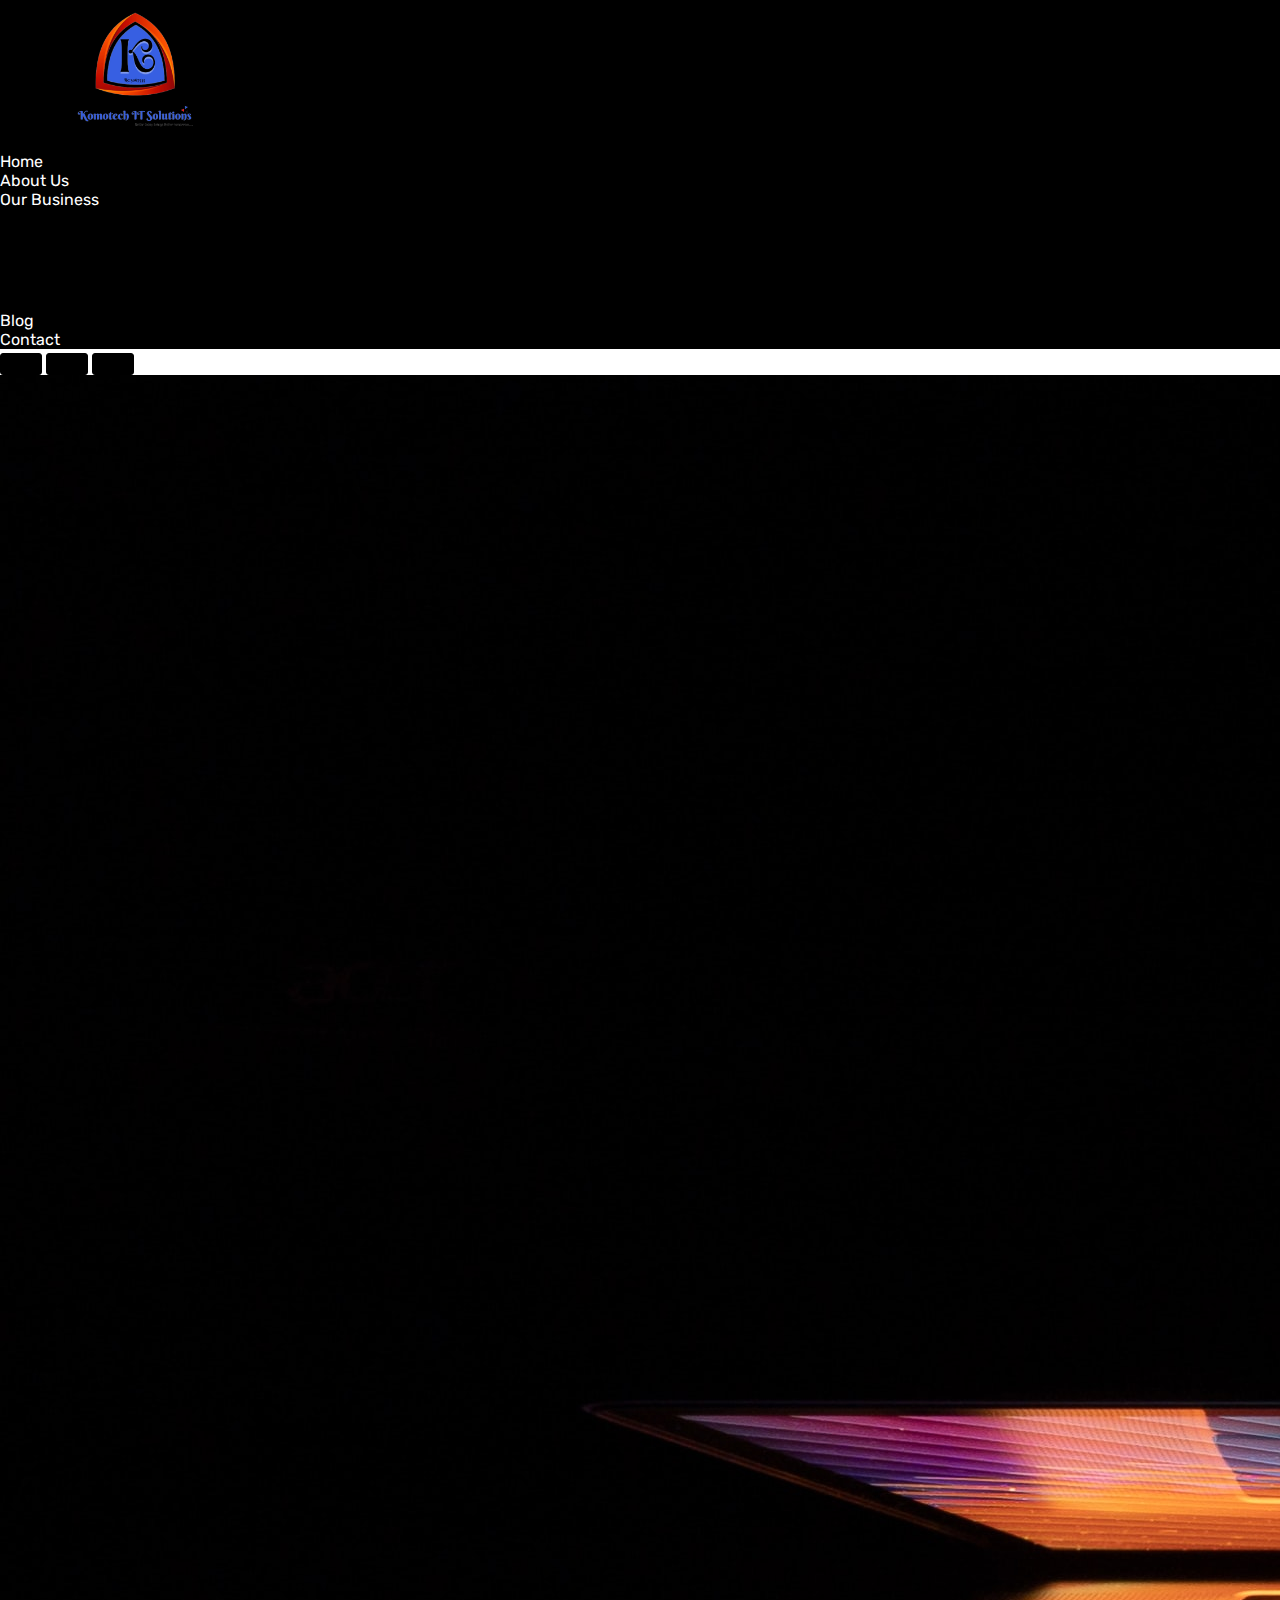
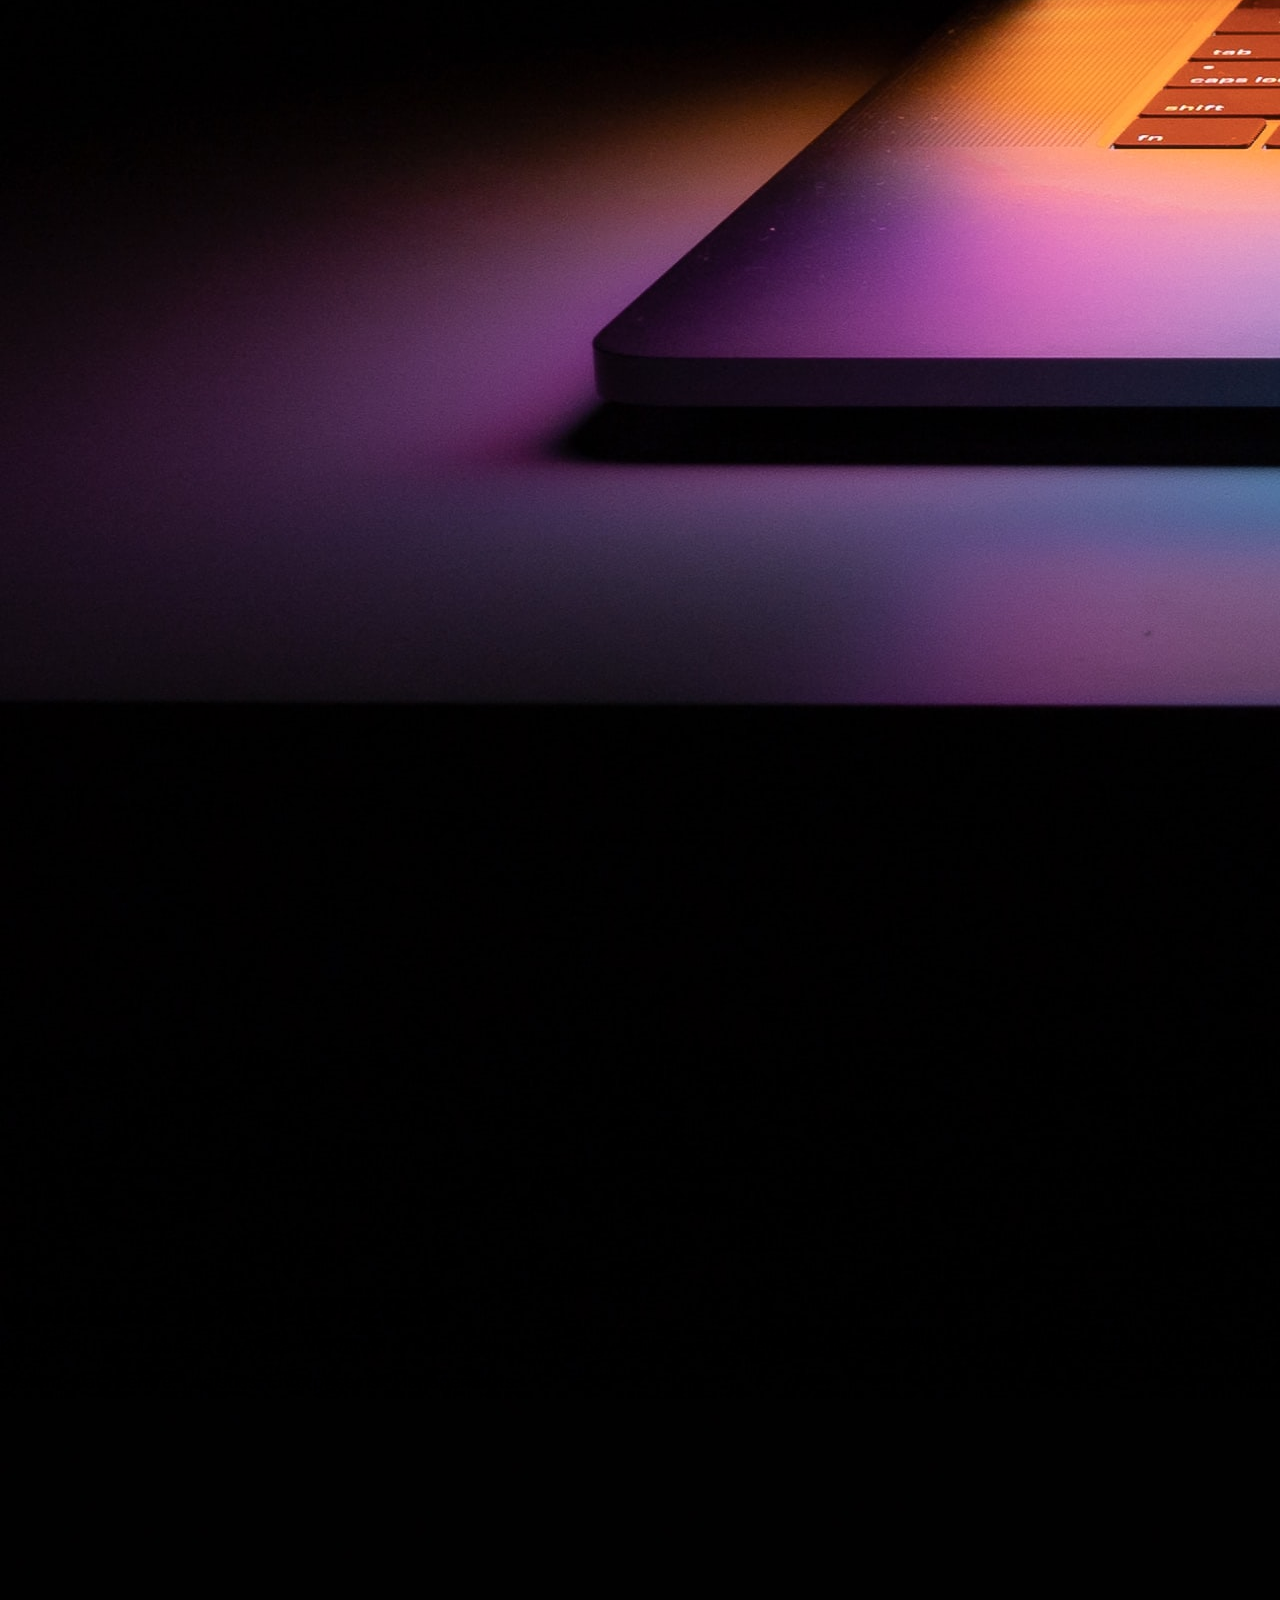
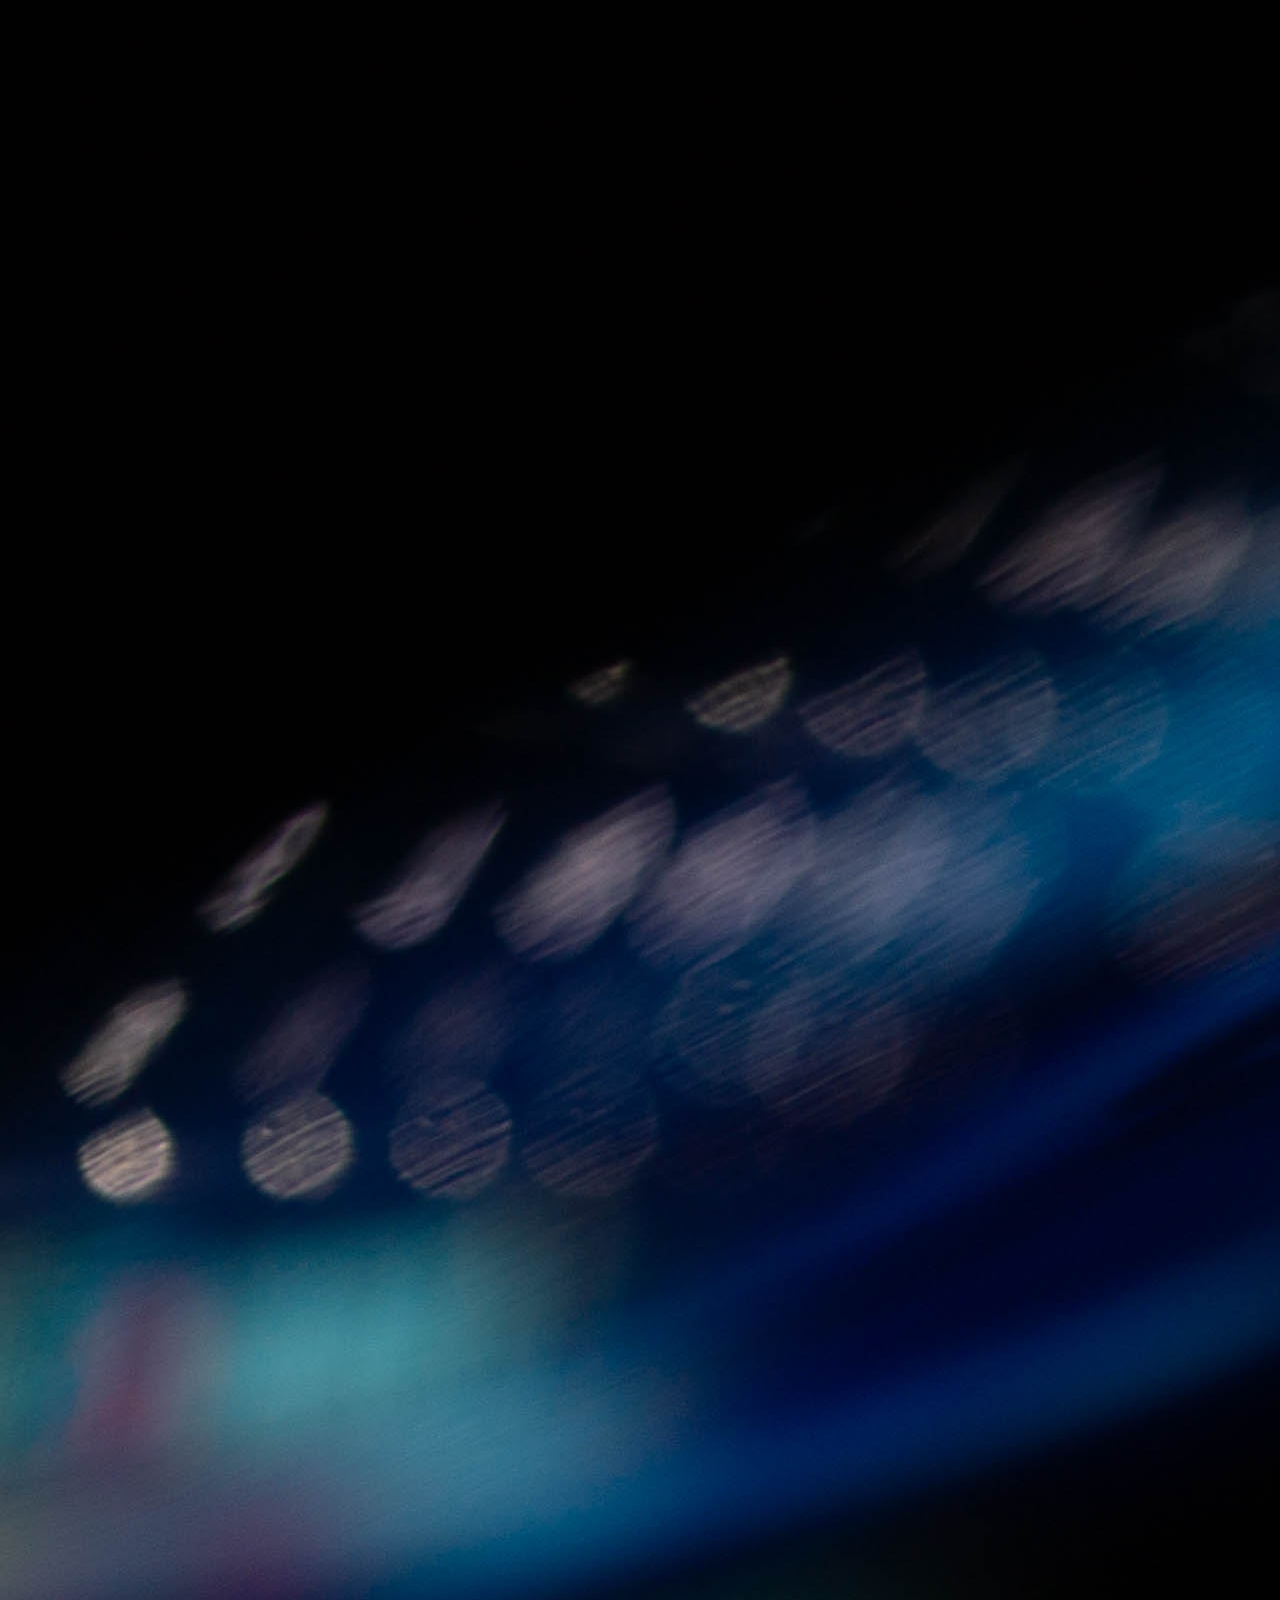
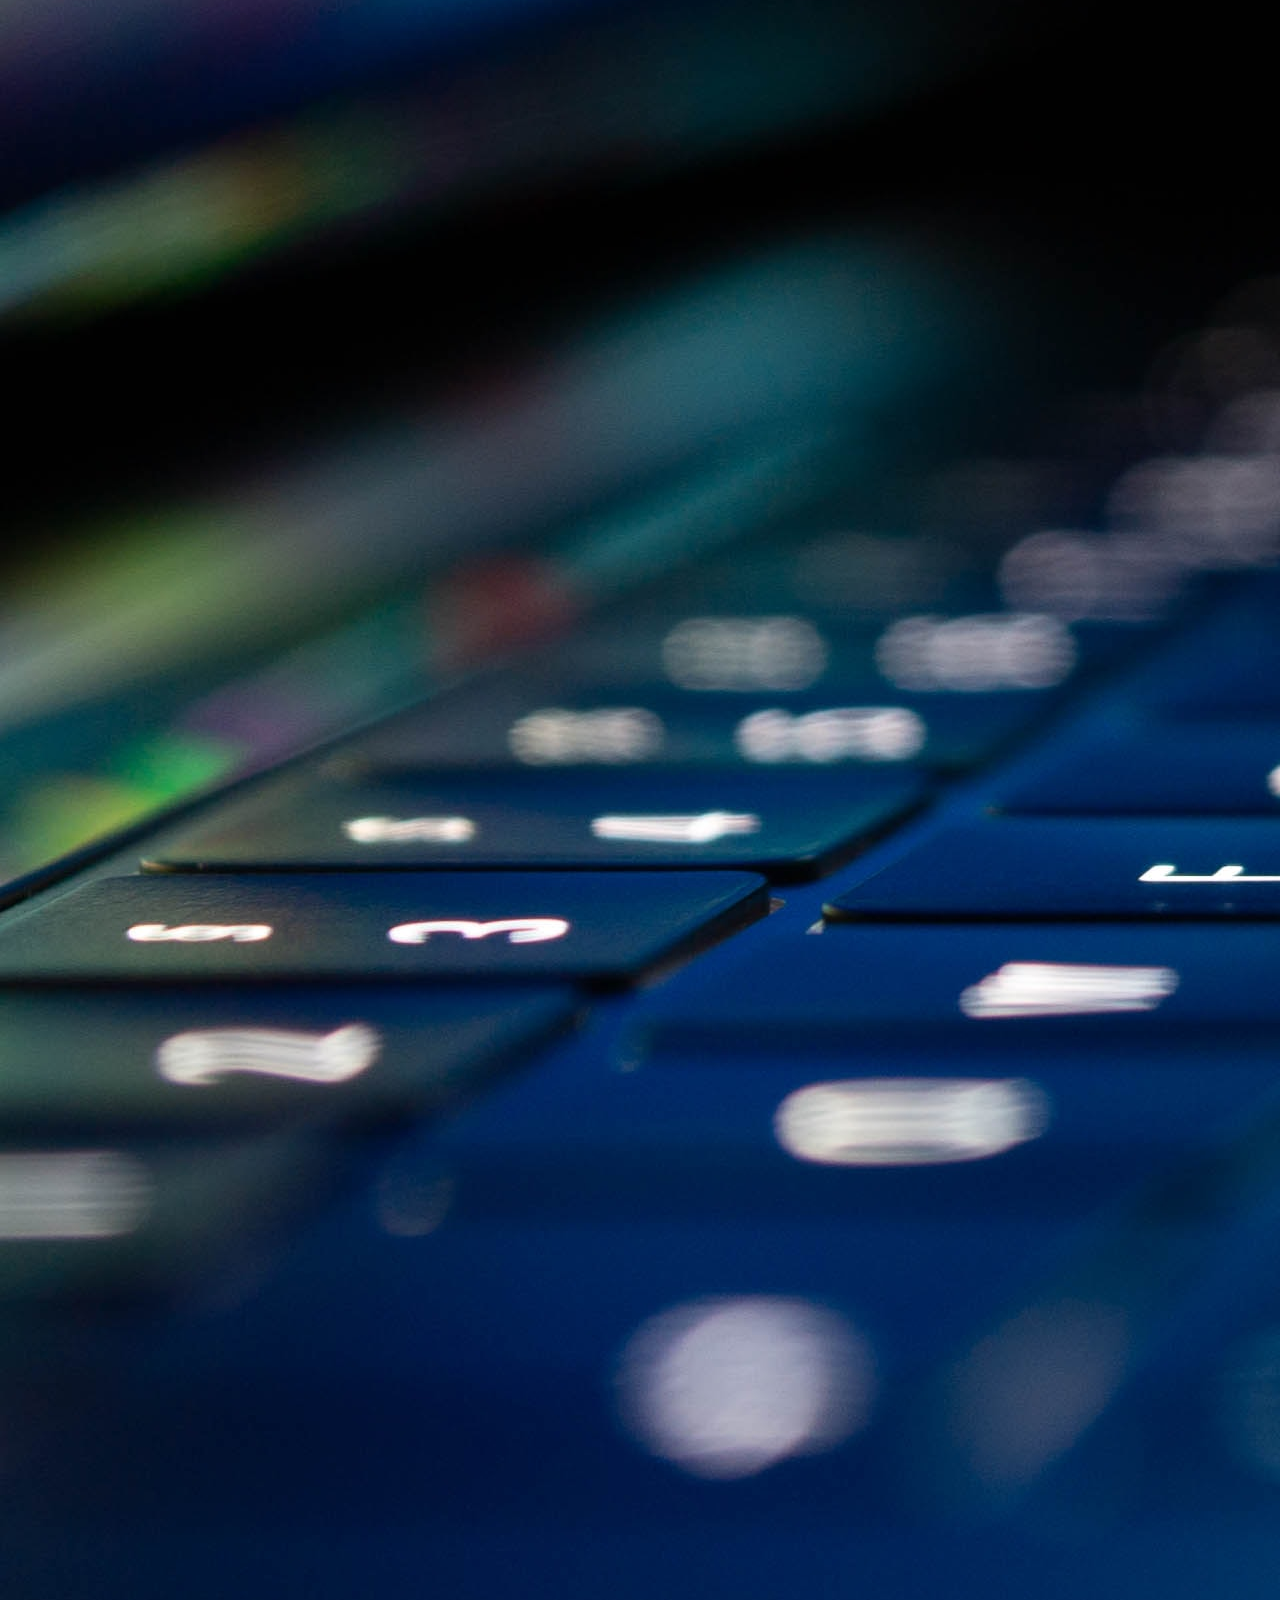
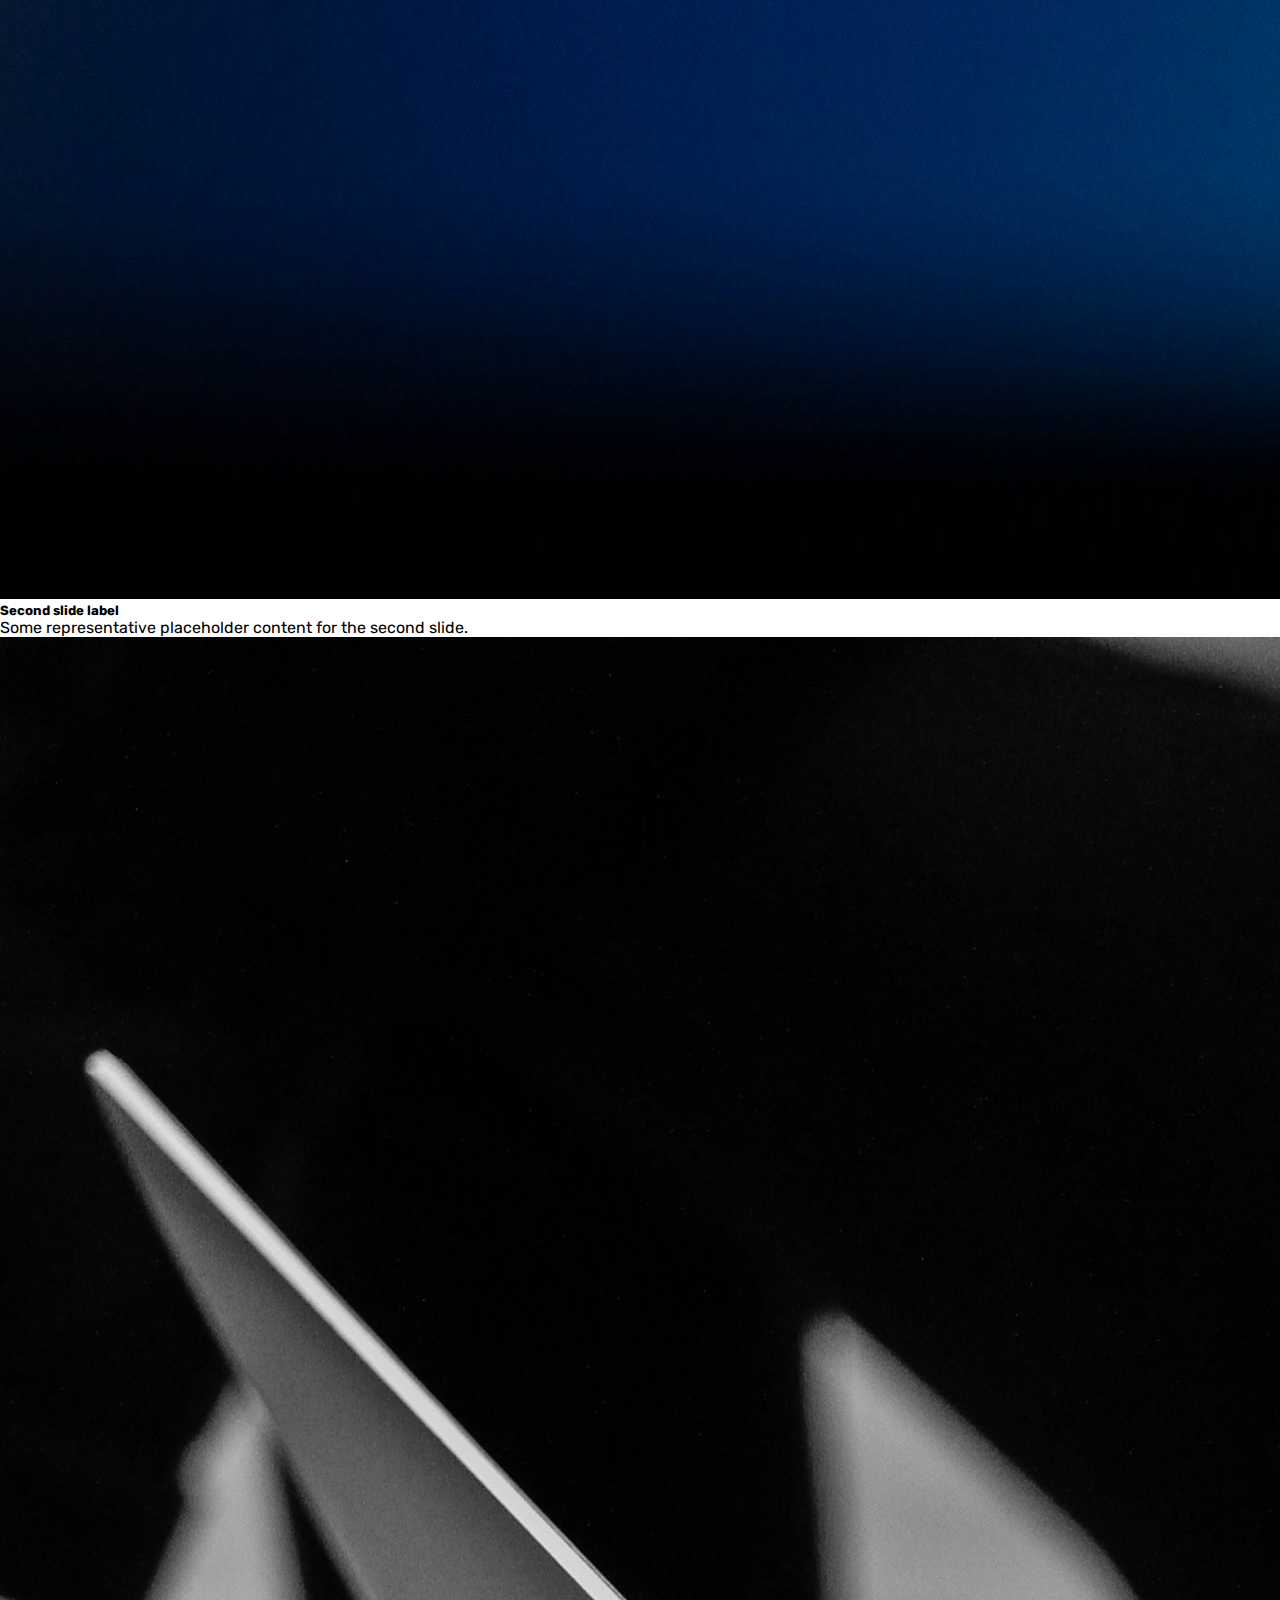
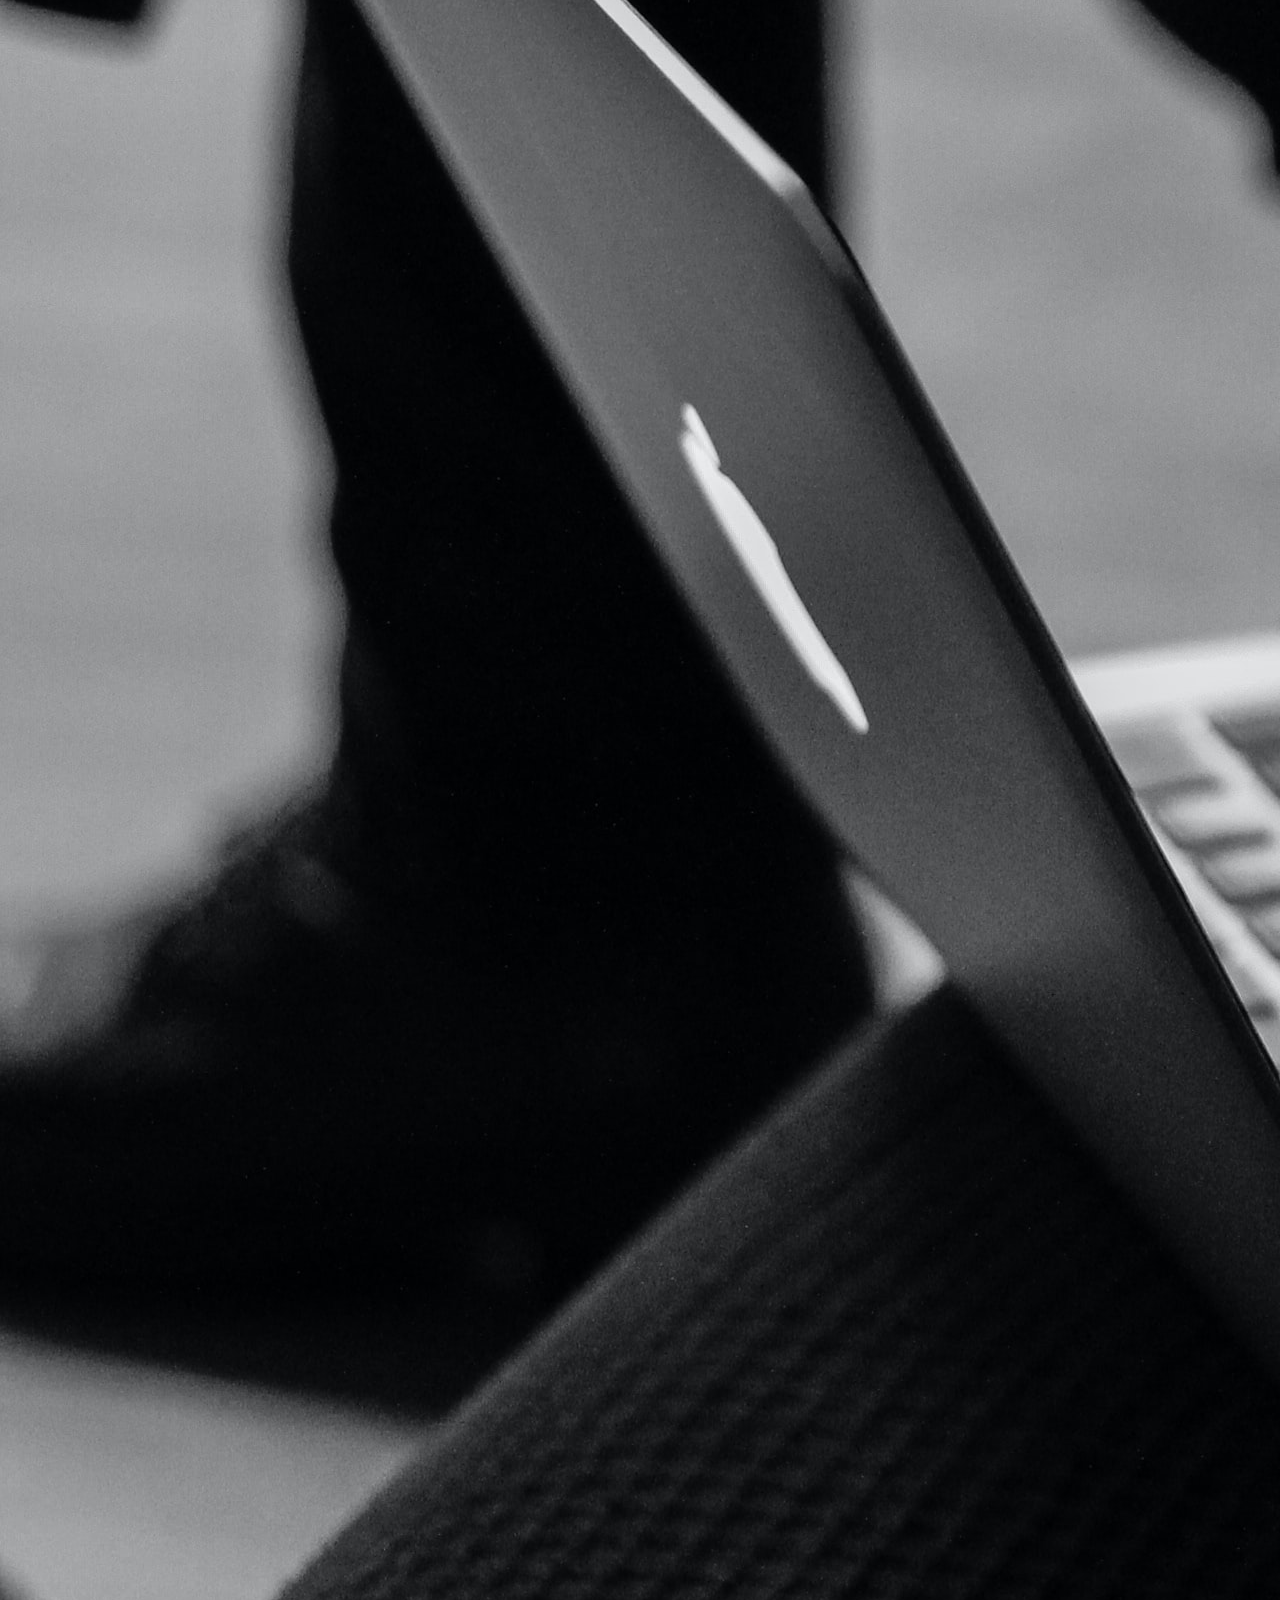
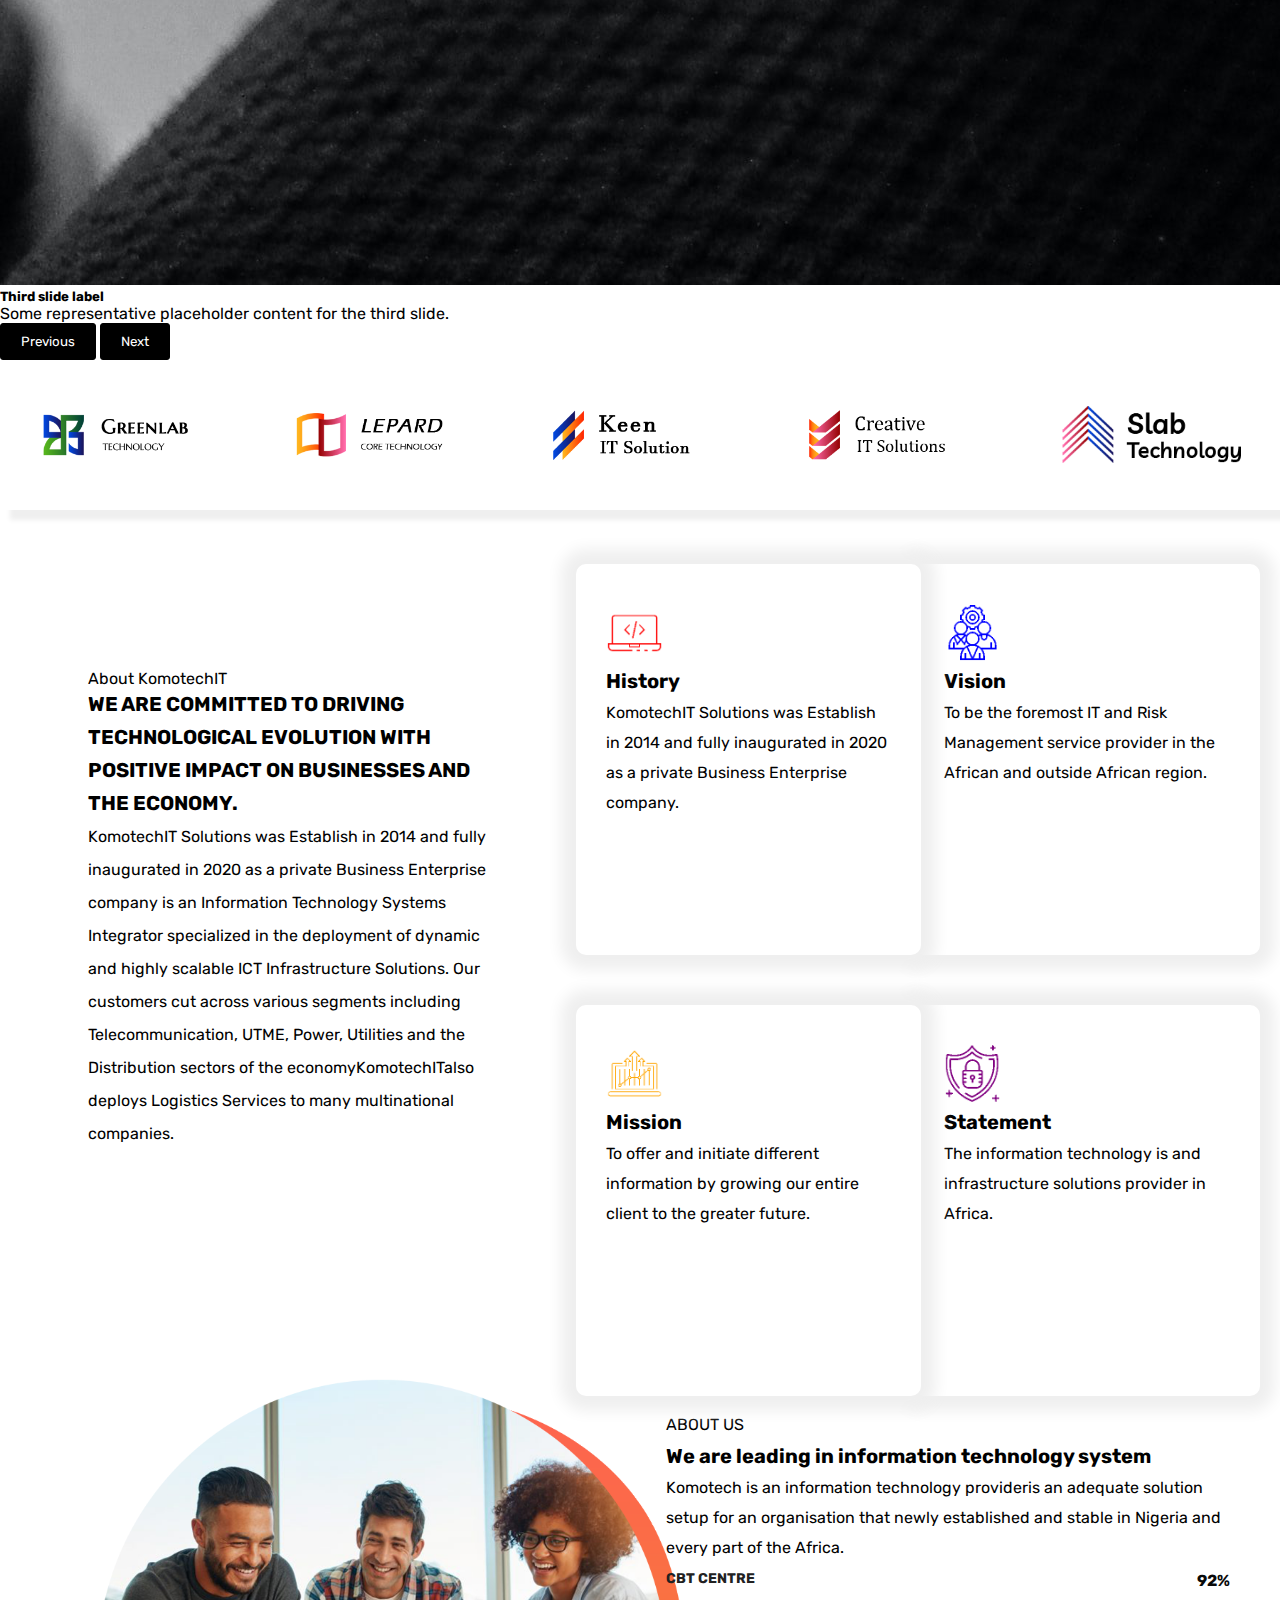
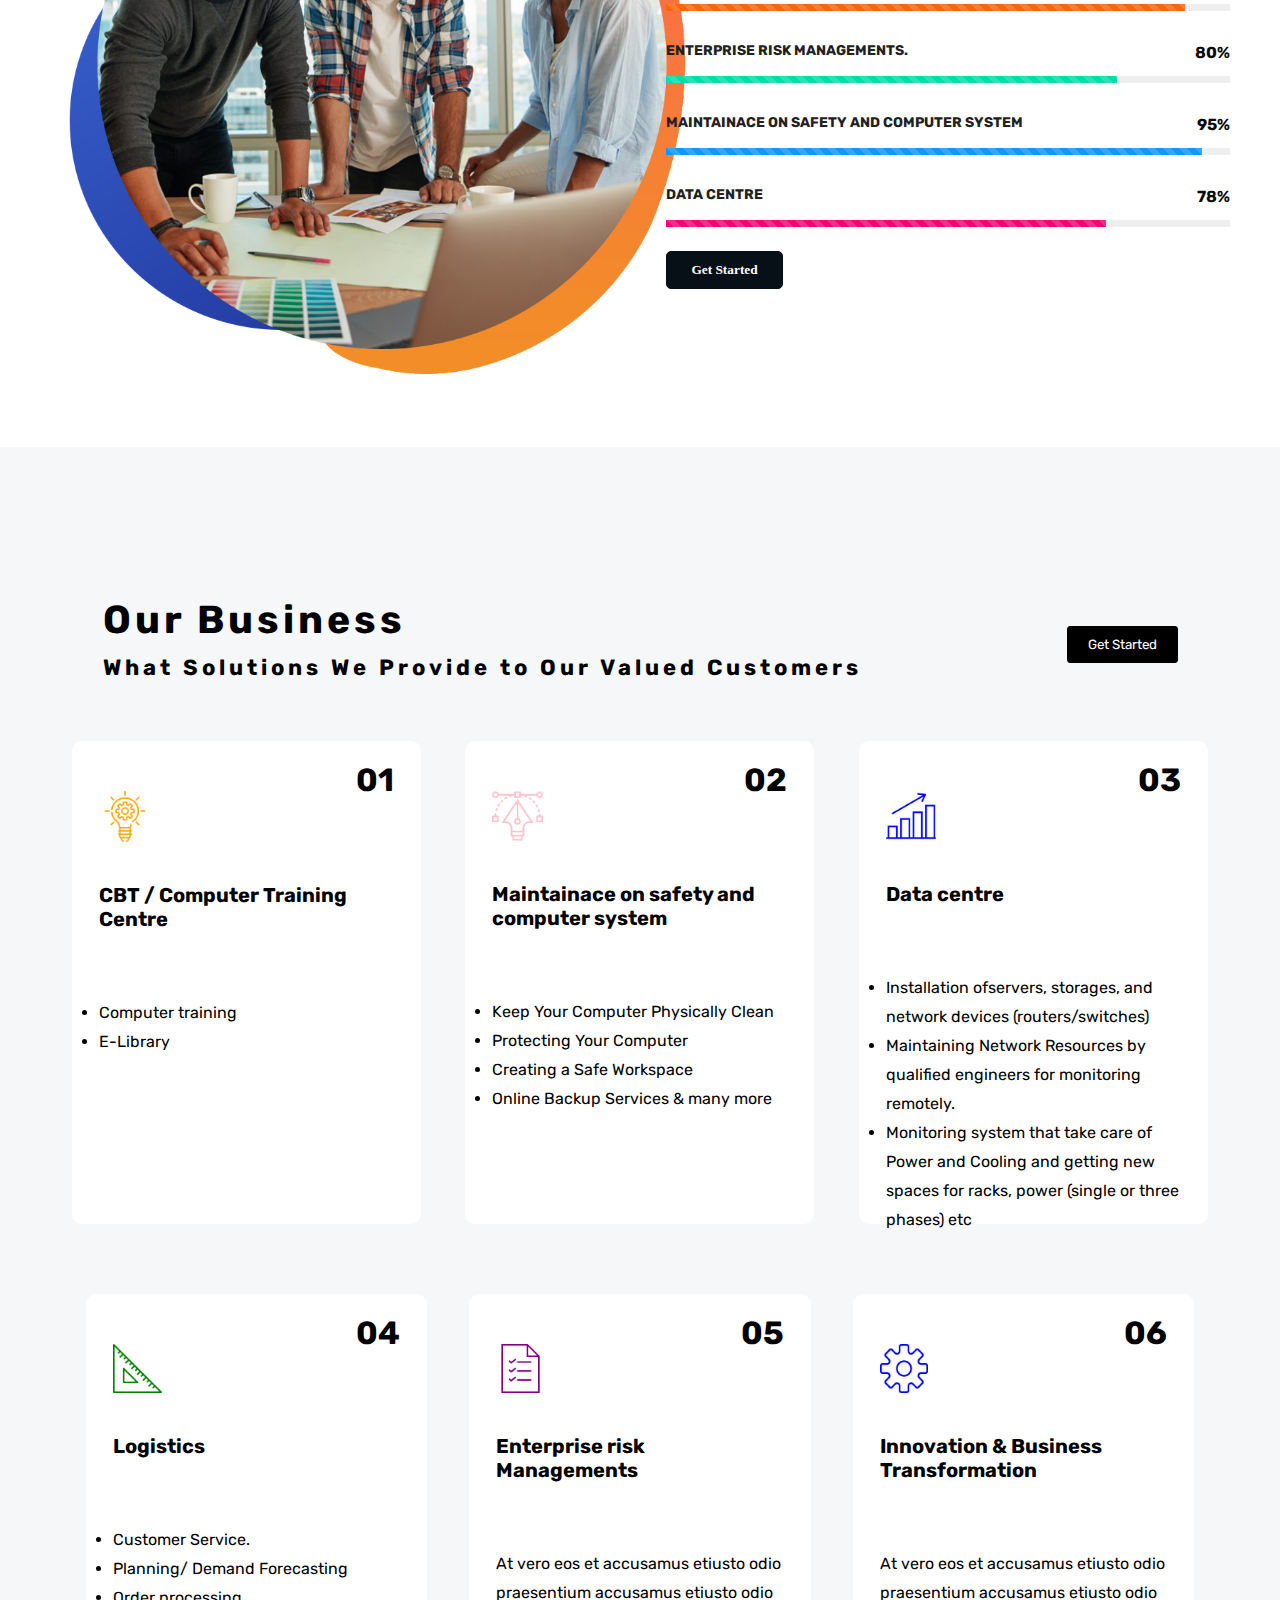
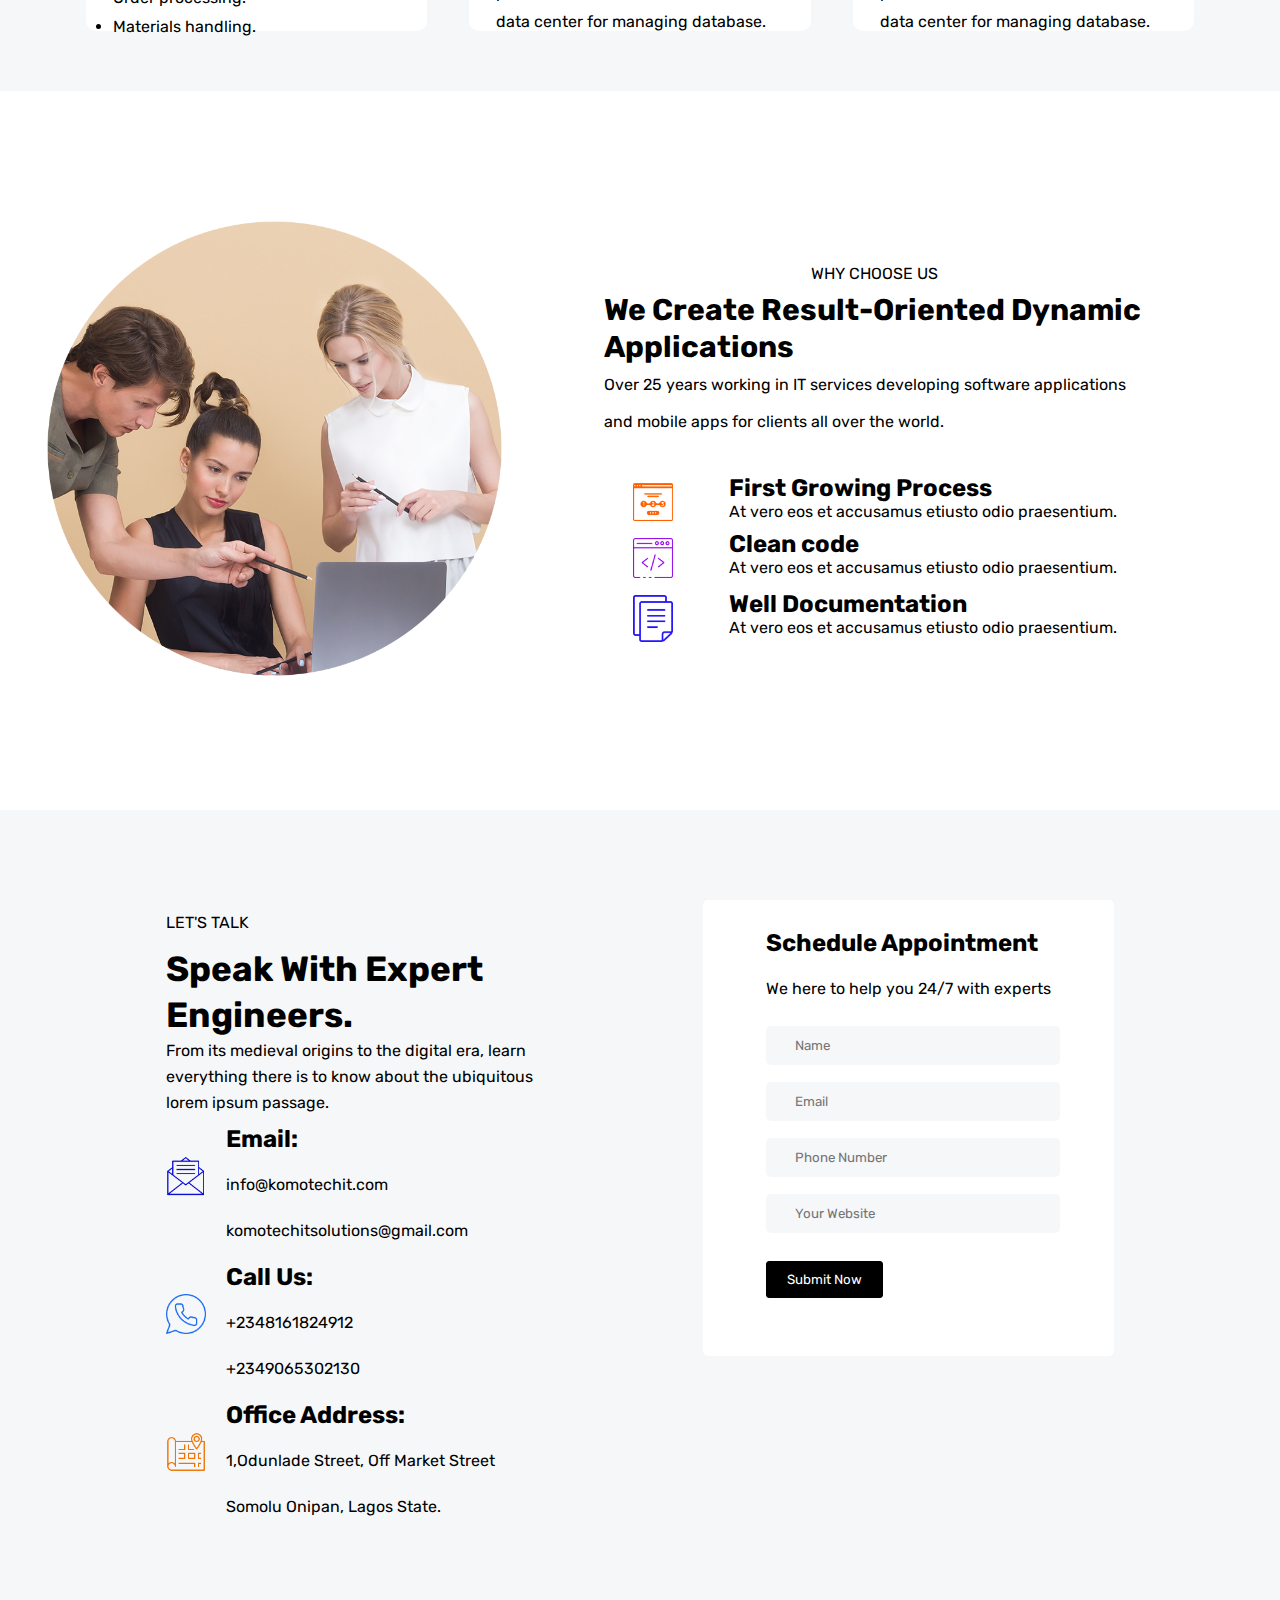
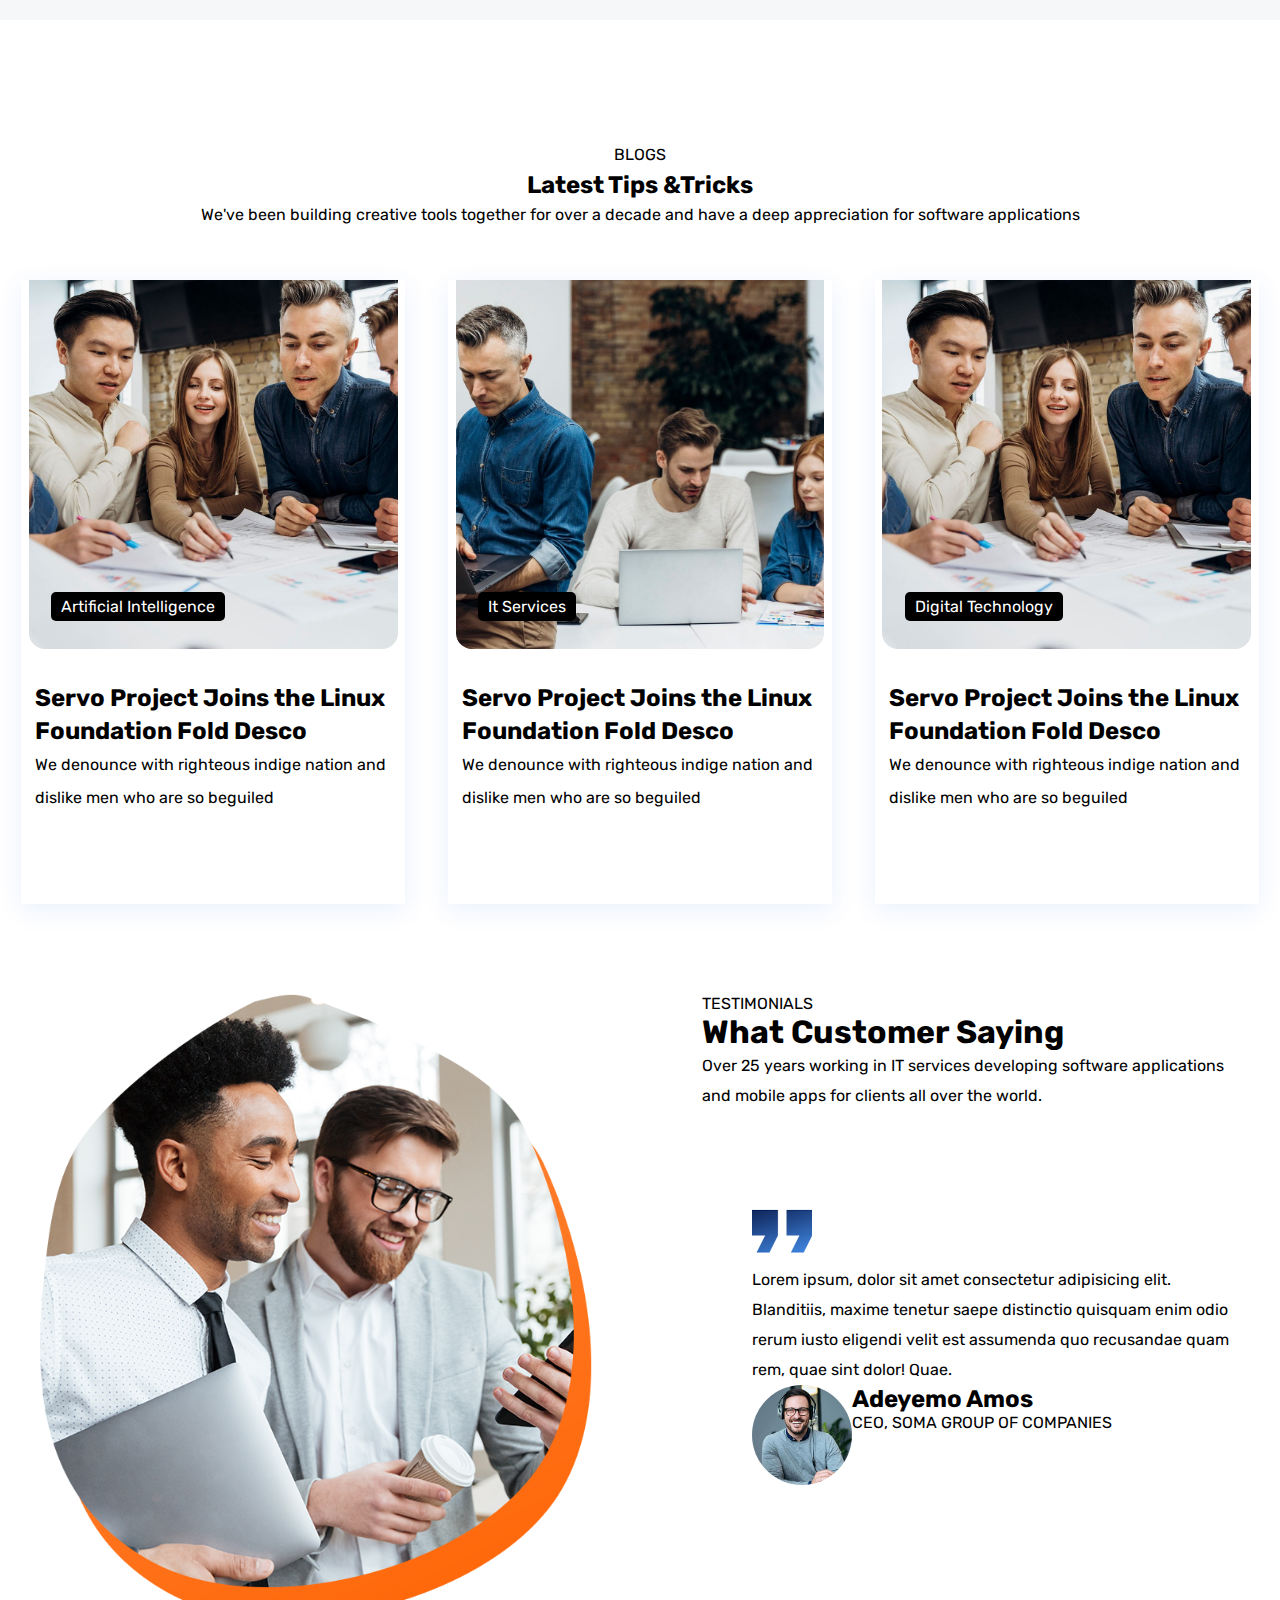
==== commit 7acac7f9: "-m "fourth commit"" ====
--- a/index.html
+++ b/index.html
@@ -29,19 +29,22 @@
                 <div class="collapse navbar-collapse" id="navbarNavDropdown">
                     <ul class="navbar-nav mynavnav">
                         <li class="nav-item">
-                            <a class="nav-link active" aria-current="page" href="#">Home</a>
+                            <a class="nav-link active" aria-current="page" href="index.html">Home</a>
                         </li>
                         <li class="nav-item">
-                            <a class="nav-link active" href="#">About Us</a>
+                            <a class="nav-link active" href="about.html">About Us</a>
                         </li>
                         <li class="nav-item dropdown">
                             <a class="nav-link dropdown-toggle" href="#" id="navbarDropdownMenuLink" role="button" data-bs-toggle="dropdown" aria-expanded="false">
                     Our Business
                     </a>
                             <ul class="dropdown-menu" aria-labelledby="navbarDropdownMenuLink">
-                                <li><a class="dropdown-item" href="#">Action</a></li>
-                                <li><a class="dropdown-item" href="#">Another action</a></li>
-                                <li><a class="dropdown-item" href="#">Something else here</a></li>
+                                <li><a class="dropdown-item" href="cbt.html">CBT / Computer Training Centre</a></li>
+                                <li><a class="dropdown-item" href="maintenance.html">Maintainace on safety and computer system</a></li>
+                                <li><a class="dropdown-item" href="data.html">Data centre</a></li>
+                                <li><a class="dropdown-item" href="logistics.html">Logistics</a></li>
+                                <li><a class="dropdown-item" href="enterprise.html">Enterprise risk Managements</a></li>
+                                <li><a class="dropdown-item" href="innovation.html">Innovation & Business Transformation</a></li>
                             </ul>
                         </li>
                         <li class="nav-item">
@@ -607,14 +610,6 @@
                             Contact
                         </a>
                     </li>
-
-
-
-
-
-
-
-
                 </ul>
 
 
@@ -652,8 +647,4 @@
 
 
 
-</html>
-
-</html>
-
 </html>--- a/css/style.css
+++ b/css/style.css
@@ -1,31 +1,33 @@
-    /* .header_container {
+/* .header_container {
     display: flex;
     justify-content: space-around;
     background-color: #071017;
 } */
-    
-    .mynav {
-        background-color: #000;
-    }
-    
-    .nav-link {
-        color: #fff !important;
-    }
-    
-    .logo {
-        width: 11%;
-        margin-left: 4em;
-    }
-    
-    a {
-        text-decoration: none;
-    }
-    
-    .navs_container {
-        display: flex;
-        /* justify-content: space-around; */
-    }
-    /* .navv {
+
+.mynav {
+    background-color: #000;
+}
+
+.nav-link {
+    color: #fff !important;
+}
+
+.logo {
+    width: 11%;
+    margin-left: 4em;
+}
+
+a {
+    text-decoration: none;
+}
+
+.navs_container {
+    display: flex;
+    /* justify-content: space-around; */
+}
+
+
+/* .navv {
     display: block;
 }
 
@@ -44,820 +46,915 @@
     right: 22px;
     z-index: 2;
 } */
-    
-    body {
-        margin: 0;
-        padding: 0;
-        font-family: Rubik;
-        /* font-weight: bolder; */
-    }
-    
-    button {
-        font-family: Rubik;
-        padding: 10px 20px;
-        background: black;
-        color: #fff;
-        border: 1px solid #000;
-        border-radius: 3px;
-    }
-    
-    .welcome {
-        text-align: center;
-        /* color: #000; */
-    }
-    
-    .welcome h1 {
-        /* padding-top: 30px; */
-        font-size: 20px;
-        font-weight: lighter;
-        color: #fff;
-    }
-    
-    .intro_container {
-        background: url(../images/computer6.jpg);
-        background-color: blue;
-        background-repeat: no-repeat;
-        background-size: cover;
-        background-position: center center;
-        height: 130vh;
-        /* background-attachment: fixed; */
-        display: flex;
-        justify-content: center;
-        align-items: center;
-    }
-    
-    .intro_btn {
-        background-color: transparent;
-        color: white;
-        display: flex;
-        font-size: 19px;
-        letter-spacing: 3px;
-        word-spacing: 3px;
-        font-weight: bolder;
-        justify-content: center;
-        margin: 39px auto;
-        padding: 15px 35px;
-        border-radius: 20px;
-        font-family: Rubik;
-        border: 3px solid #fff;
-    }
-    
-    .komo_content {
-        margin-top: -20em;
-        line-height: 35px;
-        font-size: 19px;
-        font-weight: lighter;
-    }
-    
-    .intro_content {
-        width: 60%;
-    }
-    
-    .abt {
-        width: 20%;
-    }
-    
-    .over1 {
-        line-height: 33px;
-        font-size: 20px;
-        font-weight: bold;
-    }
-    
-    .intro_background h2 {
-        text-align: center;
-        color: #fff;
-    }
-    
-    .intro_background p {
-        text-align: center;
-        color: #fff;
-    }
-    
-    .intro_content p {
-        padding: 50px 50px;
-    }
-    
-    .komotech {
-        color: #fff;
-        text-align: center;
-        padding-top: 90px;
-    }
-    
-    .intro_background {
-        background-color: black;
-    }
-    
-    .intro_image {
-        width: 70%;
-    }
-    
-    .intro_image img {
-        width: 100%;
-    }
-    
-    .sponsor_img img {
-        width: 15%;
-    }
-    
-    .sponsor_img {
-        display: flex;
-        justify-content: space-around;
-        height: 150px;
-        align-items: center;
-        box-shadow: 10px 10px 5px #efefef;
-    }
-    
-    .about_act1 {
-        display: flex;
-        justify-content: space-around;
-    }
-    
-    * {
-        font-family: Rubik, cursive;
-    }
-    
-    .about_activities {
-        /* background-color: #efefef; */
-        position: relative;
-        top: 70px;
-    }
-    
-    .about_act2 {
-        display: flex;
-        justify-content: space-around;
-        margin-top: 50px;
-    }
-    
-    .about_bg {
-        display: flex;
-        justify-content: space-around;
-        align-items: center;
-        height: 800px;
-    }
-    
-    .about5 img {
-        width: 100%;
-        padding: 69px;
-    }
-    
-    .about_sub1 {
-        width: 37%;
-        background-color: white;
-        height: 311px;
-        /* background-color: yellow; */
-        border-radius: 10px;
-        padding: 40px 30px;
-        box-shadow: 0 0 15px 15px #efefef;
-    }
-    
-    .about_content {
-        width: 75%;
-        padding: 0px 0px 0px 88px;
-    }
-    
-    .about5 {
-        width: 100%;
-    }
-    
-    .abbout {
-        padding: 100px 50px;
-        line-height: 30px;
-    }
-    
-    .mee {
-        position: relative;
-        left: 47px
-    }
-    
-    .about_bg1 {
-        display: flex;
-        justify-content: space-around;
-    }
-    
-    .about5 p {
-        padding: 56px 45px;
-    }
-    
-    .rs-skillbar.style1.home4 .skillbar .skillbar-bar.pink-bg {
-        background-color: #F00674;
-    }
-    
-    .rs-skillbar.style1 .cl-skill-bar .skillbar-title {
-        font-weight: bolder;
-        font-size: 14px;
-        color: #212121;
-    }
-    
-    .rs-skillbar.style1 .cl-skill-bar .skillbar {
-        background: #eeeeee;
-        height: 7px;
-        margin: 10px 0 24px;
-        position: relative;
-        width: 100%;
-    }
-    
-    .rs-skillbar.style1 .cl-skill-bar .skillbar .skill-bar-percent {
-        height: 30px;
-        line-height: 30px;
-        position: absolute;
-        right: 0;
-        top: -38px;
-        font-size: 16px;
-        font-weight: 700;
-        color: #0a0a0a;
-    }
-    
-    .rs-skillbar.style1.home4 .skillbar .skillbar-bar.paste-bg {
-        background-color: #03DEA8;
-    }
-    
-    .rs-skillbar.style1.home4 .skillbar .skillbar-bar.blue-bg {
-        background-color: #0A99FD;
-    }
-    
-    .rs-skillbar.style1.home4 .skillbar .skillbar-bar.pink-bg {
-        background-color: #F00674;
-    }
-    
-    .rs-skillbar.style1 .cl-skill-bar .skillbar .skillbar-bar {
-        background: #106eea;
-        width: 0;
-        margin-bottom: 0;
-        height: 7px;
-        line-height: 7px;
-        background-color: transparent;
-        background-image: linear-gradient( 190deg, #105aad 0%, #4e95ed 100%);
-        background-size: 1rem 1rem;
-    }
-    
-    .rs-skillbar.style1.home4 .skillbar .skillbar-bar {
-        background-color: #FD6509;
-        background-image: linear-gradient( 45deg, rgba(255, 255, 255, 0.15) 25%, transparent 25%, transparent 50%, rgba(255, 255, 255, 0.15) 50%, rgba(255, 255, 255, 0.15) 75%, transparent 75%, transparent);
-    }
-    
-    .abt_btn button {
-        background-color: #071017;
-        color: #fff;
-        border: 1px solid #071017;
-        font-family: Raleway;
-        padding: 10px 24px;
-        font-weight: bolder;
-        border-radius: 5px;
-    }
-    
-    .service_bg {
-        background-color: #F6F7F9;
-        padding-top: 150px;
-        padding-bottom: 60px;
-    }
-    
-    .service_info {
-        display: flex;
-        justify-content: space-around;
-        padding: 50px;
-    }
-    
-    .service_info1 {
-        display: flex;
-        justify-content: space-around;
-        margin-top: 20px;
-        padding: 0px 65px;
-    }
-    
-    .solution {
-        display: flex;
-        justify-content: space-between;
-        align-items: center;
-    }
-    
-    .para h1 {
-        font-size: 22px;
-    }
-    
-    .service_content {
-        display: flex;
-        justify-content: space-around;
-        align-items: center;
-        line-height: 47px;
-    }
-    
-    .service_info_content {
-        background-color: #fff;
-        width: 25%;
-        /* height: 325px; */
-        padding: 20px 27px;
-        border-radius: 10px;
-    }
-    
-    .iimages {
-        display: flex;
-        justify-content: space-around;
-    }
-    
-    .para {
-        font-size: 39px;
-        letter-spacing: 4px;
-        font-weight: bolder;
-    }
-    
-    .what {
-        font-size: 14px;
-        font-weight: bolder;
-    }
-    
-    .iimages1 img {
-        width: 20%;
-        padding-top: 30px;
-    }
-    
-    .at {
-        position: relative;
-        top: 30px;
-        line-height: 29px;
-    }
-    
-    .at1 {
-        font-size: 20px;
-        margin: 37px 0px;
-        margin-top: 37px 0px;
-        font-weight: bold;
-    }
-    
-    .over {
-        line-height: 30px;
-    }
-    
-    .choose_us {
-        display: flex;
-        align-items: center;
-        justify-content: space-around;
-        padding: 130px 40px;
-    }
-    
-    .sub_choose {
-        display: flex;
-        justify-content: space-around;
-        align-items: center;
-    }
-    
-    .choose_image img {
-        width: 97%;
-    }
-    
-    .choose_text {
-        padding: 0px 95px;
-    }
-    
-    .choose_image1 img {
-        width: 4em;
-        width: 2.5em;
-        margin-top: 13px;
-    }
-    
-    .choose_image {
-        text-align: center;
-    }
-    
-    .choose_text1 p {
-        text-align: center;
-    }
-    
-    .choose_text2 h1 {
-        font-size: 30px;
-    }
-    
-    .contact {
-        display: flex;
-        justify-content: space-around;
-        background-color: #F6F7F9;
-        padding: 90px;
-        line-height: 46px;
-    }
-    
-    .my_choose {
-        line-height: 37px;
-    }
-    
-    .over2 {
-        line-height: 33px;
-    }
-    
-    .choose_us1 {
-        margin-top: 30px;
-    }
-    
-    .sub_contact {
-        background-color: #fff;
-        height: 26em;
-        padding: 20px 63px;
-        border-radius: 5px;
-    }
-    
-    .contact_info {
-        display: flex;
-        align-items: center;
-    }
-    
-    .contact_image img {
-        width: 2.5em;
-    }
-    
-    .first_contact {
-        width: 35%;
-    }
-    
-    .first_text h1 {
-        font-size: 35px;
-    }
-    
-    .first_para p {
-        line-height: 26px;
-    }
-    
-    .email {
-        padding-left: 20px;
-    }
-    
-    input {
-        border: #fff;
-        background-color: #F6F7F9;
-        width: 93%;
-        height: 39px;
-        margin-top: 14px;
-        padding-left: 29px;
-        border-radius: 5px;
-    }
-    
-    .form_btn {
-        padding: 10px 20px;
-    }
-    
-    .button1 {
-        margin: 20px auto;
-    }
-    
-    .blog1 {
-        text-align: center;
-    }
-    
-    .blog2 {
-        display: flex;
-        justify-content: space-around;
-    }
-    
-    .first_blog_image img {
-        width: 96%;
-        border-bottom-left-radius: 16px;
-        border-bottom-right-radius: 16px;
-    }
-    
-    .first_blog_image {
-        text-align: center;
-    }
-    
-    .first_blog {
-        width: 30%;
-        margin: 0 auto;
-        height: 39em;
-        box-shadow: 0 6px 25px rgb(12 89 219 / 9%);
-    }
-    
-    .quality {
-        line-height: 30px;
-    }
-    
-    .first_blog_text {
-        padding: 0px 14px;
-        line-height: 33px;
-    }
-    
-    .artificial p {
-        background: black;
-        color: #fff;
-        width: fit-content;
-        padding: 5px 10px;
-        border-radius: 5px;
-        position: relative;
-        top: -61px;
-        left: 30px;
-    }
-    
-    .blog {
-        padding-top: 120px;
-    }
-    
-    .blog1 {
-        padding-bottom: 50px;
-        line-height: 30px;
-    }
-    
-    .testimonials {
-        display: flex;
-        justify-content: space-around;
-        padding-top: 90px;
-    }
-    
-    .testimonial_image {
-        width: 54%;
-        padding: 0px 40px;
-    }
-    
-    .testimonial_image img {
-        width: 95%;
-    }
-    
-    .testimonial_content {
-        padding: 0px 40px;
-        width: 50%;
-    }
-    
-    .komo_coat {
-        margin-top: 90px;
-        padding-left: 50px;
-    }
-    
-    .komo_about {
-        display: flex;
-        align-items: center;
-        justify-content: space-around;
-    }
-    
-    .mariya {
-        display: flex;
-    }
-    
-    .mariya_image img {
-        border-radius: 50%;
-        height: 100px;
-    }
-    
-    .coat_para {
-        line-height: 30px
-    }
-    
-    .about_header {
-        display: flex;
-        justify-content: space-around;
-    }
-    
-    .about_header_content {
-        display: flex;
-        align-items: center;
-        justify-content: space-around;
-        height: 90px;
-        margin-left: 497px;
-    }
-    
-    a {
-        text-decoration: none;
-        color: #fff !important;
-    }
-    
-    .logo_image {
-        width: 34%;
-    }
-    
-    .about_navs {
-        display: flex;
-        padding-left: 4em;
-        /* justify-content: space-around; */
-        background-color: #071017;
-        height: 50px;
-        align-items: center;
-    }
-    
-    .about_address {
-        padding: 30px 30px;
-        line-height: 25px
-    }
-    
-    * {
-        margin: 0;
-        padding: 0;
-    }
-    
-    .nav_items {
-        display: flex;
-        justify-content: center;
-        align-items: center;
-    }
-    
-    .nav_items p {
-        padding: 0px 30px;
-        color: #fff;
-    }
-    
-    .about_hero {
-        height: 300px;
-    }
-    
-    .about_content1 {
-        width: 50%;
-    }
-    
-    .about_content1 {
-        width: 38%;
-        line-height: 36px;
-        padding: 0px 52px;
-    }
-    
-    .about_image {
-        text-align: center;
-    }
-    
-    .about_image img {
-        width: 87%;
-    }
-    
-    .about_para {
-        margin: 40px 0px 26px 0px;
-    }
-    
-    .about_us {
-        color: #fff;
-        background-color: #000;
-        margin-bottom: 10px;
-        padding: 0px 20px;
-        width: fit-content;
-        border-radius: 20px;
-    }
-    
-    .about_team {
-        background: url(../images/team-bg.png);
-        background-color: #000;
-        background-position: center center;
-        background-size: cover;
-        padding: 100px 10px;
-    }
-    
-    .about_team h1 {
-        color: #fff;
-        text-align: center;
-        line-height: 60px;
-    }
-    
-    .us {
-        margin: 0 auto;
-    }
-    
-    .about_teachers {
-        display: flex;
-        margin-top: 30px;
-    }
-    
-    .team_one {
-        width: 45%;
-    }
-    
-    .team_one_wrap {
-        padding: 9px 35px 25px 20px;
-        background: url(../images/ngbng.png);
-        background-repeat: no-repeat;
-        background-position: center;
-        background-size: cover;
-    }
-    
-    .image_inner {
-        overflow: hidden;
-        border-radius: 50%;
-        width: 87%;
-        margin: 0 auto;
-    }
-    
-    .image_inner img {
-        max-width: 100%;
-        height: auto;
-        transform: scale(1);
-        -webkit-transition: 0.3s ease-in-out;
-        transition: 0.3s ease-in-out;
-    }
-    
-    .person_name {
-        color: #fff
-    }
-    
-    .designation {
-        color: #fff
-    }
-    
-    .team_content {
-        text-align: center;
-        margin-top: 20px;
-    }
-    
-    .work_process p {
-        text-align: center;
-        color: #fff;
-        background-color: #000;
-        /* margin-bottom: 10px; */
-        margin: 10px auto;
-        width: fit-content;
-        padding: 10px 20px;
-        border-radius: 20px;
-    }
-    
-    .work_process h1 {
-        text-align: center;
-        margin-top: 10px;
-    }
-    
-    .work_process {
-        padding: 100px 0px 0px 0px;
-    }
-    
-    .the_process {
-        display: flex;
-        justify-content: space-around;
-        margin-top: 30px;
-    }
-    
-    .consult {
-        background: url(../images/project-bg.png);
-        background-repeat: no-repeat;
-        background-position: center;
-        background-size: cover;
-        margin-top: 50px;
-        background-color: #000;
-        padding-top: 120px;
-        padding-bottom: 390px;
-    }
-    
-    .consult h1 {
-        color: #fff;
-        text-align: center;
-        color: #fff;
-        text-align: center;
-        position: relative;
-        top: 30px;
-        /* margin-bottom: 30px; */
-    }
-    
-    .the_form {
-        margin-top: -380px;
-        z-index: -111;
-        padding-bottom: 120px;
-    }
-    
-    .main_form {
-        display: flex;
-        width: 88%;
-        align-items: center;
-        margin: 130px auto 0px;
-        background-color: #F6F7F9;
-    }
-    
-    .form_image {
-        width: 50%;
-    }
-    
-    .form_image img {
-        width: 100%;
-    }
-    
-    .forms {
-        display: flex;
-        justify-content: space-around;
-    }
-    
-    .my_forms {
-        background-color: #fff;
-        border: 1px solid #F1F5FB;
-        padding: 5px 18px;
-        width: 15em;
-        margin: 10px 20px;
-    }
-    
-    .msg-form {
-        background-color: #fff;
-        border: 1px solid #F1F5FB;
-        padding: 5px 18px;
-        width: 36em;
-        height: 7em;
-        margin: 10px 20px;
-    }
-    
-    .form_submit button {
-        margin-left: 18em;
-    }
-    
-    .footer_container {
-        display: flex;
-        justify-content: space-around;
-        background-color: #000;
-        color: #fff;
-        padding: 100px 57px;
-        line-height: 33px;
-    }
-    
-    .aabout {
-        width: 20%;
-        text-align: center;
-    }
-    
-    .aabout p {
-        font-size: 13px;
-    }
-    
-    .aabout h3 {
-        color: #375fe2;
-    }+
+body {
+    margin: 0;
+    padding: 0;
+    font-family: Rubik;
+    /* font-weight: bolder; */
+}
+
+button {
+    font-family: Rubik;
+    padding: 10px 20px;
+    background: black;
+    color: #fff;
+    border: 1px solid #000;
+    border-radius: 3px;
+}
+
+.welcome {
+    text-align: center;
+    /* color: #000; */
+}
+
+.welcome h1 {
+    /* padding-top: 30px; */
+    font-size: 20px;
+    font-weight: lighter;
+    color: #fff;
+}
+
+.intro_container {
+    background: url(../images/computer6.jpg);
+    background-color: blue;
+    background-repeat: no-repeat;
+    background-size: cover;
+    background-position: center center;
+    height: 130vh;
+    /* background-attachment: fixed; */
+    display: flex;
+    justify-content: center;
+    align-items: center;
+}
+
+.intro_btn {
+    background-color: transparent;
+    color: white;
+    display: flex;
+    font-size: 19px;
+    letter-spacing: 3px;
+    word-spacing: 3px;
+    font-weight: bolder;
+    justify-content: center;
+    margin: 39px auto;
+    padding: 15px 35px;
+    border-radius: 20px;
+    font-family: Rubik;
+    border: 3px solid #fff;
+}
+
+.komo_content {
+    margin-top: -20em;
+    line-height: 35px;
+    font-size: 19px;
+    font-weight: lighter;
+}
+
+.intro_content {
+    width: 60%;
+}
+
+.abt {
+    width: 20%;
+}
+
+.over1 {
+    line-height: 33px;
+    font-size: 20px;
+    font-weight: bold;
+}
+
+.intro_background h2 {
+    text-align: center;
+    color: #fff;
+}
+
+.intro_background p {
+    text-align: center;
+    color: #fff;
+}
+
+.intro_content p {
+    padding: 50px 50px;
+}
+
+.komotech {
+    color: #fff;
+    text-align: center;
+    padding-top: 90px;
+}
+
+.intro_background {
+    background-color: black;
+}
+
+.intro_image {
+    width: 70%;
+}
+
+.intro_image img {
+    width: 100%;
+}
+
+.sponsor_img img {
+    width: 15%;
+}
+
+.sponsor_img {
+    display: flex;
+    justify-content: space-around;
+    height: 150px;
+    align-items: center;
+    box-shadow: 10px 10px 5px #efefef;
+}
+
+.about_act1 {
+    display: flex;
+    justify-content: space-around;
+}
+
+* {
+    font-family: Rubik, cursive;
+}
+
+.about_activities {
+    /* background-color: #efefef; */
+    position: relative;
+    top: 70px;
+}
+
+.about_act2 {
+    display: flex;
+    justify-content: space-around;
+    margin-top: 50px;
+}
+
+.about_bg {
+    display: flex;
+    justify-content: space-around;
+    align-items: center;
+    height: 800px;
+}
+
+.about5 img {
+    width: 100%;
+    padding: 69px;
+}
+
+.about_sub1 {
+    width: 37%;
+    background-color: white;
+    height: 311px;
+    /* background-color: yellow; */
+    border-radius: 10px;
+    padding: 40px 30px;
+    box-shadow: 0 0 15px 15px #efefef;
+}
+
+.about_content {
+    width: 75%;
+    padding: 0px 0px 0px 88px;
+}
+
+.about5 {
+    width: 100%;
+}
+
+.abbout {
+    padding: 100px 50px;
+    line-height: 30px;
+}
+
+.mee {
+    position: relative;
+    left: 47px
+}
+
+.about_bg1 {
+    display: flex;
+    justify-content: space-around;
+}
+
+.about5 p {
+    padding: 56px 45px;
+}
+
+.rs-skillbar.style1.home4 .skillbar .skillbar-bar.pink-bg {
+    background-color: #F00674;
+}
+
+.rs-skillbar.style1 .cl-skill-bar .skillbar-title {
+    font-weight: bolder;
+    font-size: 14px;
+    color: #212121;
+}
+
+.rs-skillbar.style1 .cl-skill-bar .skillbar {
+    background: #eeeeee;
+    height: 7px;
+    margin: 10px 0 24px;
+    position: relative;
+    width: 100%;
+}
+
+.rs-skillbar.style1 .cl-skill-bar .skillbar .skill-bar-percent {
+    height: 30px;
+    line-height: 30px;
+    position: absolute;
+    right: 0;
+    top: -38px;
+    font-size: 16px;
+    font-weight: 700;
+    color: #0a0a0a;
+}
+
+.rs-skillbar.style1.home4 .skillbar .skillbar-bar.paste-bg {
+    background-color: #03DEA8;
+}
+
+.rs-skillbar.style1.home4 .skillbar .skillbar-bar.blue-bg {
+    background-color: #0A99FD;
+}
+
+.rs-skillbar.style1.home4 .skillbar .skillbar-bar.pink-bg {
+    background-color: #F00674;
+}
+
+.rs-skillbar.style1 .cl-skill-bar .skillbar .skillbar-bar {
+    background: #106eea;
+    width: 0;
+    margin-bottom: 0;
+    height: 7px;
+    line-height: 7px;
+    background-color: transparent;
+    background-image: linear-gradient( 190deg, #105aad 0%, #4e95ed 100%);
+    background-size: 1rem 1rem;
+}
+
+.rs-skillbar.style1.home4 .skillbar .skillbar-bar {
+    background-color: #FD6509;
+    background-image: linear-gradient( 45deg, rgba(255, 255, 255, 0.15) 25%, transparent 25%, transparent 50%, rgba(255, 255, 255, 0.15) 50%, rgba(255, 255, 255, 0.15) 75%, transparent 75%, transparent);
+}
+
+.abt_btn button {
+    background-color: #071017;
+    color: #fff;
+    border: 1px solid #071017;
+    font-family: Raleway;
+    padding: 10px 24px;
+    font-weight: bolder;
+    border-radius: 5px;
+}
+
+.service_bg {
+    background-color: #F6F7F9;
+    padding-top: 150px;
+    padding-bottom: 60px;
+}
+
+.service_info {
+    display: flex;
+    justify-content: space-around;
+    padding: 50px;
+}
+
+.service_info1 {
+    display: flex;
+    justify-content: space-around;
+    margin-top: 20px;
+    padding: 0px 65px;
+}
+
+.solution {
+    display: flex;
+    justify-content: space-between;
+    align-items: center;
+}
+
+.para h1 {
+    font-size: 22px;
+}
+
+.service_content {
+    display: flex;
+    justify-content: space-around;
+    align-items: center;
+    line-height: 47px;
+}
+
+.service_info_content {
+    background-color: #fff;
+    width: 25%;
+    /* height: 325px; */
+    padding: 20px 27px;
+    border-radius: 10px;
+}
+
+.iimages {
+    display: flex;
+    justify-content: space-around;
+}
+
+.para {
+    font-size: 39px;
+    letter-spacing: 4px;
+    font-weight: bolder;
+}
+
+.what {
+    font-size: 14px;
+    font-weight: bolder;
+}
+
+.iimages1 img {
+    width: 20%;
+    padding-top: 30px;
+}
+
+.at {
+    position: relative;
+    top: 30px;
+    line-height: 29px;
+}
+
+.at1 {
+    font-size: 20px;
+    margin: 37px 0px;
+    margin-top: 37px 0px;
+    font-weight: bold;
+}
+
+.over {
+    line-height: 30px;
+}
+
+.choose_us {
+    display: flex;
+    align-items: center;
+    justify-content: space-around;
+    padding: 130px 40px;
+}
+
+.sub_choose {
+    display: flex;
+    justify-content: space-around;
+    align-items: center;
+}
+
+.choose_image img {
+    width: 97%;
+}
+
+.choose_text {
+    padding: 0px 95px;
+}
+
+.choose_image1 img {
+    width: 4em;
+    width: 2.5em;
+    margin-top: 13px;
+}
+
+.choose_image {
+    text-align: center;
+}
+
+.choose_text1 p {
+    text-align: center;
+}
+
+.choose_text2 h1 {
+    font-size: 30px;
+}
+
+.contact {
+    display: flex;
+    justify-content: space-around;
+    background-color: #F6F7F9;
+    padding: 90px;
+    line-height: 46px;
+}
+
+.my_choose {
+    line-height: 37px;
+}
+
+.over2 {
+    line-height: 33px;
+}
+
+.choose_us1 {
+    margin-top: 30px;
+}
+
+.sub_contact {
+    background-color: #fff;
+    height: 26em;
+    padding: 20px 63px;
+    border-radius: 5px;
+}
+
+.contact_info {
+    display: flex;
+    align-items: center;
+}
+
+.contact_image img {
+    width: 2.5em;
+}
+
+.first_contact {
+    width: 35%;
+}
+
+.first_text h1 {
+    font-size: 35px;
+}
+
+.first_para p {
+    line-height: 26px;
+}
+
+.email {
+    padding-left: 20px;
+}
+
+input {
+    border: #fff;
+    background-color: #F6F7F9;
+    width: 93%;
+    height: 39px;
+    margin-top: 14px;
+    padding-left: 29px;
+    border-radius: 5px;
+}
+
+.form_btn {
+    padding: 10px 20px;
+}
+
+.button1 {
+    margin: 20px auto;
+}
+
+.blog1 {
+    text-align: center;
+}
+
+.blog2 {
+    display: flex;
+    justify-content: space-around;
+}
+
+.first_blog_image img {
+    width: 96%;
+    border-bottom-left-radius: 16px;
+    border-bottom-right-radius: 16px;
+}
+
+.first_blog_image {
+    text-align: center;
+}
+
+.first_blog {
+    width: 30%;
+    margin: 0 auto;
+    height: 39em;
+    box-shadow: 0 6px 25px rgb(12 89 219 / 9%);
+}
+
+.quality {
+    line-height: 30px;
+}
+
+.first_blog_text {
+    padding: 0px 14px;
+    line-height: 33px;
+}
+
+.artificial p {
+    background: black;
+    color: #fff;
+    width: fit-content;
+    padding: 5px 10px;
+    border-radius: 5px;
+    position: relative;
+    top: -61px;
+    left: 30px;
+}
+
+.blog {
+    padding-top: 120px;
+}
+
+.blog1 {
+    padding-bottom: 50px;
+    line-height: 30px;
+}
+
+.testimonials {
+    display: flex;
+    justify-content: space-around;
+    padding-top: 90px;
+}
+
+.testimonial_image {
+    width: 54%;
+    padding: 0px 40px;
+}
+
+.testimonial_image img {
+    width: 95%;
+}
+
+.testimonial_content {
+    padding: 0px 40px;
+    width: 50%;
+}
+
+.komo_coat {
+    margin-top: 90px;
+    padding-left: 50px;
+}
+
+.komo_about {
+    display: flex;
+    margin: 2em 0px 40px;
+    align-items: center;
+    justify-content: space-around;
+}
+
+.mariya {
+    display: flex;
+}
+
+.mariya_image img {
+    border-radius: 50%;
+    height: 100px;
+}
+
+.coat_para {
+    line-height: 30px
+}
+
+.about_header {
+    display: flex;
+    justify-content: space-around;
+}
+
+.about_header_content {
+    display: flex;
+    align-items: center;
+    justify-content: space-around;
+    height: 90px;
+    margin-left: 497px;
+}
+
+a {
+    text-decoration: none !important;
+    color: #fff !important;
+}
+
+.logo_image {
+    width: 34%;
+}
+
+p {
+    margin-bottom: 0 !important;
+}
+
+.about_navs {
+    display: flex;
+    padding-left: 4em;
+    /* justify-content: space-around; */
+    background-color: #071017;
+    height: 50px;
+    align-items: center;
+}
+
+.about_address {
+    padding: 30px 40px;
+    width: 57%;
+    line-height: 1px;
+}
+
+.about_address h3 {
+    font-size: 20px;
+    font-weight: 700;
+}
+
+* {
+    margin: 0;
+    padding: 0;
+}
+
+.nav_items {
+    display: flex;
+    justify-content: center;
+    align-items: center;
+}
+
+.nav_items p {
+    padding: 0px 30px;
+    color: #fff;
+}
+
+.about_hero {
+    height: 100vh;
+    background-image: url(../images/komo_abouut.jpg);
+    background-repeat: no-repeat;
+    background-size: cover;
+    /* display: flex; */
+    /* justify-content: center; */
+    text-align: center;
+    padding: 197px;
+    color: #fff;
+    padding: auto;
+    font-weight: bold;
+    align-items: center;
+    background-position: center center;
+}
+
+
+/* .about_hero h1 {
+    display: flex;
+    justify-content: center;
+    padding: 197px;
+    color: #fff;
+    padding: auto;
+    font-weight: bold;
+    align-items: center;
+} */
+
+.dropdown-item {
+    padding: .25rem 0rem !important;
+}
+
+.about_content1 {
+    width: 50%;
+}
+
+.dropdown-menu {
+    /* color: #000 !important; */
+    font-size: 0.9rem !important;
+    text-align: center;
+}
+
+.dropdown-menu li a {
+    color: #000 !important;
+    text-align: center;
+    font-weight: bold;
+}
+
+.about_content1 {
+    width: 47%;
+    margin-top: 40px;
+    line-height: 36px;
+    padding: 0px 52px;
+}
+
+.about_content1 h1 {
+    margin-top: 30px;
+    font-size: 17px;
+    font-weight: 800;
+    line-height: 27px;
+}
+
+.about_image {
+    text-align: center;
+}
+
+.about_image img {
+    width: 87%;
+}
+
+.about_para {
+    margin: 40px 0px 26px 0px;
+}
+
+.about_us {
+    color: #fff;
+    background-color: #000;
+    margin-bottom: 10px;
+    padding: 0px 20px;
+    width: fit-content;
+    border-radius: 20px;
+}
+
+.about_team {
+    background: url(../images/team-bg.png);
+    background-color: #000;
+    background-position: center center;
+    background-size: cover;
+    padding: 100px 10px;
+}
+
+.about_team h1 {
+    color: #fff;
+    text-align: center;
+    line-height: 60px;
+}
+
+.us {
+    margin: 0 auto;
+}
+
+.about_teachers {
+    display: flex;
+    margin-top: 30px;
+}
+
+.team_one {
+    width: 45%;
+}
+
+.team_one_wrap {
+    padding: 9px 35px 25px 20px;
+    background: url(../images/ngbng.png);
+    background-repeat: no-repeat;
+    background-position: center;
+    background-size: cover;
+}
+
+.image_inner {
+    overflow: hidden;
+    border-radius: 50%;
+    width: 87%;
+    margin: 0 auto;
+}
+
+.image_inner img {
+    max-width: 100%;
+    height: auto;
+    transform: scale(1);
+    -webkit-transition: 0.3s ease-in-out;
+    transition: 0.3s ease-in-out;
+}
+
+.person_name {
+    color: #fff
+}
+
+.designation {
+    color: #fff
+}
+
+.team_content {
+    text-align: center;
+    margin-top: 20px;
+}
+
+.work_process p {
+    text-align: center;
+    color: #fff;
+    background-color: #000;
+    /* margin-bottom: 10px; */
+    margin: 10px auto;
+    width: fit-content;
+    padding: 10px 20px;
+    border-radius: 20px;
+}
+
+.work_process h1 {
+    text-align: center;
+    margin-top: 10px;
+}
+
+.work_process {
+    padding: 100px 0px 0px 0px;
+}
+
+.the_process {
+    display: flex;
+    justify-content: space-around;
+    margin-top: 30px;
+}
+
+.consult {
+    background: url(../images/project-bg.png);
+    background-repeat: no-repeat;
+    background-position: center;
+    background-size: cover;
+    margin-top: 50px;
+    background-color: #000;
+    padding-top: 120px;
+    padding-bottom: 390px;
+}
+
+.consult h1 {
+    color: #fff;
+    text-align: center;
+    color: #fff;
+    text-align: center;
+    position: relative;
+    top: 30px;
+    /* margin-bottom: 30px; */
+}
+
+.the_form {
+    margin-top: -380px;
+    z-index: -111;
+    padding-bottom: 120px;
+}
+
+.main_form {
+    display: flex;
+    width: 88%;
+    align-items: center;
+    margin: 130px auto 0px;
+    background-color: #F6F7F9;
+}
+
+.form_image {
+    width: 50%;
+}
+
+.form_image img {
+    width: 100%;
+}
+
+.forms {
+    display: flex;
+    justify-content: space-around;
+}
+
+.my_forms {
+    background-color: #fff;
+    border: 1px solid #F1F5FB;
+    padding: 5px 18px;
+    width: 15em;
+    margin: 10px 20px;
+}
+
+.msg-form {
+    background-color: #fff;
+    border: 1px solid #F1F5FB;
+    padding: 5px 18px;
+    width: 36em;
+    height: 7em;
+    margin: 10px 20px;
+}
+
+.form_submit button {
+    margin-left: 18em;
+}
+
+.footer_container {
+    display: flex;
+    justify-content: space-around;
+    background-color: #000;
+    color: #fff;
+    padding: 100px 57px;
+    line-height: 33px;
+}
+
+.aabout {
+    width: 20%;
+    text-align: center;
+}
+
+.aabout p {
+    font-size: 13px;
+}
+
+.aabout h3 {
+    color: #375fe2;
+}
+
+.aboutnav {
+    display: none !important;
+}
+
+.tracker {
+    display: flex;
+    justify-content: space-around;
+    margin-bottom: 5em;
+}
+
+.sub_tracker {
+    display: flex;
+    width: 30%;
+    justify-content: space-around;
+    margin: 20px 0px;
+    padding: 20px 20px;
+    align-items: center;
+    box-shadow: 10px 10px 5px #efefef;
+}
+
+.tracker_image img {
+    width: 58%;
+}
+
+.tracker_content h2 {
+    font-size: 20px;
+    font-weight: bold;
+}
+
+.my_about {
+    color: #000;
+}
+
+.paraa {
+    font-weight: bold;
+}--- a/css/queries.css
+++ b/css/queries.css
@@ -261,10 +261,26 @@
                 text-align: center;
                 padding: 0px 10px;
                 margin-bottom: 50px;
+                margin: -1em 0px 40px;
             }
             .about_content1 {
                 width: 100%;
                 padding: 0;
+            }
+            .about_hero {
+                font-size: 25px;
+                text-align: center;
+                padding: 148px 0px;
+            }
+            .about_hero h1 {
+                font-size: 25px;
+            }
+            .about_hero {
+                font-size: 11px;
+                font-weight: bold;
+            }
+            .komo_about {
+                margin: 6em 0px 40px;
             }
             .the_process {
                 flex-direction: column;
@@ -315,4 +331,26 @@
                 margin-top: 27px;
                 text-align: center;
             }
+            .aboutnav {
+                display: block !important;
+            }
+            .komo_about1 {
+                margin: 0em 0px 40px;
+            }
+            .about_image1 {
+                margin-top: 3em;
+            }
+            .tracker {
+                flex-direction: column;
+                margin-bottom: 0em;
+            }
+            .my_about {
+                color: #000;
+                margin-top: 5em;
+            }
+            .sub_tracker {
+                width: 92%;
+                margin: 20px 10px;
+                padding: 12px 22px;
+            }
         }